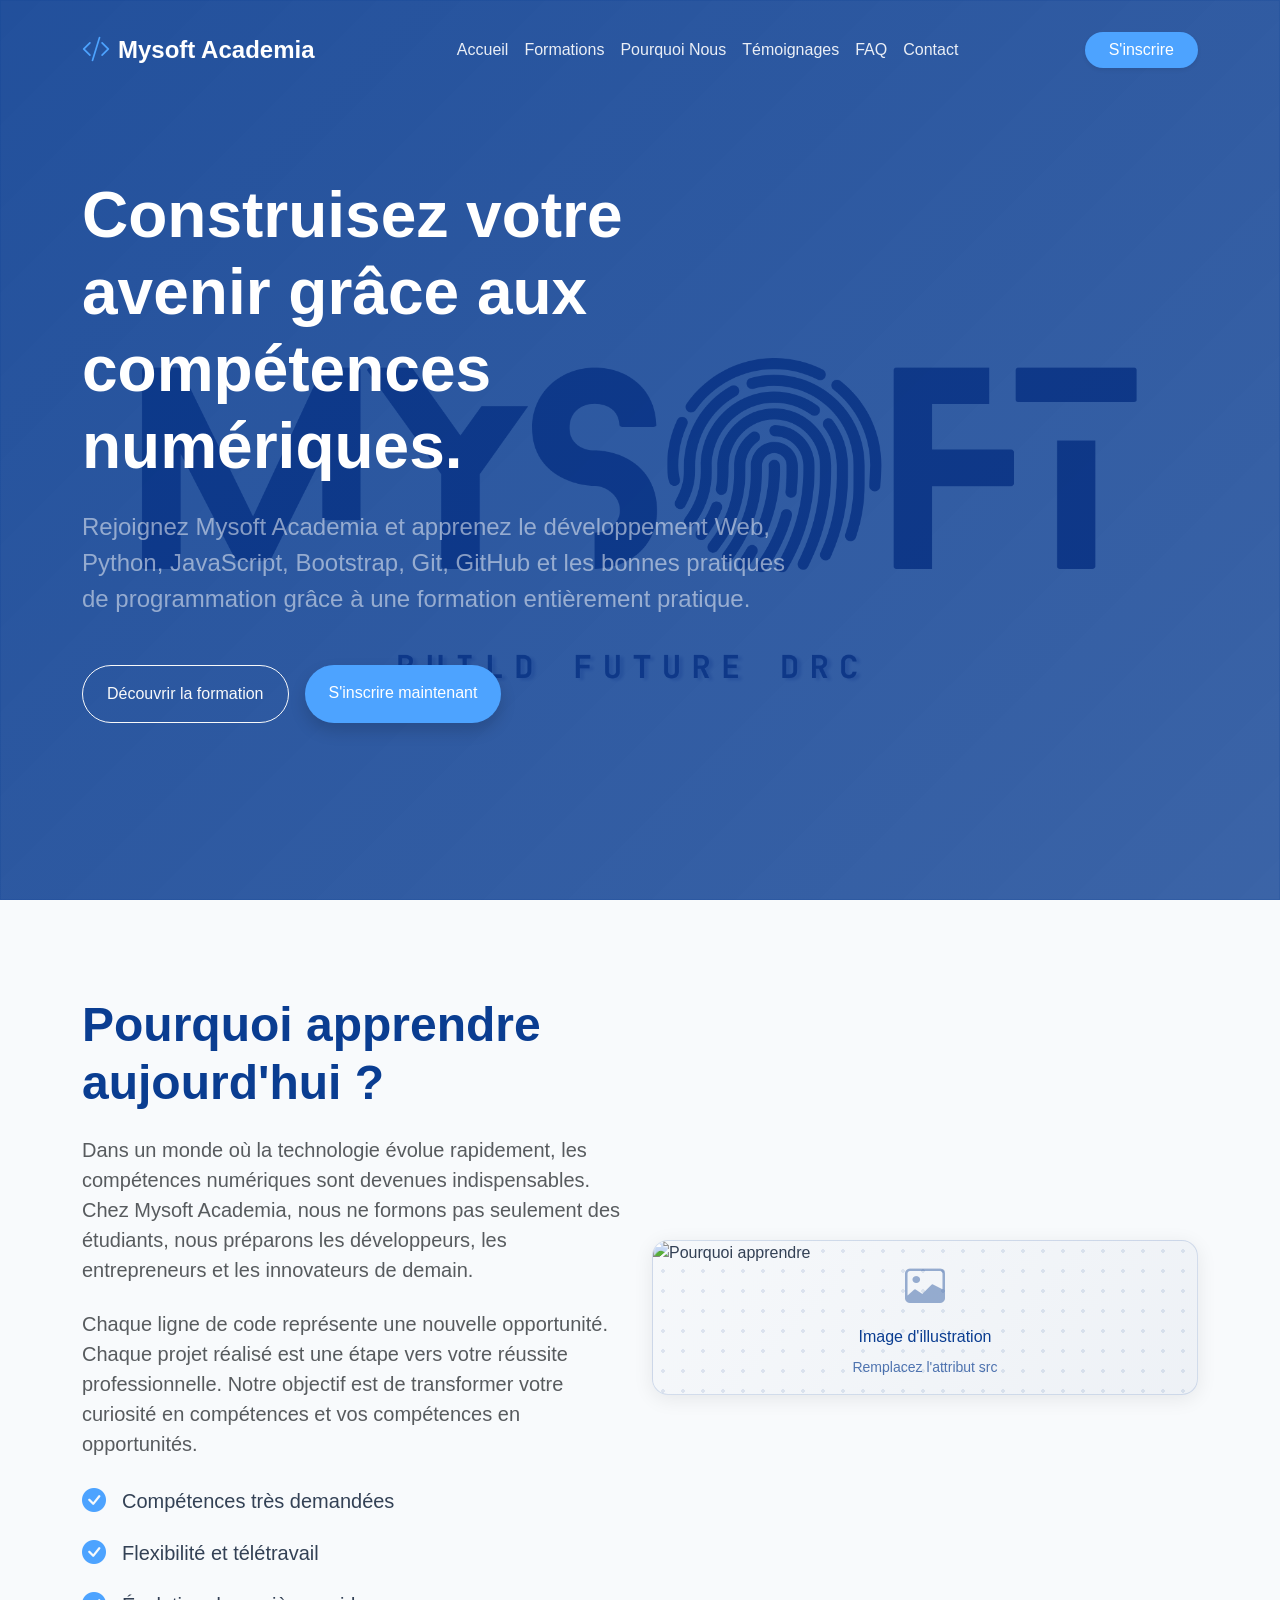
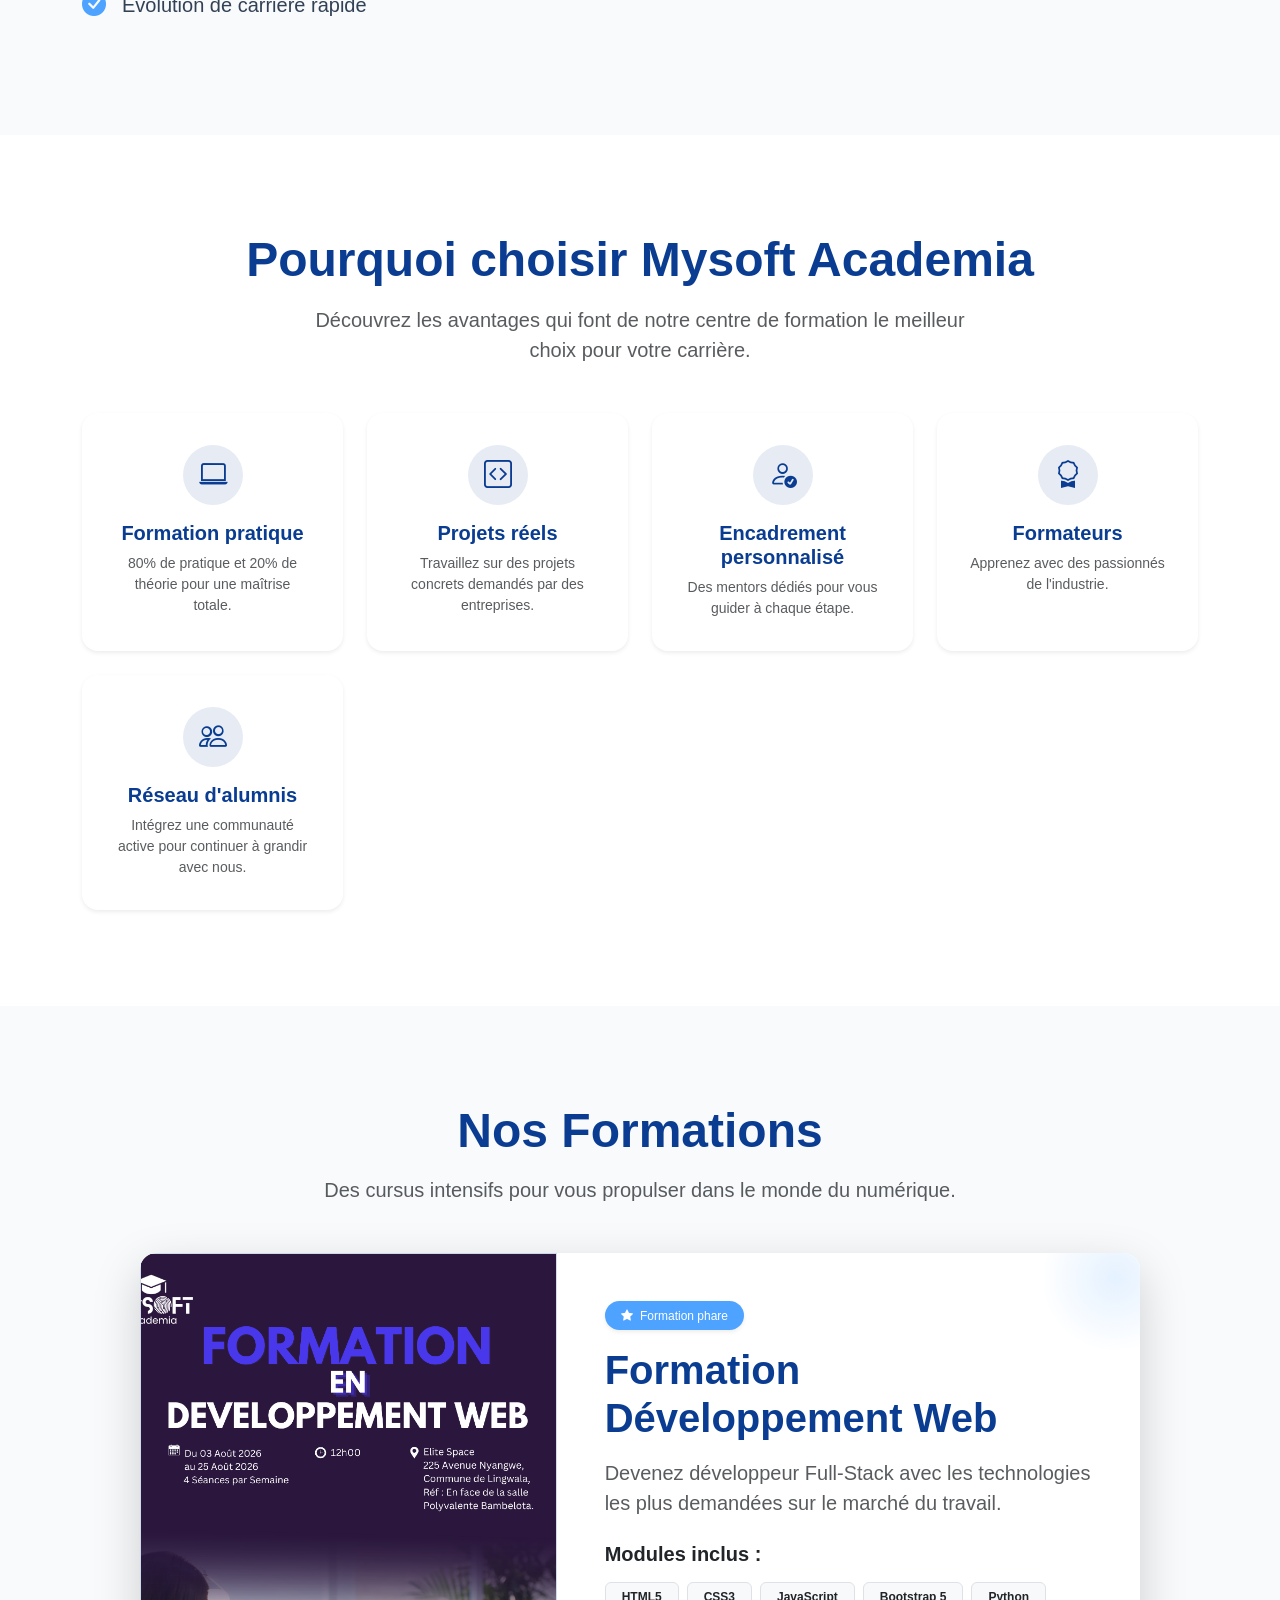
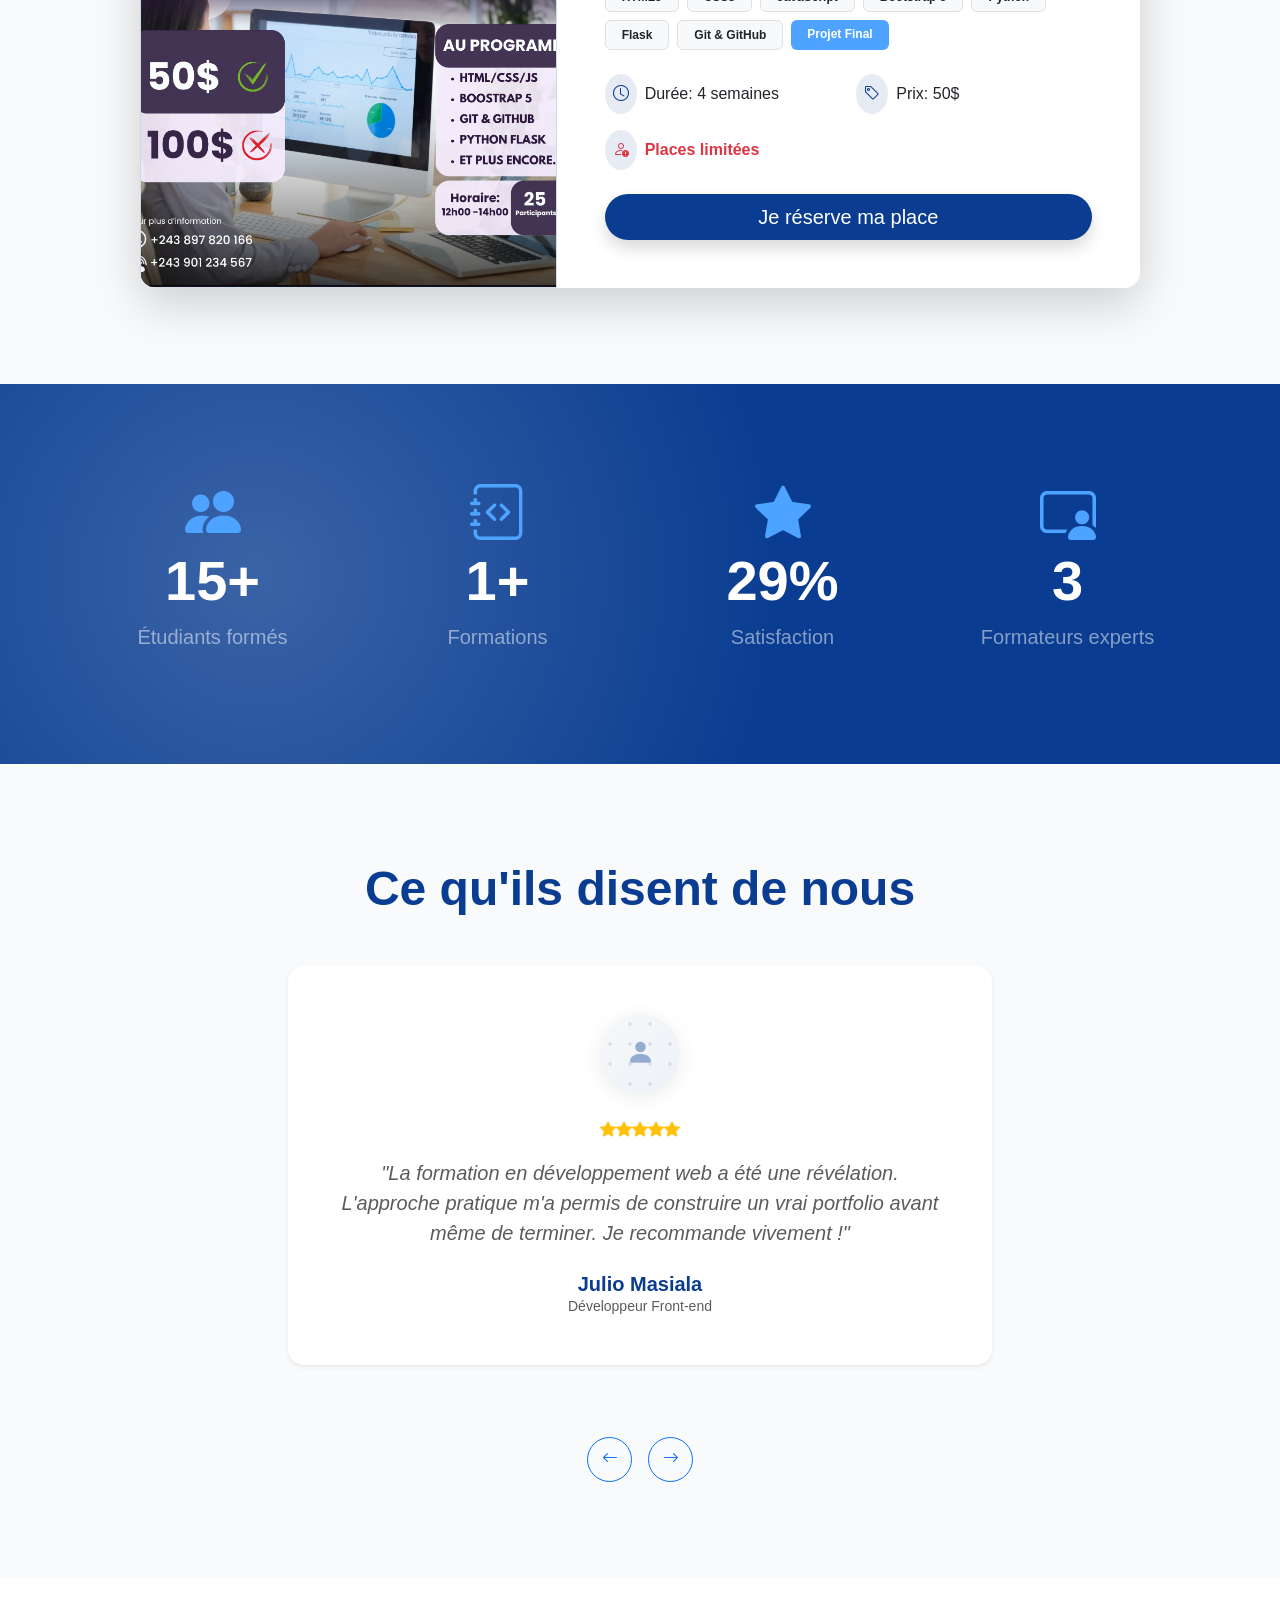
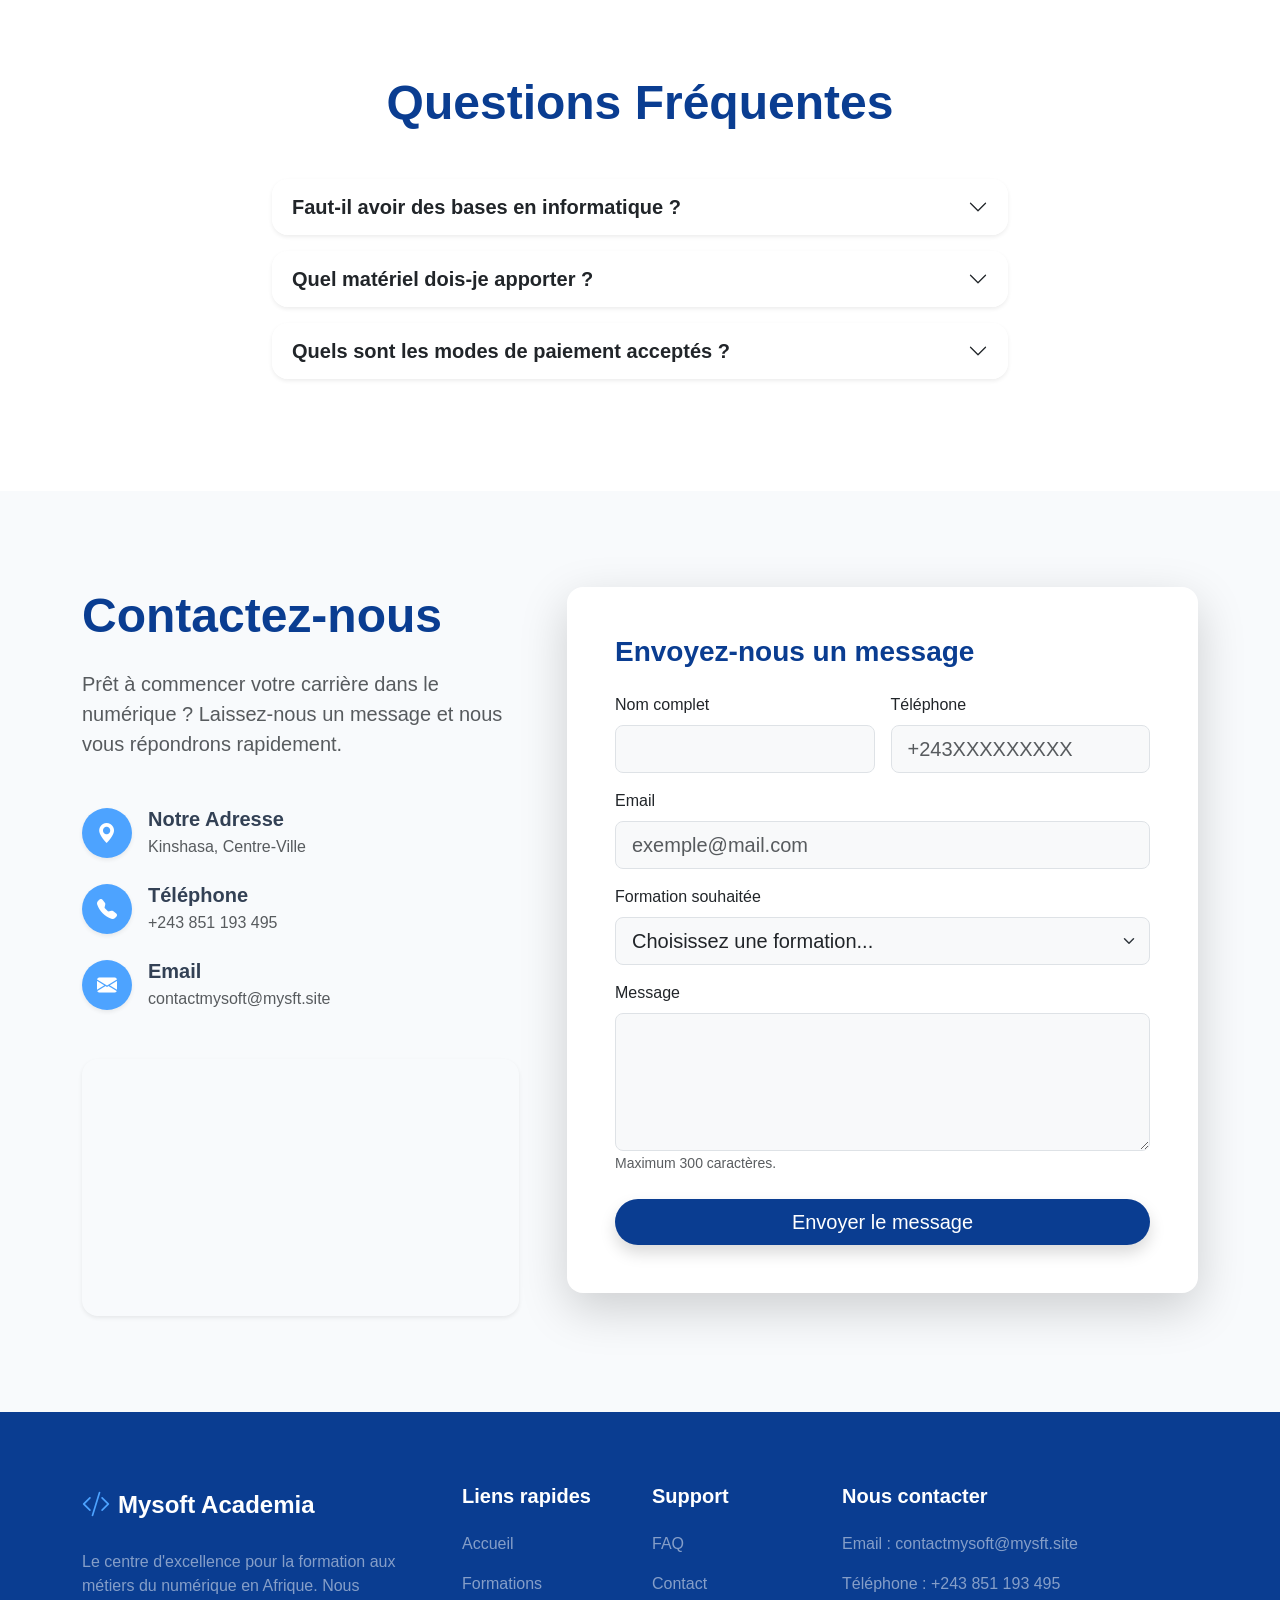
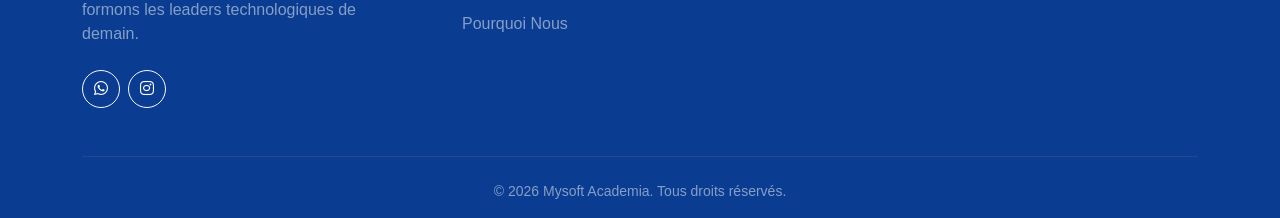
==== Academia/mysoft-academia-site (2)/index.html @ deef4ec7 "Add files via upload" ====
<!DOCTYPE html>
<html lang="fr">
<head>
  <meta charset="UTF-8">
  <meta name="viewport" content="width=device-width, initial-scale=1.0">
  <meta http-equiv="Content-Security-Policy" content="default-src 'self'; script-src 'self' https://cdn.jsdelivr.net; style-src 'self' 'unsafe-inline' https://cdn.jsdelivr.net https://fonts.googleapis.com; font-src 'self' https://cdn.jsdelivr.net https://fonts.gstatic.com data:; img-src 'self' data: https: blob:; frame-src https://www.google.com https://www.google.com/maps; connect-src 'self' https://formsubmit.co; object-src 'none'; base-uri 'self'; form-action 'self' https://formsubmit.co; upgrade-insecure-requests">
  <meta http-equiv="Referrer-Policy" content="strict-origin-when-cross-origin">
  <meta http-equiv="X-Content-Type-Options" content="nosniff">
  <meta http-equiv="Permissions-Policy" content="geolocation=(), microphone=(), camera=()">
  <title>Formation Développement Web, Python &amp; JavaScript à Kinshasa | Mysoft Academia</title>
  <meta name="description" content="Mysoft Academia forme les futurs développeurs à Kinshasa avec des cours pratiques en développement web, Python, JavaScript, Bootstrap, Git et GitHub.">
  <meta name="keywords" content="formation informatique kinshasa, développement web, python, javascript, bootstrap, git github, Mysoft Academia">
  <meta name="author" content="Mysoft Academia">
  <meta name="robots" content="index, follow">
  <link rel="canonical" href="https://mysft.site/">
  <meta property="og:title" content="Formation Développement Web, Python &amp; JavaScript à Kinshasa | Mysoft Academia">
  <meta property="og:description" content="Mysoft Academia forme les futurs développeurs à Kinshasa avec des cours pratiques en développement web, Python, JavaScript, Bootstrap, Git et GitHub.">
  <meta property="og:type" content="website">
  <meta property="og:url" content="https://mysft.site/">
  <meta property="og:image" content="https://mysft.site/img/IMG_2325.PNG">
  <meta name="twitter:card" content="summary_large_image">
  <meta name="twitter:title" content="Formation Développement Web, Python &amp; JavaScript à Kinshasa | Mysoft Academia">
  <meta name="twitter:description" content="Mysoft Academia forme les futurs développeurs à Kinshasa avec des cours pratiques en développement web, Python, JavaScript, Bootstrap, Git et GitHub.">
  <meta name="twitter:image" content="https://mysft.site/img/IMG_2325.PNG">
  <link rel="icon" type="image/png" href="img/IMG_2325.PNG">
  
  <!-- Bootstrap 5 CSS -->
  <link href="https://cdn.jsdelivr.net/npm/bootstrap@5.3.3/dist/css/bootstrap.min.css" rel="stylesheet">
  <!-- Bootstrap Icons -->
  <link href="https://cdn.jsdelivr.net/npm/bootstrap-icons@1.11.3/font/bootstrap-icons.css" rel="stylesheet">
  <!-- Google Fonts: Poppins -->
  <link rel="preconnect" href="https://fonts.googleapis.com">
  <link rel="preconnect" href="https://fonts.gstatic.com" crossorigin>
  <link href="https://fonts.googleapis.com/css2?family=Poppins:wght@300;400;500;600;700;800&display=swap" rel="stylesheet">
  <!-- Custom CSS -->
  <link rel="stylesheet" href="./style.css">
  <script type="application/ld+json">
  {
    "@context": "https://schema.org",
    "@type": "EducationalOrganization",
    "name": "Mysoft Academia",
    "url": "https://mysft.site/",
    "description": "Centre de formation en développement web, Python, JavaScript et compétences numériques à Kinshasa.",
    "address": {
      "@type": "PostalAddress",
      "addressLocality": "Kinshasa",
      "addressCountry": "CD"
    },
    "email": "contactmysoft@mysft.site",
    "telephone": "+243851193495"
  }
  </script>
</head>
<body>

  <!-- 1. Loader -->
  <div id="loader" class="loader-overlay">
    <div class="spinner"></div>
  </div>

  <!-- 2. Navbar -->
  <nav class="navbar navbar-expand-lg fixed-top" id="navbar">
    <div class="container">
      <a class="navbar-brand d-flex align-items-center gap-2" href="#hero">
        <i class="bi bi-code-slash text-accent fs-3"></i>
        <span class="fw-bold fs-4">Mysoft Academia</span>
      </a>
      <button class="navbar-toggler bg-white text-primary" type="button" data-bs-toggle="collapse" data-bs-target="#navbarNav">
        <span class="navbar-toggler-icon"></span>
      </button>
      <div class="collapse navbar-collapse" id="navbarNav">
        <ul class="navbar-nav mx-auto">
          <li class="nav-item"><a class="nav-link" href="#hero">Accueil</a></li>
          <li class="nav-item"><a class="nav-link" href="#formations">Formations</a></li>
          <li class="nav-item"><a class="nav-link" href="#pourquoi-nous">Pourquoi Nous</a></li>
          
          <li class="nav-item"><a class="nav-link" href="#temoignages">Témoignages</a></li>
          <li class="nav-item"><a class="nav-link" href="#faq">FAQ</a></li>
          <li class="nav-item"><a class="nav-link" href="#contact">Contact</a></li>
        </ul>
        <a href="#contact" class="btn btn-accent rounded-pill px-4 fw-medium shadow-sm hover-lift mt-3 mt-lg-0">S'inscrire</a>
      </div>
    </div>
  </nav>

  <!-- 3. Hero Section -->
  <section id="hero" class="hero-section position-relative vh-100 d-flex align-items-center overflow-hidden">
    <!-- Background Wrapper -->
    <div class="position-absolute w-100 h-100 top-0 start-0 z-0">
      <div class="img-placeholder-wrapper img-placeholder h-100 w-100 rounded-0 hero-placeholder fade-element">
        <img src="img/IMG_2325.PNG" alt="Centre de formation Mysoft Academia à Kinshasa" class="placeholder-img" onerror="this.style.display='none'">
        <div class="placeholder-content">
          <i class="bi bi-image"></i>
          <span>Image d'arrière-plan Hero (16:9)</span>
          <small>Remplacez l'attribut src</small>
        </div>
      </div>
      <div class="position-absolute top-0 start-0 w-100 h-100 hero-overlay"></div>
    </div>
    
    <!-- Content -->
    <div class="container position-relative z-1 text-white">
      <div class="row">
        <div class="col-lg-8 fade-element">
          <h1 class="display-3 fw-bold mb-4">Construisez votre avenir grâce aux compétences numériques.</h1>
          <p class="lead mb-5 fs-4 text-white-50">Rejoignez Mysoft Academia et apprenez le développement Web, Python, JavaScript, Bootstrap, Git, GitHub et les bonnes pratiques de programmation grâce à une formation entièrement pratique.</p>
          <div class="d-flex gap-3 flex-wrap">
            <a href="#formations" class="btn btn-outline-light rounded-pill px-4 py-3 fw-medium hover-lift">Découvrir la formation</a>
            <a href="#contact" class="btn btn-accent rounded-pill px-4 py-3 fw-medium shadow hover-lift">S'inscrire maintenant</a>
          </div>
        </div>
      </div>
    </div>
  </section>

  <!-- 4. Pourquoi Apprendre -->
  <section id="pourquoi-apprendre" class="py-5 section-bg-light">
    <div class="container py-5">
      <div class="row align-items-center gy-5">
        <div class="col-lg-6 fade-element">
          <h2 class="display-5 fw-bold text-primary-custom mb-4">Pourquoi apprendre aujourd'hui ?</h2>
          <p class="fs-5 text-muted mb-4">Dans un monde où la technologie évolue rapidement, les compétences numériques sont devenues indispensables. Chez Mysoft Academia, nous ne formons pas seulement des étudiants, nous préparons les développeurs, les entrepreneurs et les innovateurs de demain.</p>
          <p class="fs-5 text-muted mb-4">Chaque ligne de code représente une nouvelle opportunité. Chaque projet réalisé est une étape vers votre réussite professionnelle. Notre objectif est de transformer votre curiosité en compétences et vos compétences en opportunités.</p>
          <ul class="list-unstyled d-flex flex-column gap-3 mt-4">
            <li class="d-flex align-items-center gap-3"><i class="bi bi-check-circle-fill text-accent fs-4"></i> <span class="fs-5 fw-medium text-main">Compétences très demandées</span></li>
            <li class="d-flex align-items-center gap-3"><i class="bi bi-check-circle-fill text-accent fs-4"></i> <span class="fs-5 fw-medium text-main">Flexibilité et télétravail</span></li>
            <li class="d-flex align-items-center gap-3"><i class="bi bi-check-circle-fill text-accent fs-4"></i> <span class="fs-5 fw-medium text-main">Évolution de carrière rapide</span></li>
          </ul>
        </div>
        <div class="col-lg-6 fade-element">
          <div class="placeholder-float-wrapper">
            <div class="img-placeholder-wrapper img-placeholder rounded-4 ratio ratio-4x3">
              <img src="img/" alt="Pourquoi apprendre" class="placeholder-img" onerror="this.style.display='none'">
              <div class="placeholder-content">
                <i class="bi bi-image"></i>
                <span>Image d'illustration</span>
                <small>Remplacez l'attribut src</small>
              </div>
            </div>
          </div>
        </div>
      </div>
    </div>
  </section>

  <!-- 5. Pourquoi Choisir Mysoft Academia -->
  <section id="pourquoi-nous" class="py-5">
    <div class="container py-5">
      <div class="text-center mb-5 fade-element">
        <h2 class="display-5 fw-bold text-primary-custom mb-3">Pourquoi choisir Mysoft Academia</h2>
        <p class="lead text-muted max-w-700 mx-auto">Découvrez les avantages qui font de notre centre de formation le meilleur choix pour votre carrière.</p>
      </div>
      <div class="row g-4">
        <!-- Card 1 -->
        <div class="col-lg-3 col-md-6 fade-element">
          <div class="card h-100 border-0 shadow-sm tilt-card rounded-4 p-3 hover-lift">
            <div class="card-body text-center">
              <div class="icon-box bg-primary-light text-primary-custom rounded-circle mx-auto mb-3 d-flex align-items-center justify-content-center" style="width: 60px; height: 60px;">
                <i class="bi bi-laptop fs-3"></i>
              </div>
               
              
              <h4 class="card-title fw-bold text-primary-custom h5">Formation pratique</h4>
              <p class="card-text text-muted small">80% de pratique et 20% de théorie pour une maîtrise totale.</p>
            </div>
          </div>
        </div>
        <!-- Card 2 -->
        <div class="col-lg-3 col-md-6 fade-element">
          <div class="card h-100 border-0 shadow-sm tilt-card rounded-4 p-3 hover-lift">
            <div class="card-body text-center">
              <div class="icon-box bg-primary-light text-primary-custom rounded-circle mx-auto mb-3 d-flex align-items-center justify-content-center" style="width: 60px; height: 60px;">
                <i class="bi bi-code-square fs-3"></i>
              </div>
              
              <h4 class="card-title fw-bold text-primary-custom h5">Projets réels</h4>
              <p class="card-text text-muted small">Travaillez sur des projets concrets demandés par des entreprises.</p>
            </div>
          </div>
        </div>
        <!-- Card 3 -->
        <div class="col-lg-3 col-md-6 fade-element">
          <div class="card h-100 border-0 shadow-sm tilt-card rounded-4 p-3 hover-lift">
            <div class="card-body text-center">
              <div class="icon-box bg-primary-light text-primary-custom rounded-circle mx-auto mb-3 d-flex align-items-center justify-content-center" style="width: 60px; height: 60px;">
                <i class="bi bi-person-check fs-3"></i>
              </div>
             
              <h4 class="card-title fw-bold text-primary-custom h5">Encadrement personnalisé</h4>
              <p class="card-text text-muted small">Des mentors dédiés pour vous guider à chaque étape.</p>
            </div>
          </div>
        </div>
        <!-- Card 4 -->
        <div class="col-lg-3 col-md-6 fade-element">
          <div class="card h-100 border-0 shadow-sm tilt-card rounded-4 p-3 hover-lift">
            <div class="card-body text-center">
              <div class="icon-box bg-primary-light text-primary-custom rounded-circle mx-auto mb-3 d-flex align-items-center justify-content-center" style="width: 60px; height: 60px;">
                <i class="bi bi-award fs-3"></i>
              </div>
              
              <h4 class="card-title fw-bold text-primary-custom h5">Formateurs </h4>
              <p class="card-text text-muted small">Apprenez avec des passionnés  de l'industrie.</p>
            </div>
          </div>
        </div>
        <!-- Card 5 -->
        
        <!-- Card 6 -->
        
        <!-- Card 7 -->
        
        <!-- Card 8 -->
        <div class="col-lg-3 col-md-6 fade-element">
          <div class="card h-100 border-0 shadow-sm tilt-card rounded-4 p-3 hover-lift">
            <div class="card-body text-center">
              <div class="icon-box bg-primary-light text-primary-custom rounded-circle mx-auto mb-3 d-flex align-items-center justify-content-center" style="width: 60px; height: 60px;">
                <i class="bi bi-people fs-3"></i>
              </div>
              
              
              <h4 class="card-title fw-bold text-primary-custom h5">Réseau d'alumnis</h4>
              <p class="card-text text-muted small">Intégrez une communauté active pour continuer à grandir avec nous.</p>
            </div>
          </div>
        </div>
      </div>
    </div>
  </section>

  <!-- 6. Formation en vedette -->
  <section id="formations" class="py-5 section-bg-light">
    <div class="container py-5">
      <div class="text-center mb-5 fade-element">
        <h2 class="display-5 fw-bold text-primary-custom mb-3">Nos Formations</h2>
        <p class="lead text-muted max-w-700 mx-auto">Des cursus intensifs pour vous propulser dans le monde du numérique.</p>
      </div>
      
      <div class="card border-0 shadow-lg rounded-4 overflow-hidden fade-element feature-course-card mx-auto max-w-700" style="max-width: 1000px;">
        <div class="row g-0">
          <div class="col-md-5 image-zoom-card image-frame-enhanced">
            <div class="img-placeholder-wrapper img-placeholder h-100 min-h-300 w-100 rounded-0">
              <img src="img/IMG_2256.PNG" alt="Affiche de la formation développement web à Mysoft Academia" class="placeholder-img" onerror="this.style.display='none'">
              <div class="placeholder-content">
                <i class="bi bi-image"></i>
                <span>Votre affiche ici (3:4)</span>
                <small>Remplacez l'attribut src</small>
              </div>
            </div>
          </div>
          <div class="col-md-7 p-4 p-lg-5 d-flex flex-column justify-content-center position-relative z-1 course-content">
            <div class="course-bg-glow"></div>
            <div class="mb-3">
              <span class="badge bg-accent text-white rounded-pill px-3 py-2 fw-medium shadow-sm"><i class="bi bi-star-fill me-1"></i> Formation phare</span>
            </div>
            <h3 class="display-6 fw-bold text-primary-custom mb-3">Formation Développement Web</h3>
            <p class="text-muted mb-4 fs-5">Devenez développeur Full-Stack avec les technologies les plus demandées sur le marché du travail.</p>
            
            <h5 class="fw-bold mb-3">Modules inclus :</h5>
            <div class="d-flex flex-wrap gap-2 mb-4">
              <span class="badge bg-light text-dark border px-3 py-2">HTML5</span>
              <span class="badge bg-light text-dark border px-3 py-2">CSS3</span>
              <span class="badge bg-light text-dark border px-3 py-2">JavaScript</span>
              <span class="badge bg-light text-dark border px-3 py-2">Bootstrap 5</span>
              <span class="badge bg-light text-dark border px-3 py-2">Python</span>
              <span class="badge bg-light text-dark border px-3 py-2">Flask</span>
              <span class="badge bg-light text-dark border px-3 py-2">Git & GitHub</span>
              <span class="badge bg-accent text-white border-accent px-3 py-2">Projet Final</span>
            </div>
            
            <div class="row g-3 mb-4">
              <div class="col-sm-6">
                <div class="d-flex align-items-center gap-2">
                  <div class="bg-primary-light text-primary-custom rounded-circle p-2 d-flex"><i class="bi bi-clock"></i></div>
                  <span class="fw-medium text-main">Durée: 4 semaines</span>
                </div>
              </div>
              <div class="col-sm-6">
                <div class="d-flex align-items-center gap-2">
                  <div class="bg-primary-light text-primary-custom rounded-circle p-2 d-flex"><i class="bi bi-tag"></i></div>
                  <span class="fw-medium text-main">Prix: 50$</span>
                </div>
              </div>
              
              <div class="col-sm-6">
                <div class="d-flex align-items-center gap-2">
                  <div class="bg-primary-light text-danger rounded-circle p-2 d-flex"><i class="bi bi-person-exclamation text-danger"></i></div>
                  <span class="fw-bold text-danger">Places limitées</span>
                </div>
              </div>
            </div>
            
            <div class="mt-auto">
              <a href="#contact" class="btn btn-primary-custom btn-lg rounded-pill px-5 hover-lift shadow w-100">Je réserve ma place</a>
            </div>
          </div>
        </div>
      </div>
    </div>
  </section>

  

  <!-- 8. Statistiques -->
  <section class="py-5 bg-primary-custom text-white position-relative overflow-hidden">
    <div class="position-absolute top-0 start-0 w-100 h-100 opacity-10" style="background-image: radial-gradient(circle at 20% 50%, rgba(255,255,255,0.2) 0%, transparent 50%); pointer-events: none;"></div>
    <div class="container py-5 position-relative z-1">
      <div class="row g-4 text-center" id="stats-container">
        <div class="col-md-3 col-6 fade-element">
          <i class="bi bi-people-fill display-4 text-accent mb-3"></i>
          <h3 class="display-4 fw-bold mb-0"><span class="counter" data-target="50">0</span>+</h3>
          <p class="fs-5 text-white-50 mt-2">Étudiants formés</p>
        </div>
        <div class="col-md-3 col-6 fade-element">
          <i class="bi bi-journal-code display-4 text-accent mb-3"></i>
          <h3 class="display-4 fw-bold mb-0"><span class="counter" data-target="3">0</span>+</h3>
          <p class="fs-5 text-white-50 mt-2">Formations</p>
        </div>
        <div class="col-md-3 col-6 fade-element">
          <i class="bi bi-star-fill display-4 text-accent mb-3"></i>
          <h3 class="display-4 fw-bold mb-0"><span class="counter" data-target="98">0</span>%</h3>
          <p class="fs-5 text-white-50 mt-2">Satisfaction</p>
        </div>
        <div class="col-md-3 col-6 fade-element">
          <i class="bi bi-person-video3 display-4 text-accent mb-3"></i>
          <h3 class="display-4 fw-bold mb-0"><span class="counter" data-target="8">0</span></h3>
          <p class="fs-5 text-white-50 mt-2">Formateurs experts</p>
        </div>
      </div>
    </div>
  </section>

  <!-- 9. Témoignages -->
  <section id="temoignages" class="py-5 section-bg-light">
    <div class="container py-5">
      <div class="text-center mb-5 fade-element">
        <h2 class="display-5 fw-bold text-primary-custom mb-3">Ce qu'ils disent de nous</h2>
      </div>
      <div class="row justify-content-center fade-element">
        <div class="col-lg-8">
          <div id="testimonialCarousel" class="carousel slide" data-bs-ride="carousel">
            <div class="carousel-inner pb-5">
              <!-- Testimonial 1 -->
              <div class="carousel-item active text-center">
                <div class="card border-0 shadow-sm rounded-4 p-4 p-md-5 mx-3 mb-4">
                  <div class="img-placeholder-wrapper img-placeholder rounded-circle mx-auto mb-4 border-0" style="width: 80px; height: 80px; flex-shrink: 0;">
                    
                    <div class="placeholder-content">
                      <i class="bi bi-person-fill fs-3 m-0"></i>
                    </div>
                  </div>
                  <div class="text-warning mb-3">
                    <i class="bi bi-star-fill"></i><i class="bi bi-star-fill"></i><i class="bi bi-star-fill"></i><i class="bi bi-star-fill"></i><i class="bi bi-star-fill"></i>
                  </div>
                  <p class="lead fst-italic text-muted mb-4">"La formation en développement web a été une révélation. L'approche pratique m'a permis de construire un vrai portfolio avant même de terminer. Je recommande vivement !"</p>
                  <h5 class="fw-bold text-primary-custom mb-0">Julio Masiala</h5>
                  <span class="text-muted small">Développeur Front-end</span>
                </div>
              </div>
              <!-- Testimonial 2 -->
              <div class="carousel-item text-center">
                <div class="card border-0 shadow-sm rounded-4 p-4 p-md-5 mx-3 mb-4">
                  <div class="img-placeholder-wrapper img-placeholder rounded-circle mx-auto mb-4 border-0" style="width: 80px; height: 80px; flex-shrink: 0;">
                    
                    <div class="placeholder-content">
                      <i class="bi bi-person-fill fs-3 m-0"></i>
                    </div>
                  </div>
                  <div class="text-warning mb-3">
                    <i class="bi bi-star-fill"></i><i class="bi bi-star-fill"></i><i class="bi bi-star-fill"></i><i class="bi bi-star-fill"></i><i class="bi bi-star-fill"></i>
                  </div>
                  <p class="lead fst-italic text-muted mb-4">"J'avais peur de me lancer car je n'avais aucune base. Les formateurs de Mysoft Academia ont su m'accompagner pas à pas. Aujourd'hui, je crée des applications complètes."</p>
                  <h5 class="fw-bold text-primary-custom mb-0">Merdi Mbazi</h5>
                  <span class="text-muted small">Étudiant en Sciences Informatiques</span>
                </div>
              </div>
              <!-- Testimonial 3 -->
              <div class="carousel-item text-center">
                <div class="card border-0 shadow-sm rounded-4 p-4 p-md-5 mx-3 mb-4">
                  <div class="img-placeholder-wrapper img-placeholder rounded-circle mx-auto mb-4 border-0" style="width: 80px; height: 80px; flex-shrink: 0;">
                   
                    <div class="placeholder-content">
                      <i class="bi bi-person-fill fs-3 m-0"></i>
                    </div>
                  </div>
                  <div class="text-warning mb-3">
                    <i class="bi bi-star-fill"></i><i class="bi bi-star-fill"></i><i class="bi bi-star-fill"></i><i class="bi bi-star-fill"></i><i class="bi bi-star-fill"></i>
                  </div>
                  <p class="lead fst-italic text-muted mb-4">"Une école qui ne se contente pas de donner des cours, mais qui forme de vrais professionnels. Le projet final m'a permis de valider mon année."</p>
                  <h5 class="fw-bold text-primary-custom mb-0">Winner Parker</h5>
                  <span class="text-muted small">Développeur Junior</span>
                </div>
              </div>
            </div>
            <div class="d-flex justify-content-center gap-3">
              <button class="btn btn-outline-primary rounded-circle" type="button" data-bs-target="#testimonialCarousel" data-bs-slide="prev" style="width: 45px; height: 45px;">
                <i class="bi bi-arrow-left"></i>
                <span class="visually-hidden">Précédent</span>
              </button>
              <button class="btn btn-outline-primary rounded-circle" type="button" data-bs-target="#testimonialCarousel" data-bs-slide="next" style="width: 45px; height: 45px;">
                <i class="bi bi-arrow-right"></i>
                <span class="visually-hidden">Suivant</span>
              </button>
            </div>
          </div>
        </div>
      </div>
    </div>
  </section>

  <!-- 10. FAQ -->
  <section id="faq" class="py-5">
    <div class="container py-5">
      <div class="text-center mb-5 fade-element">
        <h2 class="display-5 fw-bold text-primary-custom mb-3">Questions Fréquentes</h2>
      </div>
      <div class="row justify-content-center fade-element">
        <div class="col-lg-8">
          <div class="accordion custom-accordion" id="faqAccordion">
            <!-- Item 1 -->
            <div class="accordion-item border-0 mb-3 shadow-sm rounded-4 overflow-hidden">
              <h2 class="accordion-header">
                <button class="accordion-button fw-bold fs-5 collapsed" type="button" data-bs-toggle="collapse" data-bs-target="#faq1">
                  Faut-il avoir des bases en informatique ?
                </button>
              </h2>
              <div id="faq1" class="accordion-collapse collapse" data-bs-parent="#faqAccordion">
                <div class="accordion-body text-muted">
                  Non, nos formations sont conçues pour accueillir des débutants absolus. Nous commençons par les fondamentaux avant de progresser vers des concepts plus avancés.
                </div>
              </div>
            </div>
            <!-- Item 2 -->
            <div class="accordion-item border-0 mb-3 shadow-sm rounded-4 overflow-hidden">
              <h2 class="accordion-header">
                <button class="accordion-button fw-bold fs-5 collapsed" type="button" data-bs-toggle="collapse" data-bs-target="#faq2">
                  Quel matériel dois-je apporter ?
                </button>
              </h2>
              <div id="faq2" class="accordion-collapse collapse" data-bs-parent="#faqAccordion">
                <div class="accordion-body text-muted">
                  Il est recommandé d'avoir votre propre ordinateur portable (Windows, Mac ou Linux).
                </div>
              </div>
            </div>
            
            
            
            
            
            <div class="accordion-item border-0 mb-3 shadow-sm rounded-4 overflow-hidden">
              <h2 class="accordion-header">
                <button class="accordion-button fw-bold fs-5 collapsed" type="button" data-bs-toggle="collapse" data-bs-target="#faq6">
                  Quels sont les modes de paiement acceptés ?
                </button>
              </h2>
              <div id="faq6" class="accordion-collapse collapse" data-bs-parent="#faqAccordion">
                <div class="accordion-body text-muted">
                  Nous acceptons les paiements par mobile money et espèces. Il est également possible de payer en plusieurs tranches selon la durée de la formation.
                </div>
              </div>
            </div>
          </div>
        </div>
      </div>
    </div>
  </section>

  <!-- 11. Contact -->
  <section id="contact" class="py-5 section-bg-light">
    <div class="container py-5">
      <div class="row g-5">
        <div class="col-lg-5 fade-element">
          <h2 class="display-5 fw-bold text-primary-custom mb-4">Contactez-nous</h2>
          <p class="text-muted mb-5 fs-5">Prêt à commencer votre carrière dans le numérique ? Laissez-nous un message et nous vous répondrons rapidement.</p>
          
          <div class="d-flex align-items-center mb-4">
            <div class="icon-box bg-accent text-white rounded-circle d-flex align-items-center justify-content-center me-3 shadow-sm" style="width: 50px; height: 50px; flex-shrink: 0;">
              <i class="bi bi-geo-alt-fill fs-5"></i>
            </div>
            <div>
              <h5 class="fw-bold mb-1">Notre Adresse</h5>
              <p class="text-muted mb-0">Kinshasa, Centre-Ville</p>
            </div>
          </div>
          
          <div class="d-flex align-items-center mb-4">
            <div class="icon-box bg-accent text-white rounded-circle d-flex align-items-center justify-content-center me-3 shadow-sm" style="width: 50px; height: 50px; flex-shrink: 0;">
              <i class="bi bi-telephone-fill fs-5"></i>
            </div>
            <div>
              <h5 class="fw-bold mb-1">Téléphone</h5>
              <p class="text-muted mb-0">+243 851 193 495</p>
            </div>
          </div>
          
          <div class="d-flex align-items-center mb-4">
            <div class="icon-box bg-accent text-white rounded-circle d-flex align-items-center justify-content-center me-3 shadow-sm" style="width: 50px; height: 50px; flex-shrink: 0;">
              <i class="bi bi-envelope-fill fs-5"></i>
            </div>
            <div>
              <h5 class="fw-bold mb-1">Email</h5>
              <p class="text-muted mb-0">contactmysoft@mysft.site</p>
            </div>
          </div>
          
          <div class="mt-5 rounded-4 overflow-hidden shadow-sm">
            <iframe
              src="https://www.google.com/maps?q=Kinshasa,DR%20Congo&z=12&output=embed"
              width="100%"
              height="250"
              style="border:0;"
              allowfullscreen=""
              loading="lazy"
              referrerpolicy="no-referrer-when-downgrade"
              title="Carte de Kinshasa">
            </iframe>
          </div>
        </div>
        
        <div class="col-lg-7 fade-element">
          <div class="card border-0 shadow-lg rounded-4 p-4 p-md-5">
            <h3 class="fw-bold text-primary-custom mb-4">Envoyez-nous un message</h3>
            <form id="contactForm" action="https://formsubmit.co/ajax/contactmysoft@mysft.site" method="POST" novalidate>
              <input type="hidden" name="_captcha" value="false">
              <input type="hidden" id="emailSubject" name="subject" value="Nouvelle Demande de Réservation">
              <input type="text" name="_honey" style="display:none" tabindex="-1" autocomplete="off">
              <div class="row g-3">
                <div class="col-md-6">
                  <label for="name" class="form-label fw-medium">Nom complet</label>
                  <input type="text" class="form-control form-control-lg bg-light" id="name" name="name" required>
                  <div class="invalid-feedback">Veuillez entrer votre nom.</div>
                </div>
                <div class="col-md-6">
                  <label for="phone" class="form-label fw-medium">Téléphone</label>
                  <input type="tel" class="form-control form-control-lg bg-light" id="phone" name="phone" pattern="\+243[0-9]{9}" placeholder="+243XXXXXXXXX" required>
                  <div class="invalid-feedback">Veuillez entrer un numéro au format +243XXXXXXXXX.</div>
                </div>
                <div class="col-12">
                  <label for="email" class="form-label fw-medium">Email</label>
                  <input type="email" class="form-control form-control-lg bg-light" id="email" name="email" pattern=".+@.+\\..+" placeholder="exemple@mail.com" required>
                  <div class="invalid-feedback">Veuillez entrer une adresse email valide.</div>
                </div>
                <div class="col-12">
                  <label for="formation" class="form-label fw-medium">Formation souhaitée</label>
                  <select class="form-select form-select-lg bg-light" id="formation" name="formation" required>
                    <option value="" selected disabled>Choisissez une formation...</option>
                    <option value="web">Développement Web</option>
                    <option value="other">Autre</option>
                  </select>
                  <div class="invalid-feedback">Veuillez sélectionner une formation.</div>
                </div>
                <div class="col-12">
                  <label for="message" class="form-label fw-medium">Message</label>
                  <textarea class="form-control form-control-lg bg-light" id="message" name="message" rows="4" maxlength="300" required></textarea>
                  <div class="invalid-feedback">Veuillez écrire votre message.</div>
                  <small class="form-text text-muted">Maximum 300 caractères.</small>
                </div>
                <div class="col-12 mt-4">
                  <button type="submit" class="btn btn-primary-custom btn-lg w-100 rounded-pill shadow hover-lift">Envoyer le message</button>
                </div>
              </div>
              <div id="formSuccessMessage" class="alert alert-success mt-4 d-none">
                <i class="bi bi-check-circle-fill me-2"></i> Votre message a été envoyé avec succès ! Nous vous contacterons bientôt.
              </div>
            </form>
          </div>
        </div>
      </div>
    </div>
  </section>

  <!-- 12. Footer -->
  <footer class="bg-primary-custom text-white pt-5 pb-3">
    <div class="container pt-4">
      <div class="row g-4 mb-5">
        <div class="col-lg-4 col-md-6">
          <a class="navbar-brand d-flex align-items-center gap-2 mb-4 text-white text-decoration-none" href="#">
            <i class="bi bi-code-slash text-accent fs-3"></i>
            <span class="fw-bold fs-4">Mysoft Academia</span>
          </a>
          <p class="text-white-50 mb-4 pe-lg-4">Le centre d'excellence pour la formation aux métiers du numérique en Afrique. Nous formons les leaders technologiques de demain.</p>
          <div class="d-flex gap-2">
            <a href="https://whatsapp.com/channel/0029VbD4Xp5Bqbr5gcWJtO2D" target="_blank" rel="noopener noreferrer" class="btn btn-outline-light rounded-circle btn-sm d-flex align-items-center justify-content-center" style="width: 38px; height: 38px;"><i class="bi bi-whatsapp"></i></a>
            <a href="https://www.instagram.com/mysoftstartup?igsh=b2gzcmU5cm5nMGpn" target="_blank" rel="noopener noreferrer" class="btn btn-outline-light rounded-circle btn-sm d-flex align-items-center justify-content-center" style="width: 38px; height: 38px;"><i class="bi bi-instagram"></i></a>
          </div>
        </div>
        <div class="col-lg-2 col-md-6">
          <h5 class="fw-bold mb-4">Liens rapides</h5>
          <ul class="list-unstyled d-flex flex-column gap-3">
            <li><a href="#hero" class="text-white-50 text-decoration-none">Accueil</a></li>
            <li><a href="#formations" class="text-white-50 text-decoration-none">Formations</a></li>
            <li><a href="#pourquoi-nous" class="text-white-50 text-decoration-none">Pourquoi Nous</a></li>
            
          </ul>
        </div>
        <div class="col-lg-2 col-md-6">
          <h5 class="fw-bold mb-4">Support</h5>
          <ul class="list-unstyled d-flex flex-column gap-3">
            <li><a href="#faq" class="text-white-50 text-decoration-none">FAQ</a></li>
            <li><a href="#contact" class="text-white-50 text-decoration-none">Contact</a></li>
          </ul>
        </div>
        <div class="col-lg-4 col-md-6">
          <h5 class="fw-bold mb-4">Nous contacter</h5>
          <p class="text-white-50 mb-3">Email : contactmysoft@mysft.site</p>
          <p class="text-white-50 mb-0">Téléphone : +243 851 193 495</p>
        </div>
      </div>
      <hr class="border-secondary opacity-25 mb-4">
      <div class="text-center text-white-50 small">
        <p class="mb-0">&copy; <span id="current-year">2024</span> Mysoft Academia. Tous droits réservés.</p>
      </div>
    </div>
  </footer>

  <!-- 13. Boutons flottants -->
  <a href="#contact" id="floating-btn" class="floating-cta text-decoration-none">
    🚀 S'inscrire maintenant
  </a>
  <button id="back-to-top" class="back-to-top">
    <i class="bi bi-arrow-up fs-5"></i>
  </button>

  <!-- Bootstrap 5 JS Bundle (includes Popper.js) -->
  <script src="https://cdn.jsdelivr.net/npm/bootstrap@5.3.3/dist/js/bootstrap.bundle.min.js"></script>
  <!-- Custom JS -->
  <script src="./script.js"></script>
</body>
</html>
---- Academia/mysoft-academia-site (2)/style.css ----
:root {
  --primary: #0A3D91;
  --primary-light: rgba(10, 61, 145, 0.1);
  --primary-hover: #082d6b;
  --accent: #4DA3FF;
  --accent-hover: #318bf0;
  --white: #ffffff;
  --bg-light: #f8fafc;
  --text-main: #334155;
  --text-muted: #64748b;
  --font-main: 'Poppins', sans-serif;
}

body {
  font-family: var(--font-main);
  color: var(--text-main);
  overflow-x: hidden;
  scroll-behavior: auto; /* Handled by JS for smooth scroll */
}

/* Loader */
.loader-overlay {
  position: fixed;
  top: 0; left: 0; width: 100%; height: 100%;
  background: var(--white);
  z-index: 9999;
  display: flex;
  align-items: center;
  justify-content: center;
  transition: opacity 0.5s ease;
}
.loader-overlay.fade-out {
  opacity: 0;
  pointer-events: none;
}
.spinner {
  width: 50px; height: 50px;
  border: 4px solid var(--primary-light);
  border-top-color: var(--accent);
  border-radius: 50%;
  animation: spin 1s linear infinite;
}

/* Utilities */
.text-primary-custom { color: var(--primary) !important; }
.bg-primary-custom { background-color: var(--primary) !important; }
.bg-primary-light { background-color: var(--primary-light) !important; }
.text-accent { color: var(--accent) !important; }
.bg-accent { background-color: var(--accent) !important; }
.section-bg-light { background-color: var(--bg-light); }
.max-w-700 { max-width: 700px; }
.min-h-300 { min-height: 300px; }

/* Buttons */
.btn-primary-custom {
  background-color: var(--primary);
  color: var(--white);
  border: none;
}
.btn-primary-custom:hover {
  background-color: var(--primary-hover);
  color: var(--white);
}
.btn-accent {
  background-color: var(--accent);
  color: var(--white);
  border: none;
}
.btn-accent:hover {
  background-color: var(--accent-hover);
  color: var(--white);
}
.hover-lift {
  transition: transform 0.3s ease, box-shadow 0.3s ease;
}
.hover-lift:hover {
  transform: translateY(-5px);
  box-shadow: 0 10px 25px rgba(0,0,0,0.1) !important;
}

/* Navbar */
.navbar {
  transition: all 0.3s ease;
  padding: 1.5rem 0;
  background: transparent;
}
.navbar.scrolled {
  background: var(--white);
  padding: 0.8rem 0;
  box-shadow: 0 4px 20px rgba(0,0,0,0.05);
}
.nav-link {
  font-weight: 500;
  color: rgba(255,255,255,0.9);
  transition: color 0.3s ease;
  position: relative;
}
.nav-link::after {
  content: '';
  position: absolute;
  bottom: 0; left: 50%;
  width: 0; height: 2px;
  background: var(--accent);
  transition: all 0.3s ease;
  transform: translateX(-50%);
}
.nav-link:hover { color: var(--white); }
.nav-link:hover::after,
.nav-link.active::after {
  width: 80%;
}
.navbar.scrolled .nav-link {
  color: var(--text-main);
}
.navbar.scrolled .nav-link:hover,
.navbar.scrolled .nav-link.active {
  color: var(--primary);
}
.navbar.scrolled .navbar-brand span { color: var(--primary) !important; }
.navbar:not(.scrolled) .navbar-brand span { color: var(--white) !important; }

/* Hero Overlay */
.hero-overlay {
  background: linear-gradient(135deg, rgba(10, 61, 145, 0.9) 0%, rgba(10, 61, 145, 0.8) 100%);
  z-index: 1;
}
.hero-content {
  text-shadow: 0 2px 10px rgba(0,0,0,0.2);
}

/* --- IMAGE PLACEHOLDER SPECS --- */
.img-placeholder-wrapper {
  position: relative;
  overflow: hidden;
  display: flex;
  align-items: center;
  justify-content: center;
  background-color: rgba(255, 255, 255, 0.85);
  background-image: 
    radial-gradient(rgba(10, 61, 145, 0.1) 2px, transparent 2px),
    linear-gradient(135deg, rgba(240, 244, 248, 0.6) 0%, rgba(226, 232, 240, 0.6) 100%);
  background-size: 20px 20px, 100% 100%;
  border-radius: 12px;
  border: 1px solid rgba(10, 61, 145, 0.15);
  box-shadow: 0 4px 20px rgba(0,0,0,0.08);
  backdrop-filter: blur(4px);
  -webkit-backdrop-filter: blur(4px);
  transition: transform 0.4s ease, box-shadow 0.4s ease;
}

/* Light effect / Shine */
.img-placeholder-wrapper::before {
  content: '';
  position: absolute;
  top: 0; left: -100%;
  width: 50%; height: 100%;
  background: linear-gradient(to right, rgba(255,255,255,0) 0%, rgba(255,255,255,0.7) 50%, rgba(255,255,255,0) 100%);
  transform: skewX(-25deg);
  z-index: 5;
  pointer-events: none;
}

/* Hover States for Placeholder */
.img-placeholder-wrapper:hover {
  transform: scale(1.03) rotate(0.5deg);
  box-shadow: 0 10px 30px rgba(10, 61, 145, 0.15);
}
.img-placeholder-wrapper:hover::before {
  animation: shine 0.75s ease-in-out;
}

@keyframes shine {
  100% { left: 200%; }
}

.placeholder-content {
  position: relative;
  z-index: 2;
  text-align: center;
  display: flex;
  flex-direction: column;
  align-items: center;
  gap: 0.5rem;
  color: var(--primary);
  padding: 1rem;
}
.placeholder-content i {
  font-size: 2.5rem;
  opacity: 0.4;
}
.placeholder-content span {
  font-weight: 500;
}
.placeholder-content small {
  opacity: 0.7;
}

.placeholder-img {
  position: absolute;
  top: 0; left: 0;
  width: 100%; height: 100%;
  object-fit: cover;
  z-index: 3;
  transition: transform 0.5s ease;
}
.placeholder-img[src=""] {
  display: none !important;
}

/* Apply specific border-radius overrides */
#hero .img-placeholder-wrapper { border-radius: 0; }
.rounded-circle.img-placeholder-wrapper { border-radius: 50% !important; }

/* Global CSS3 Animations */
@keyframes fadeInUp {
  from { opacity: 0; transform: translateY(40px); }
  to { opacity: 1; transform: translateY(0); }
}

@keyframes float {
  0%, 100% { transform: translateY(0); }
  50% { transform: translateY(-6px); }
}

@keyframes pulseGlow {
  0%, 100% { box-shadow: 0 4px 20px rgba(10, 61, 145, 0.08); }
  50% { box-shadow: 0 4px 30px rgba(77, 163, 255, 0.35); }
}

@keyframes spin {
  to { transform: rotate(360deg); }
}

/* Animation Classes applied via JS */
.fade-element {
  opacity: 0;
}
.fade-element.visible {
  animation: fadeInUp 0.8s cubic-bezier(0.2, 0.8, 0.2, 1) forwards;
}

/* Combine float and pulse glow for the placeholder wrapper inner elements or specific wrappers */
.placeholder-float-wrapper {
  animation: float 3s ease-in-out infinite;
  height: 100%;
}
.pulse-glow-effect {
  animation: pulseGlow 4s ease-in-out infinite;
}

/* Feature Course */
.feature-course-card {
  transition: all 0.4s ease;
}
.feature-course-card:hover {
  transform: translateY(-10px);
  box-shadow: 0 20px 40px rgba(10, 61, 145, 0.15) !important;
}
.image-frame-enhanced {
  min-height: 360px;
}
.image-frame-enhanced .img-placeholder-wrapper {
  min-height: 360px;
  border-radius: 0;
}
@media (max-width: 767.8px) {
  .image-frame-enhanced {
    min-height: 280px;
  }
  .image-frame-enhanced .img-placeholder-wrapper {
    min-height: 280px;
    border-radius: 0;
  }
}
.course-content {
  background: var(--white);
}
.course-bg-glow {
  position: absolute;
  top: -50px; right: -50px;
  width: 150px; height: 150px;
  background: radial-gradient(circle, rgba(77, 163, 255, 0.15) 0%, transparent 70%);
  border-radius: 50%;
  z-index: 0;
  pointer-events: none;
}

/* Gallery */
.gallery-item {
  cursor: pointer;
}
.gallery-overlay {
  position: absolute;
  top: 0; left: 0; right: 0; bottom: 0;
  background: linear-gradient(to top, rgba(10, 61, 145, 0.9), transparent);
  z-index: 4;
  display: flex;
  align-items: flex-end;
  padding: 1.5rem;
  opacity: 0;
  transition: opacity 0.3s ease;
}
.gallery-item:hover .gallery-overlay {
  opacity: 1;
}
.gallery-item:hover .placeholder-img {
  transform: scale(1.1);
}

/* Accordion Custom */
.custom-accordion .accordion-button:not(.collapsed) {
  background-color: var(--primary-light);
  color: var(--primary);
  box-shadow: none;
}
.custom-accordion .accordion-button:focus {
  box-shadow: none;
  border-color: rgba(0,0,0,0.1);
}

/* Tilt Card */
.tilt-card {
  transition: transform 0.1s ease-out;
  transform-style: preserve-3d;
  will-change: transform;
}

/* Floating & Top Buttons */
.floating-cta {
  position: fixed;
  bottom: 30px;
  right: 30px;
  background-color: var(--accent);
  color: var(--white);
  padding: 14px 28px;
  border-radius: 50px;
  font-weight: 600;
  font-size: 1.1rem;
  z-index: 1000;
  display: flex;
  align-items: center;
  gap: 8px;
  opacity: 0;
  transform: translateY(20px);
  pointer-events: none;
  transition: all 0.4s cubic-bezier(0.175, 0.885, 0.32, 1.275);
  animation: cta-pulse 3s infinite;
  box-shadow: 0 4px 15px rgba(77, 163, 255, 0.4);
}
.floating-cta.visible {
  opacity: 1;
  transform: translateY(0);
  pointer-events: auto;
}
.floating-cta:hover {
  color: var(--white);
  transform: scale(1.05) translateY(-5px) !important;
  box-shadow: 0 15px 25px rgba(77, 163, 255, 0.5) !important;
  animation: none;
}

@keyframes cta-pulse {
  0% { box-shadow: 0 0 0 0 rgba(77, 163, 255, 0.7); }
  70% { box-shadow: 0 0 0 15px rgba(77, 163, 255, 0); }
  100% { box-shadow: 0 0 0 0 rgba(77, 163, 255, 0); }
}

.back-to-top {
  position: fixed;
  bottom: 90px;
  right: 30px;
  width: 45px;
  height: 45px;
  background-color: var(--primary);
  color: var(--white);
  border: none;
  border-radius: 50%;
  display: flex;
  align-items: center;
  justify-content: center;
  z-index: 999;
  opacity: 0;
  transform: translateY(20px);
  pointer-events: none;
  transition: all 0.3s ease;
  box-shadow: 0 4px 15px rgba(10, 61, 145, 0.3);
}
.back-to-top.visible {
  opacity: 1;
  transform: translateY(0);
  pointer-events: auto;
}
.back-to-top:hover {
  background-color: var(--primary-hover);
  transform: translateY(-5px);
}

/* Media Queries */
@media (max-width: 991px) {
  .navbar { background: var(--white); padding: 0.8rem 0; box-shadow: 0 4px 20px rgba(0,0,0,0.05); }
  .navbar .nav-link { color: var(--text-main); }
  .navbar .navbar-brand span { color: var(--primary) !important; }
  .navbar-toggler { border: none; }
  .navbar-toggler:focus { box-shadow: none; }
  .navbar-collapse { padding: 1rem 0; }
  .hero-section { text-align: center; }
  .hero-section .d-flex { justify-content: center; }
}

@media (max-width: 768px) {
  .display-3 { font-size: 2.5rem; }
  .floating-cta { bottom: 20px; right: 20px; font-size: 1rem; padding: 10px 20px; }
  .back-to-top { bottom: 80px; right: 20px; }
}
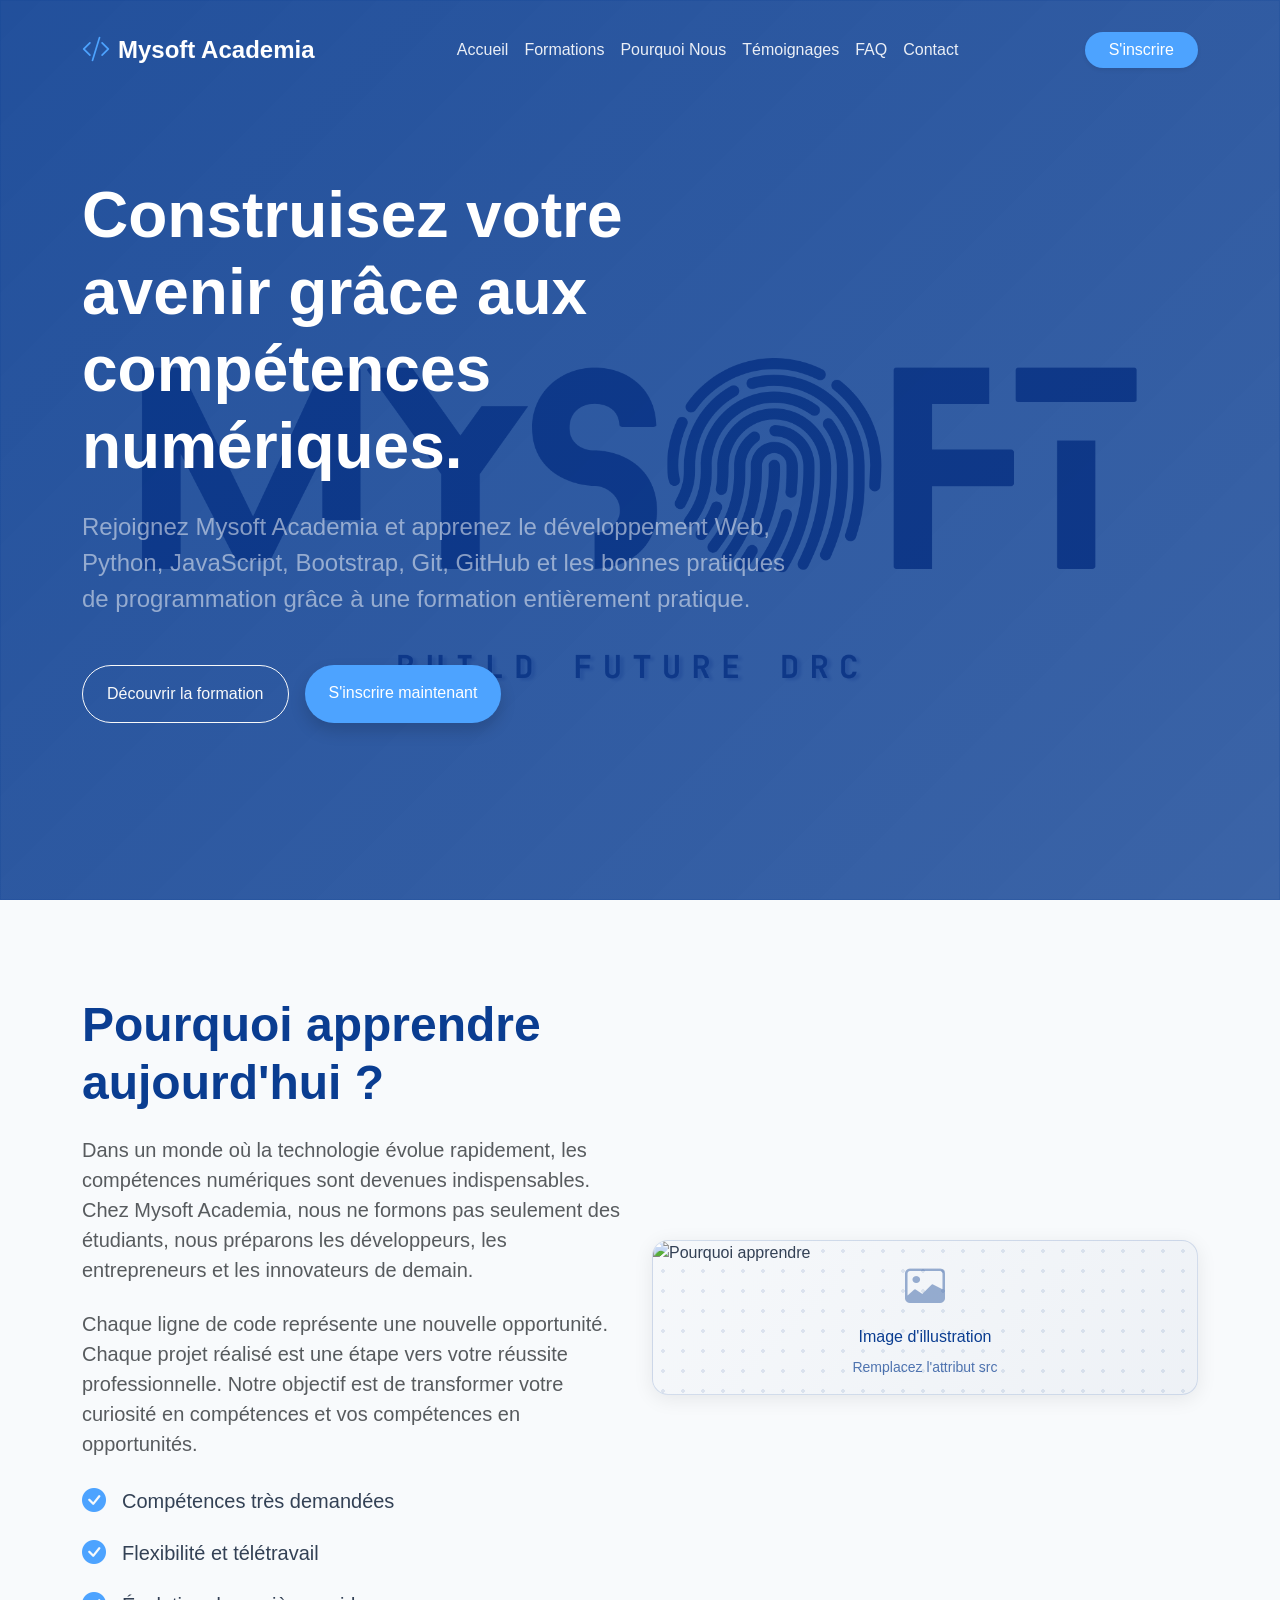
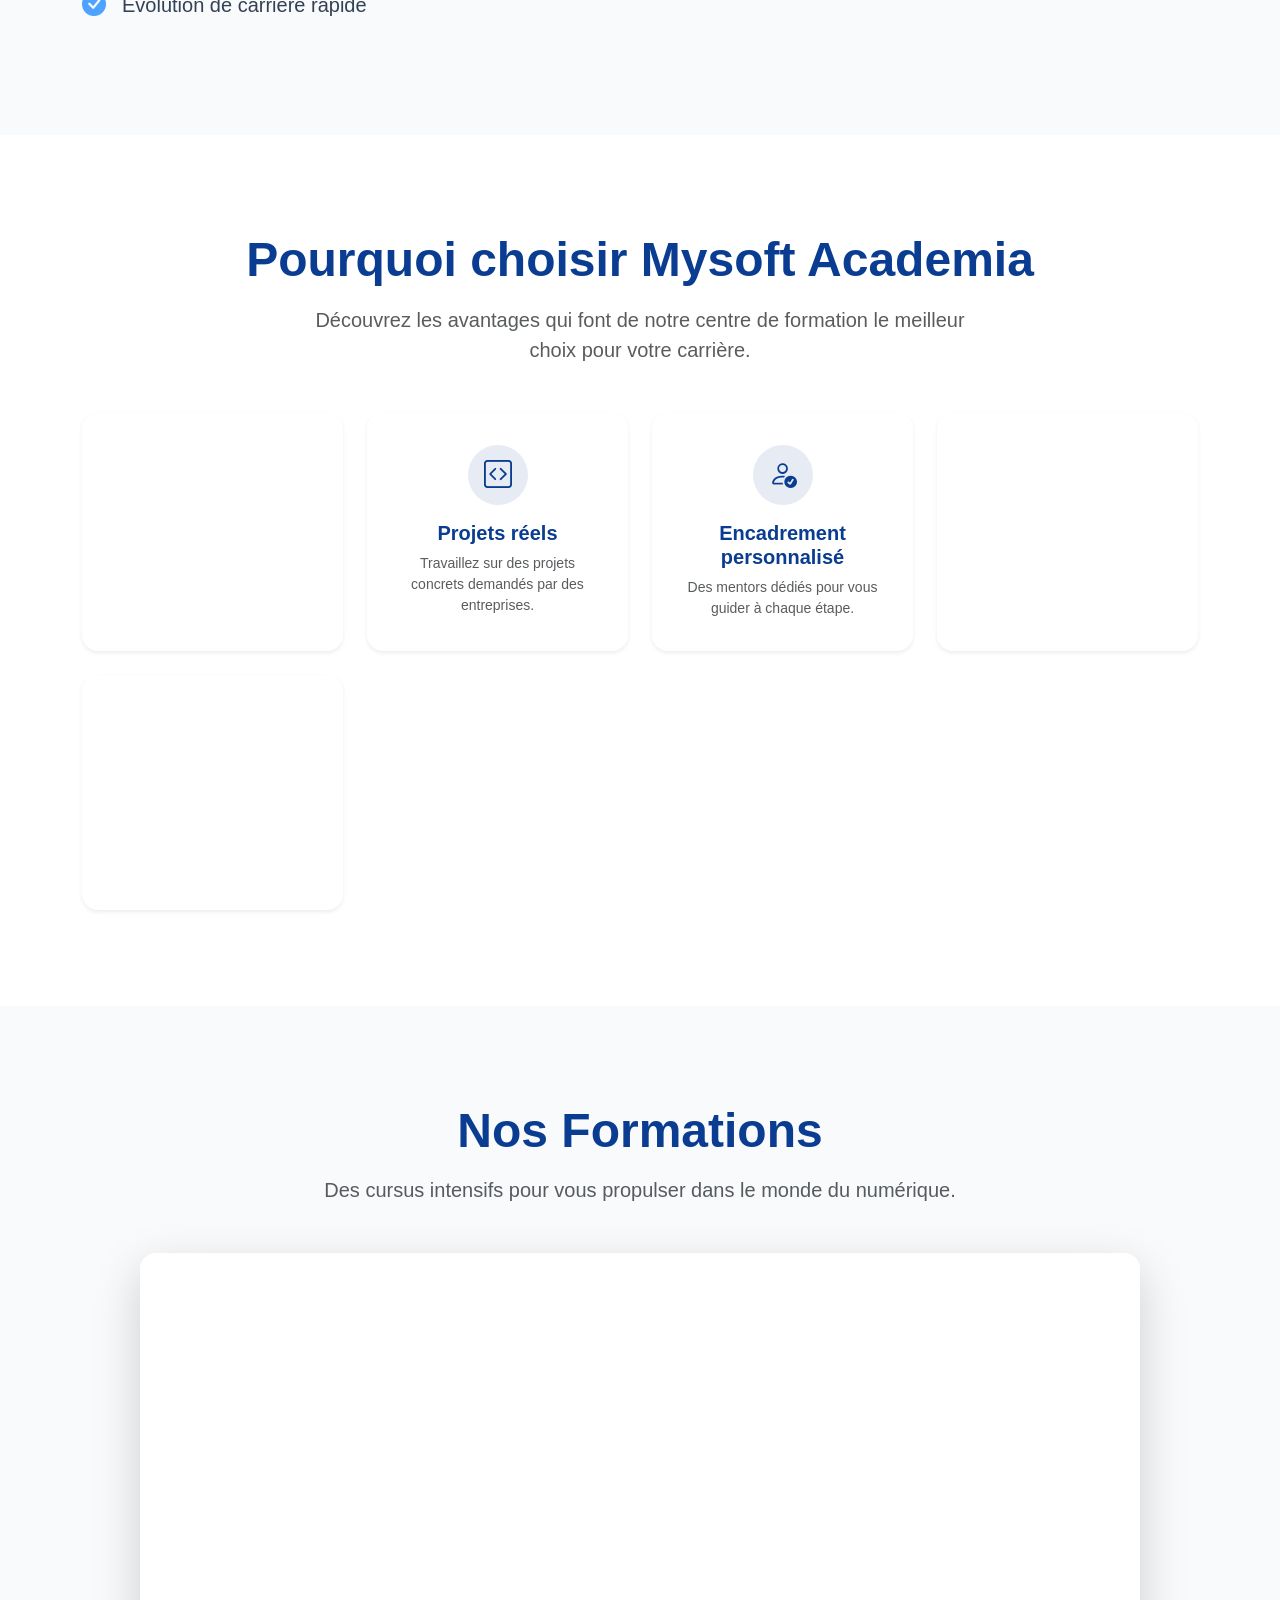
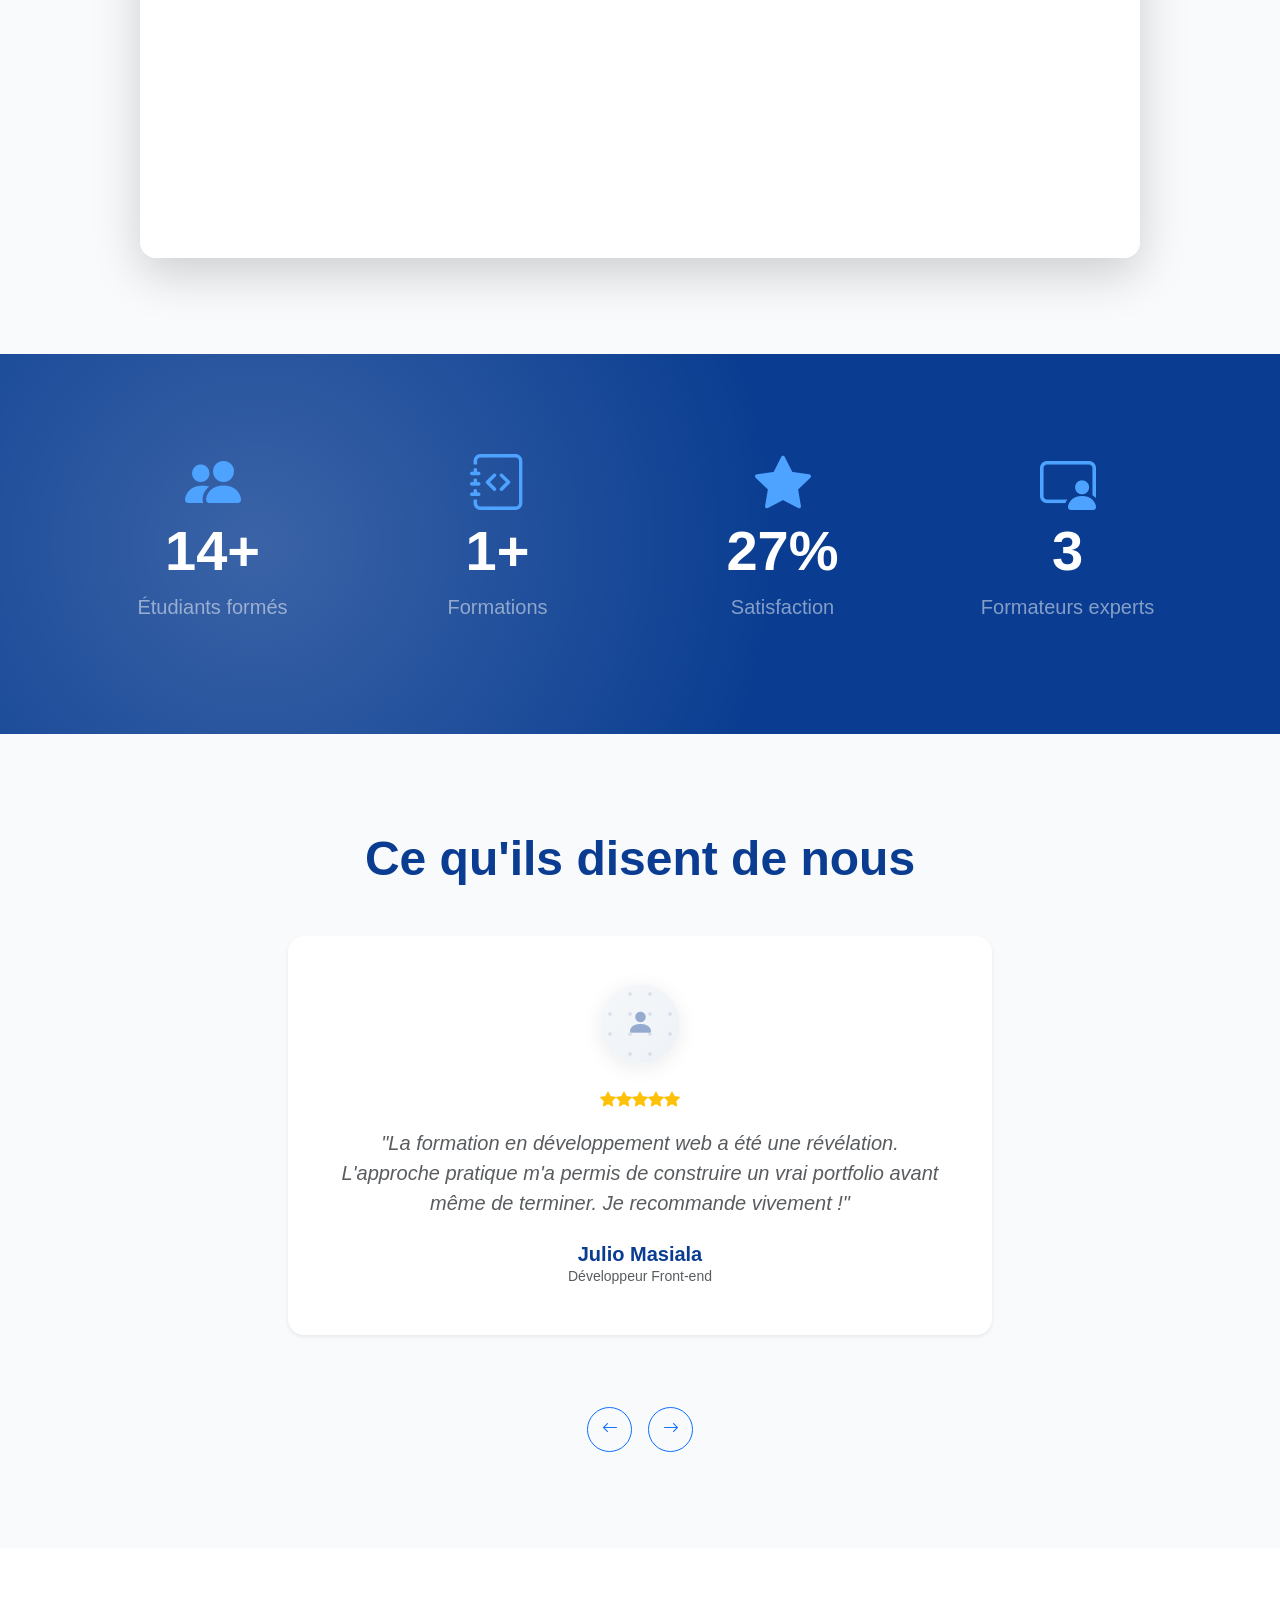
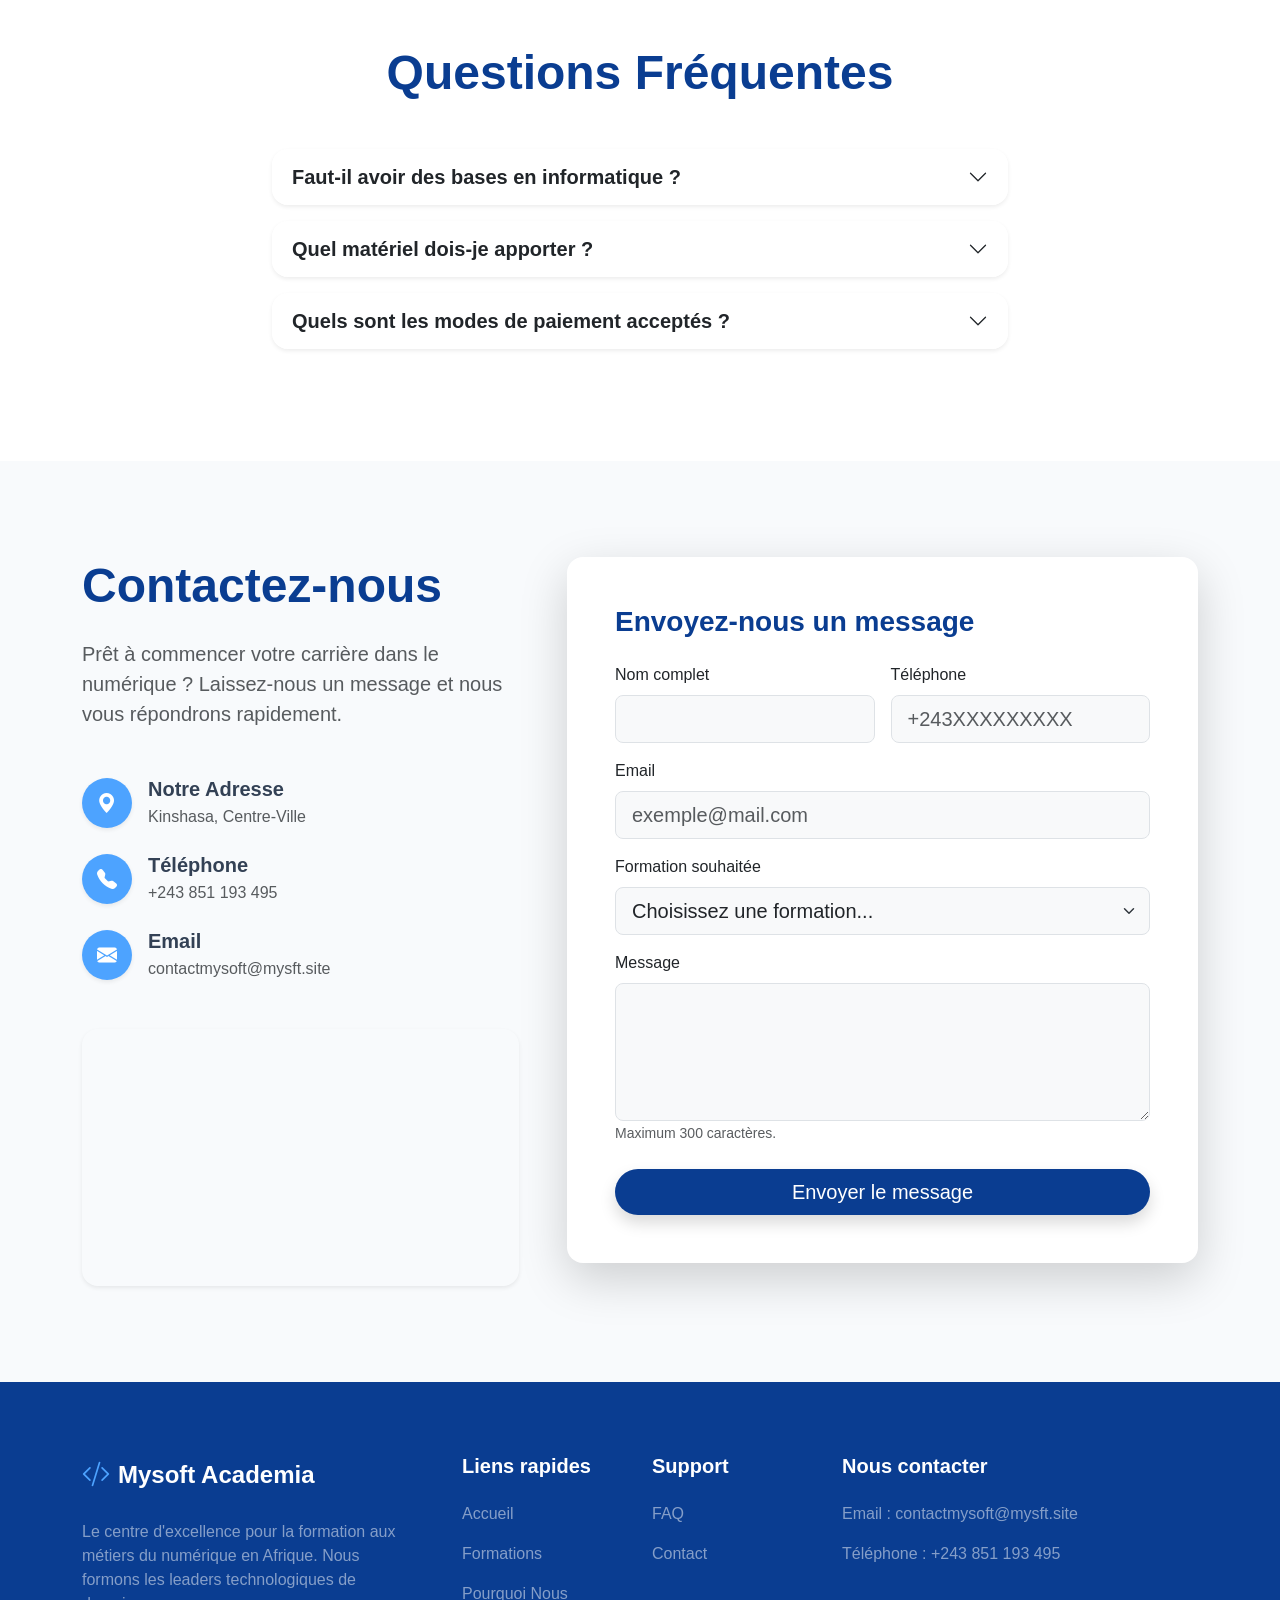
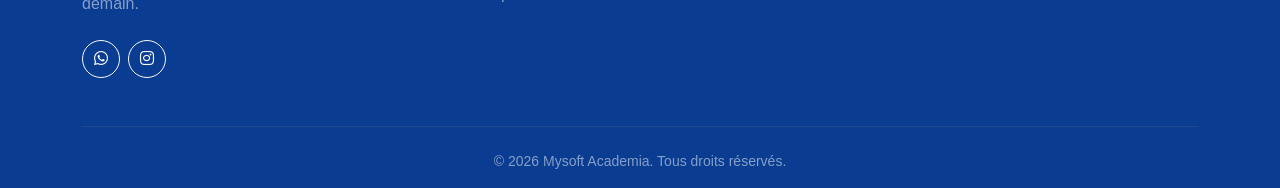
==== commit da1ddb78: "Update title and description for web development course" ====
--- a/Academia/mysoft-academia-site (2)/index.html
+++ b/Academia/mysoft-academia-site (2)/index.html
@@ -7,7 +7,7 @@
   <meta http-equiv="Referrer-Policy" content="strict-origin-when-cross-origin">
   <meta http-equiv="X-Content-Type-Options" content="nosniff">
   <meta http-equiv="Permissions-Policy" content="geolocation=(), microphone=(), camera=()">
-  <title>Formation Développement Web, Python &amp; JavaScript à Kinshasa | Mysoft Academia</title>
+  <title>Formation en Développement Web, Python &amp; JavaScript à Kinshasa | Mysoft Academia</title>
   <meta name="description" content="Mysoft Academia forme les futurs développeurs à Kinshasa avec des cours pratiques en développement web, Python, JavaScript, Bootstrap, Git et GitHub.">
   <meta name="keywords" content="formation informatique kinshasa, développement web, python, javascript, bootstrap, git github, Mysoft Academia">
   <meta name="author" content="Mysoft Academia">
@@ -254,7 +254,7 @@
               <span class="badge bg-accent text-white rounded-pill px-3 py-2 fw-medium shadow-sm"><i class="bi bi-star-fill me-1"></i> Formation phare</span>
             </div>
             <h3 class="display-6 fw-bold text-primary-custom mb-3">Formation Développement Web</h3>
-            <p class="text-muted mb-4 fs-5">Devenez développeur Full-Stack avec les technologies les plus demandées sur le marché du travail.</p>
+            <p class="text-muted mb-4 fs-5">Devenez développeur Web.</p>
             
             <h5 class="fw-bold mb-3">Modules inclus :</h5>
             <div class="d-flex flex-wrap gap-2 mb-4">
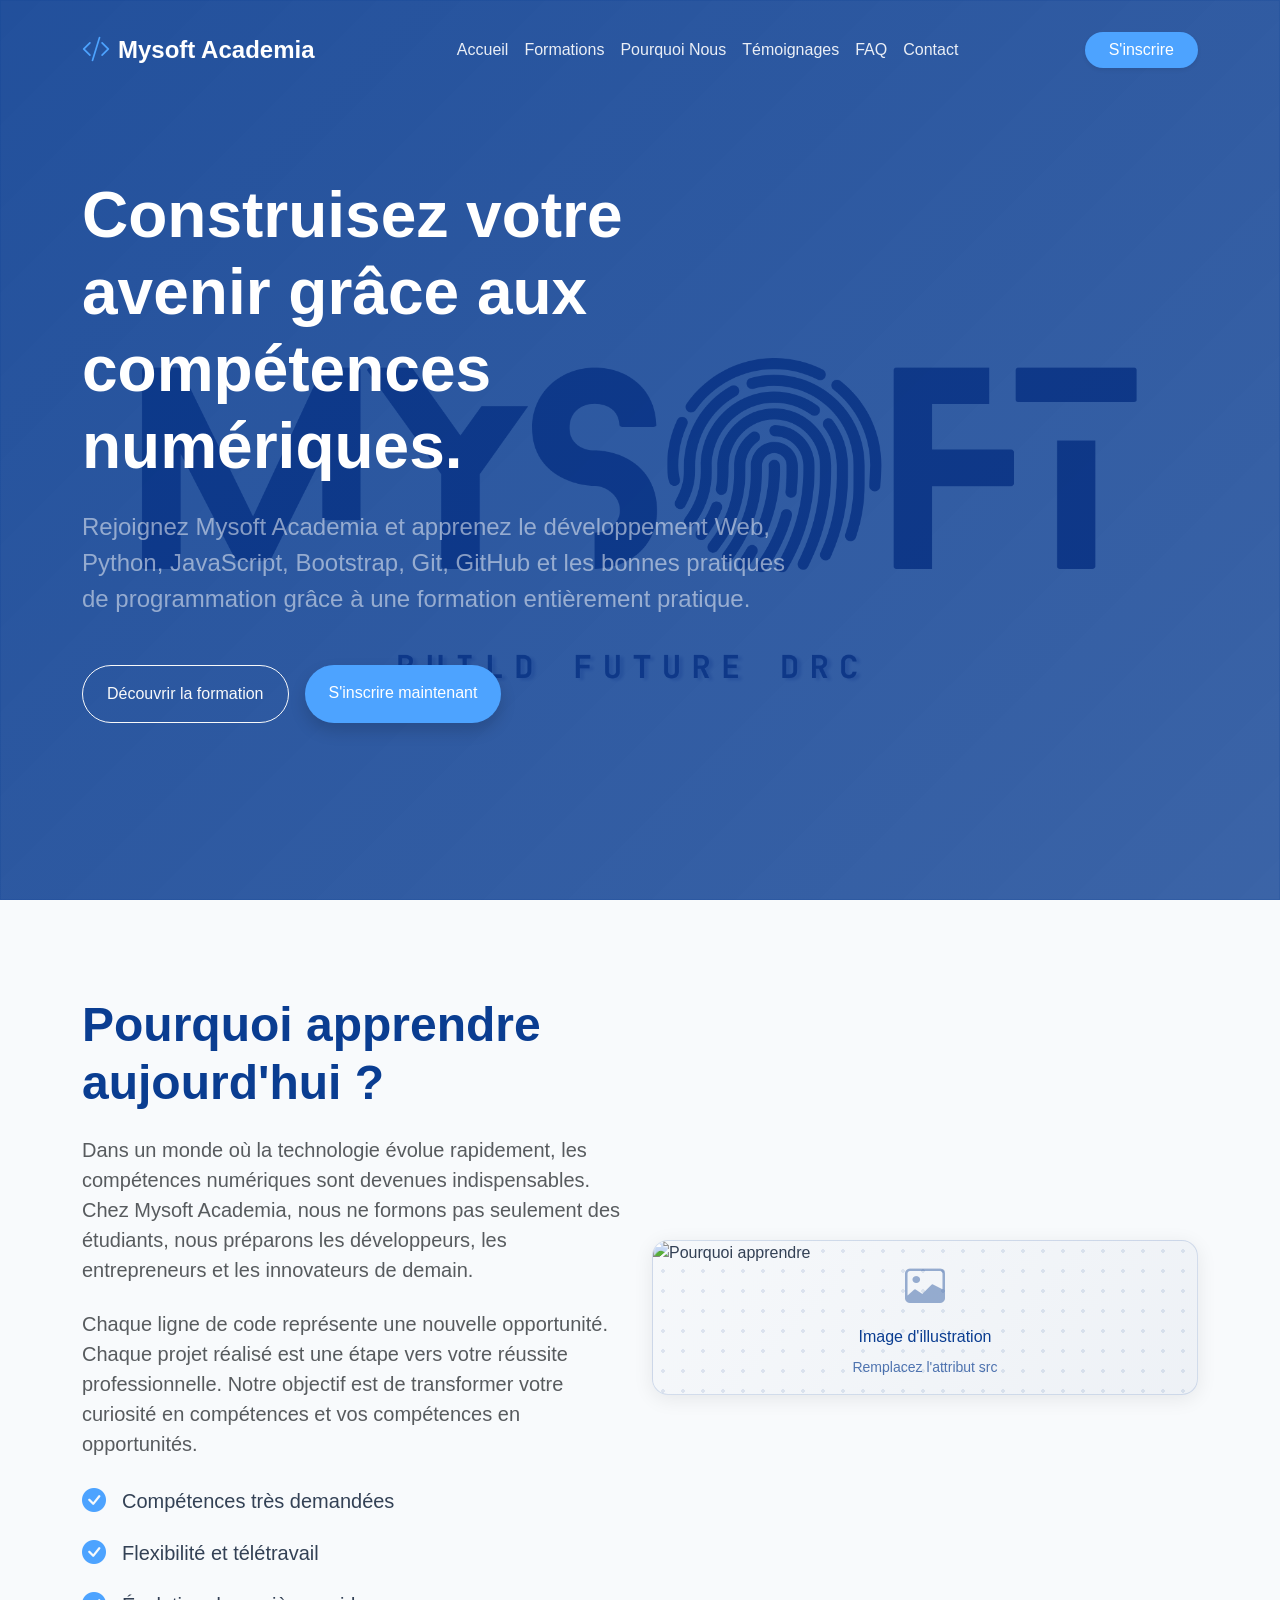
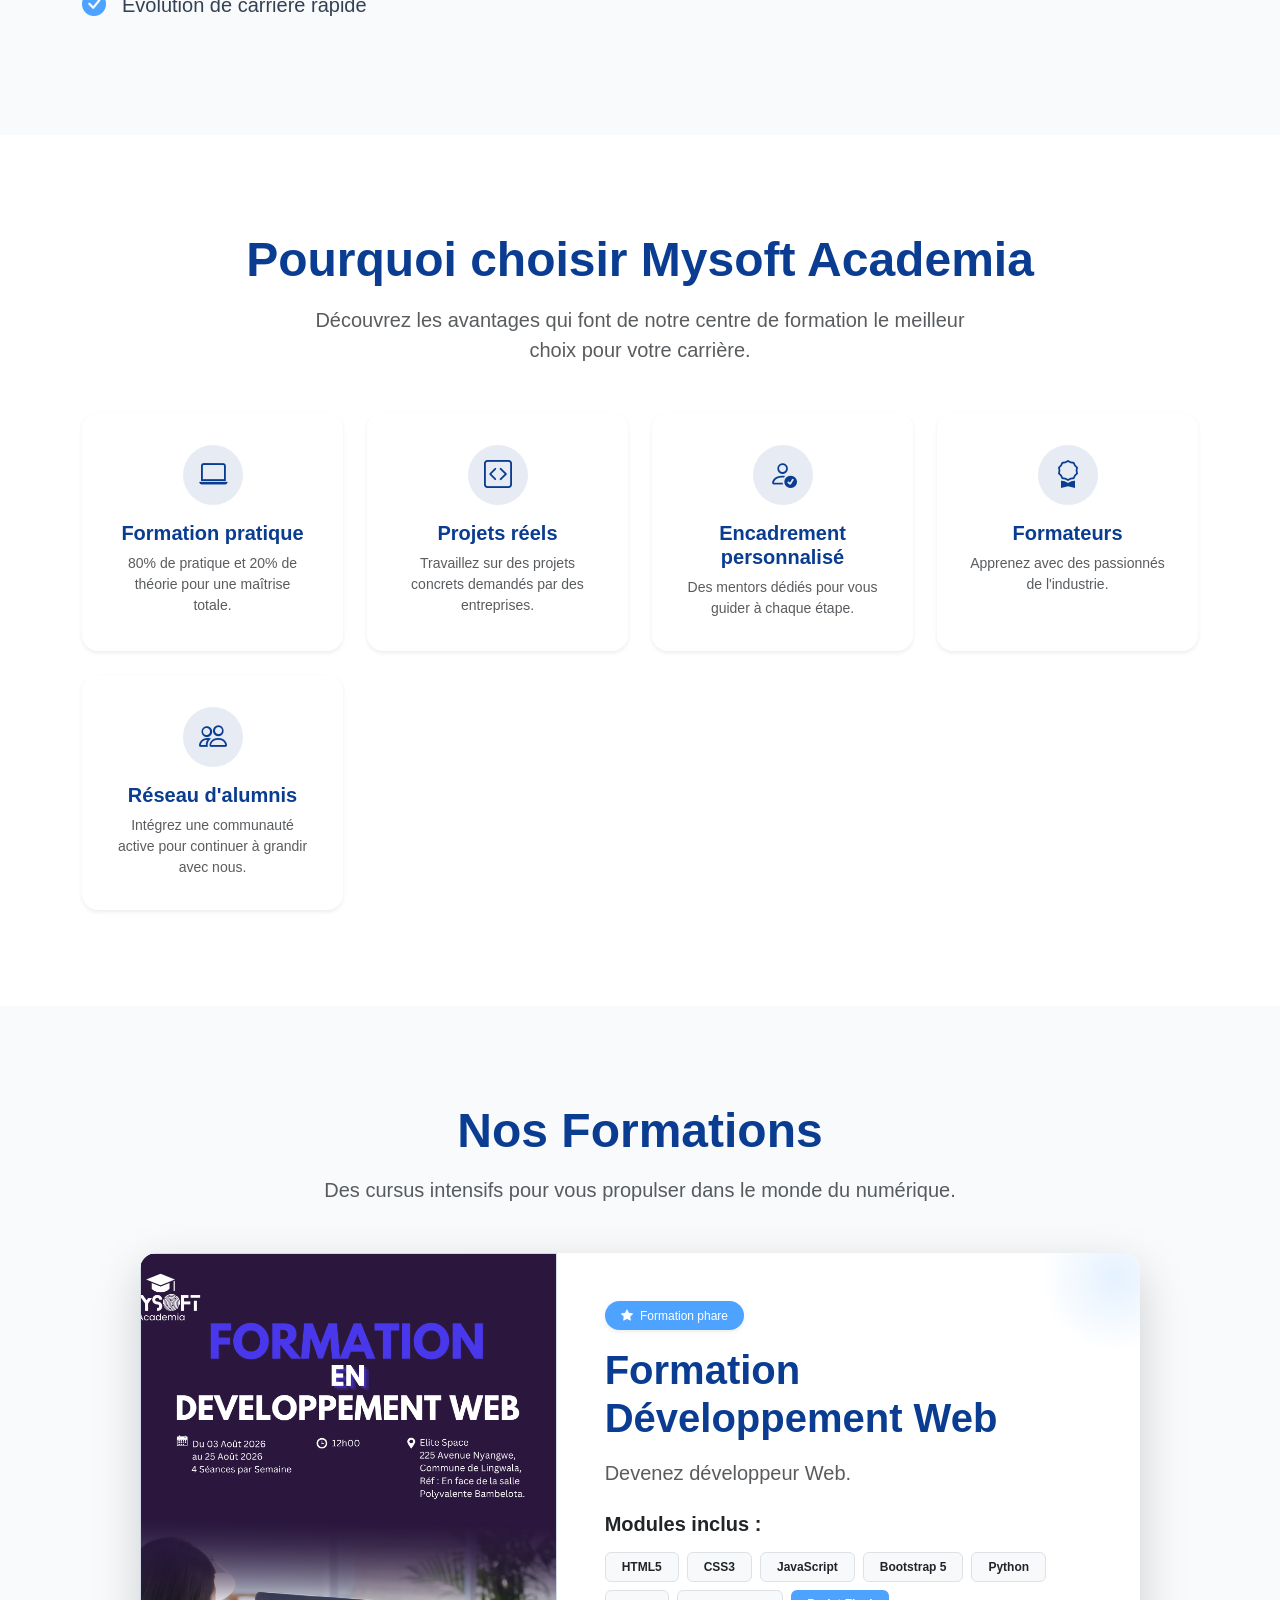
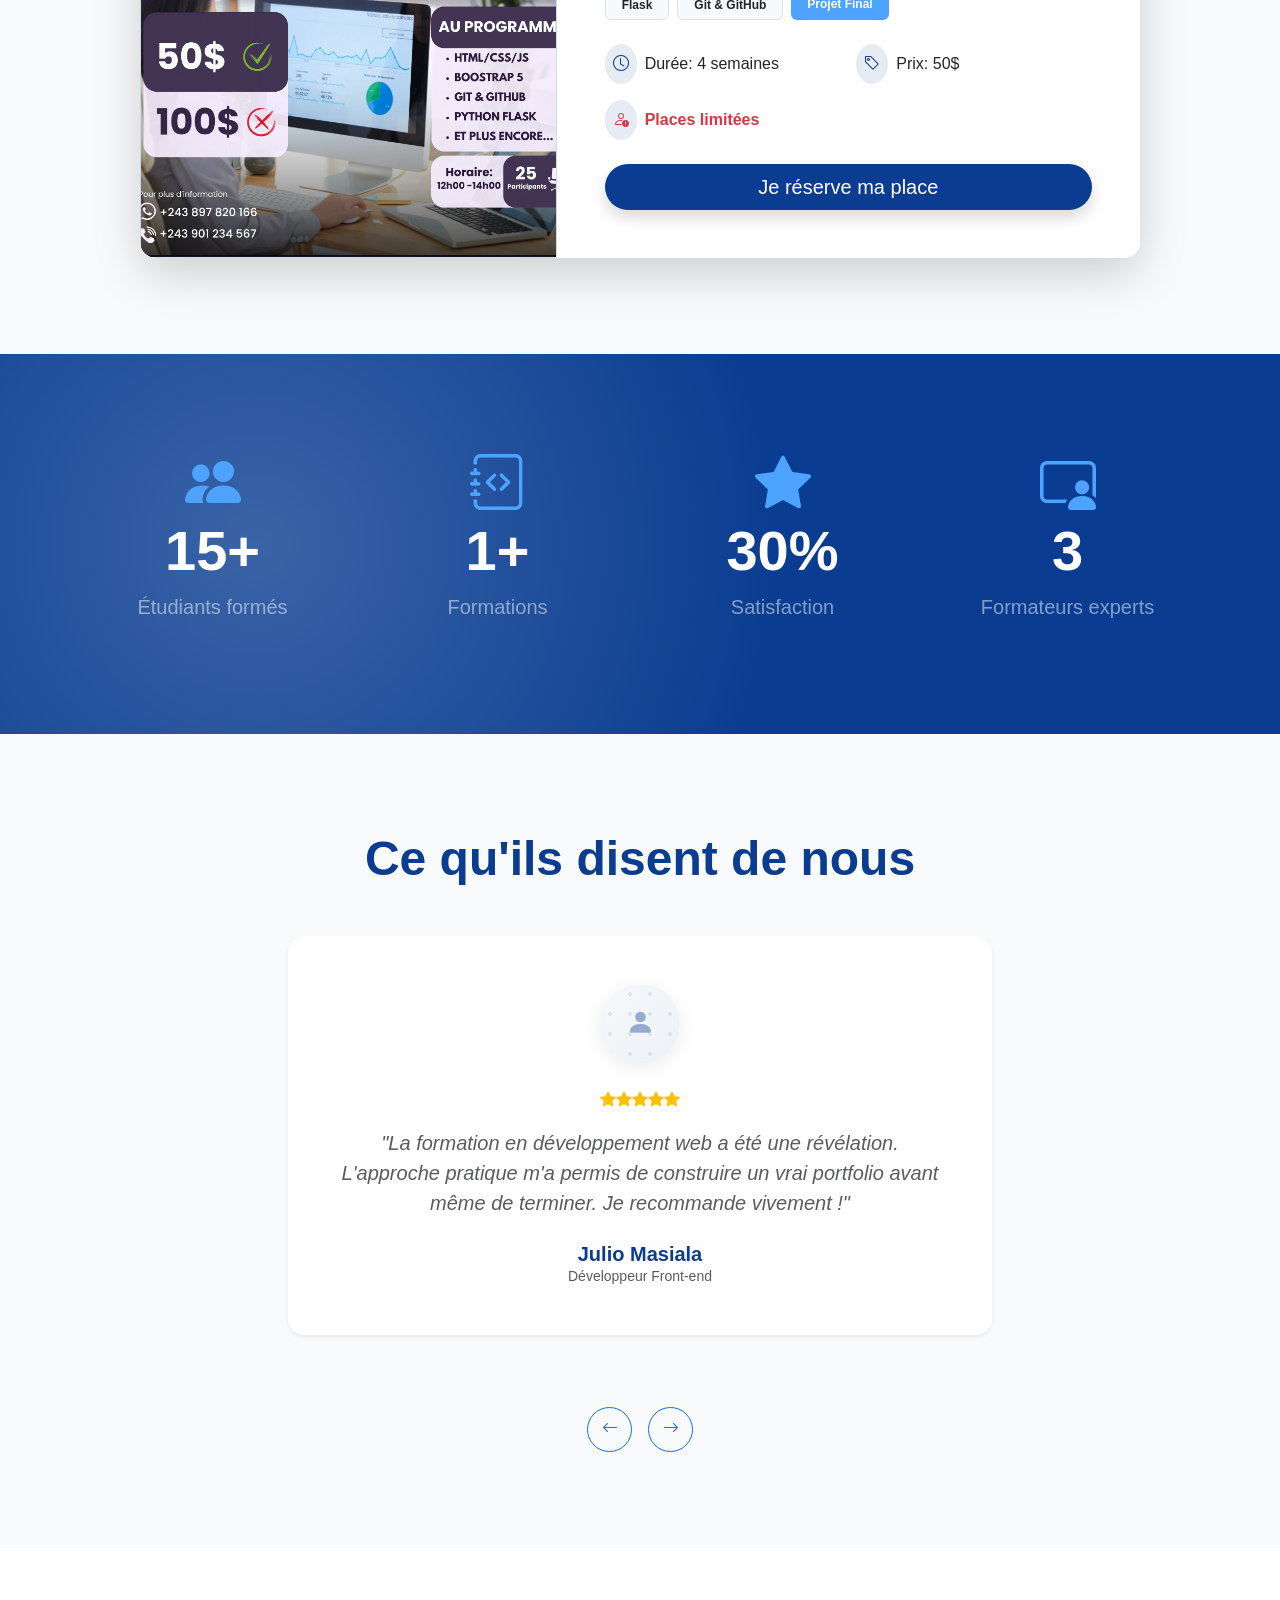
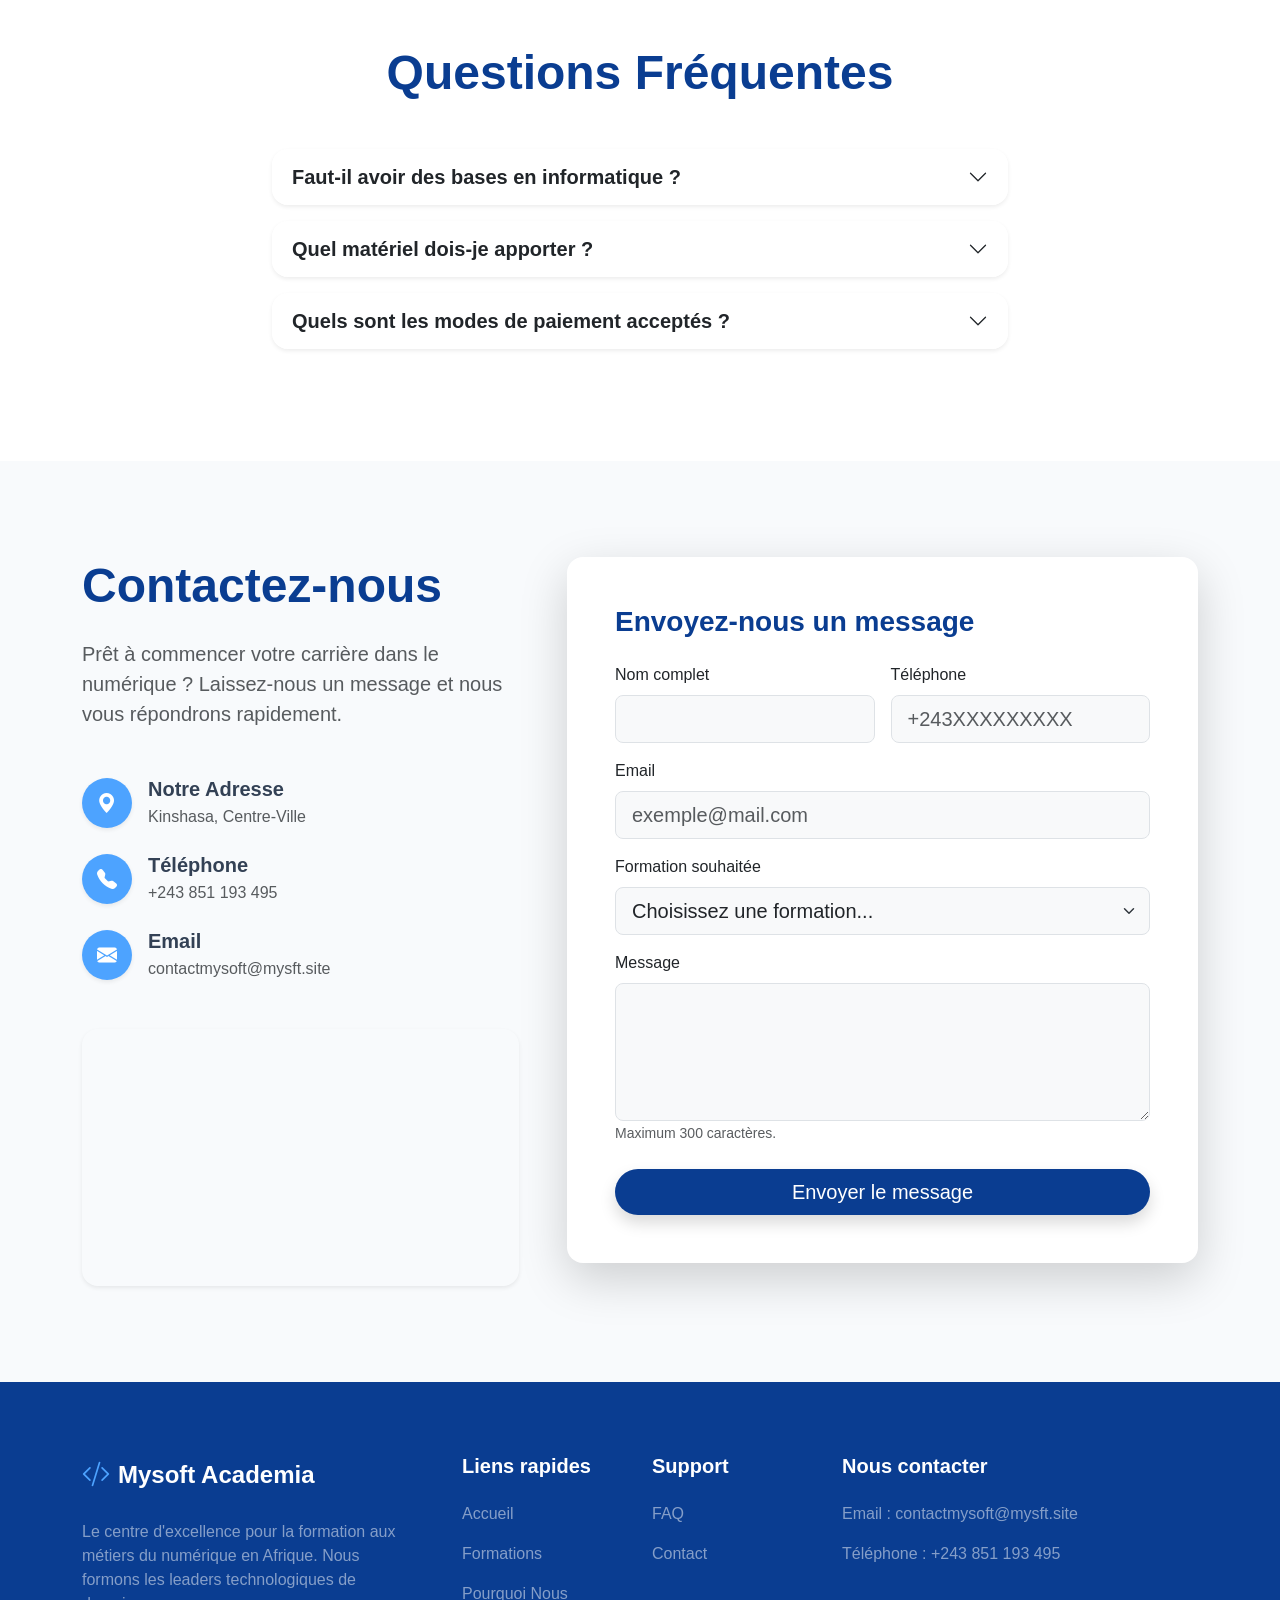
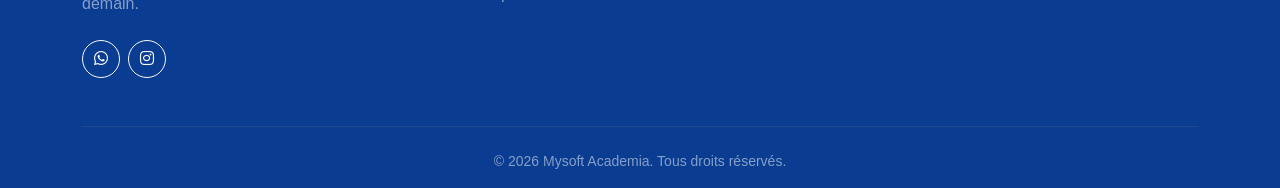
==== commit 97f2cafb: "Update email input field in index.html Removed email pattern validation from input field." ====
--- a/Academia/mysoft-academia-site (2)/index.html
+++ b/Academia/mysoft-academia-site (2)/index.html
@@ -538,7 +538,7 @@
                 </div>
                 <div class="col-12">
                   <label for="email" class="form-label fw-medium">Email</label>
-                  <input type="email" class="form-control form-control-lg bg-light" id="email" name="email" pattern=".+@.+\\..+" placeholder="exemple@mail.com" required>
+                  <input type="email" class="form-control form-control-lg bg-light" id="email" name="email"  placeholder="exemple@mail.com" required>
                   <div class="invalid-feedback">Veuillez entrer une adresse email valide.</div>
                 </div>
                 <div class="col-12">
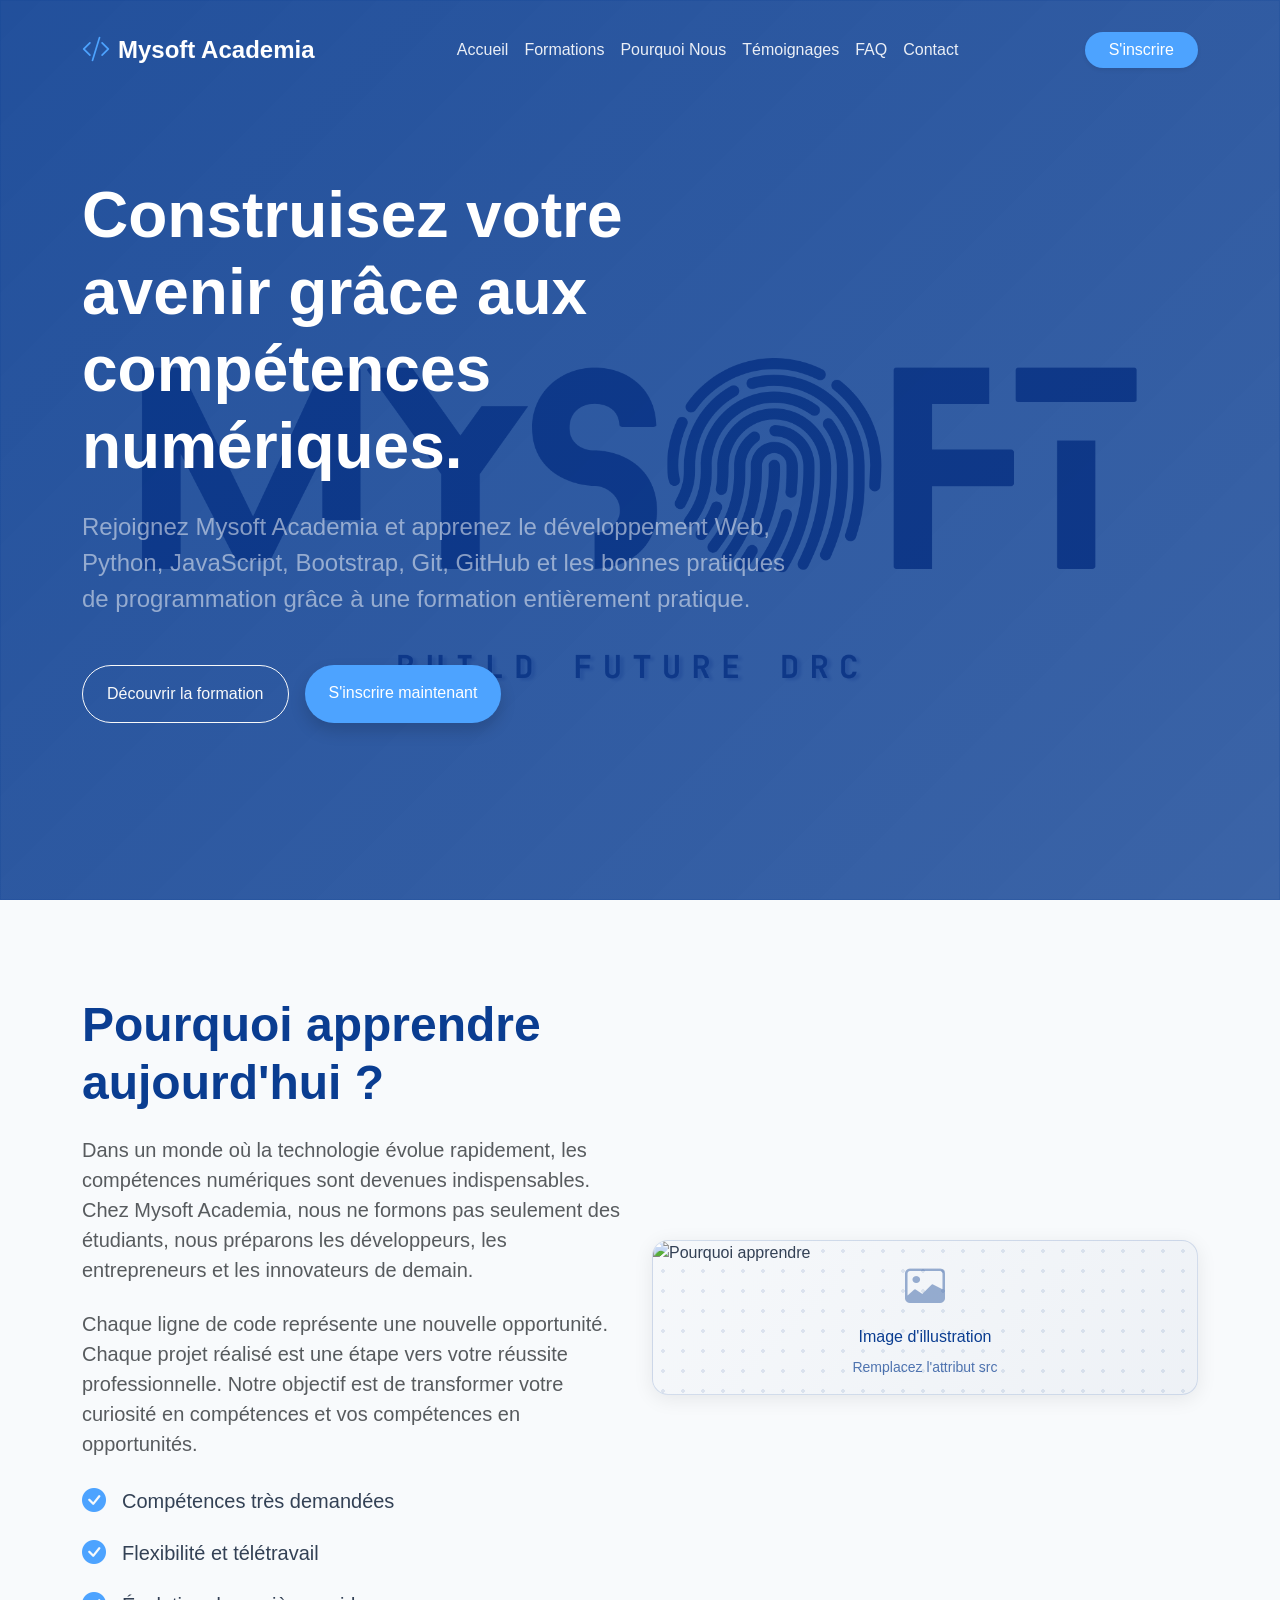
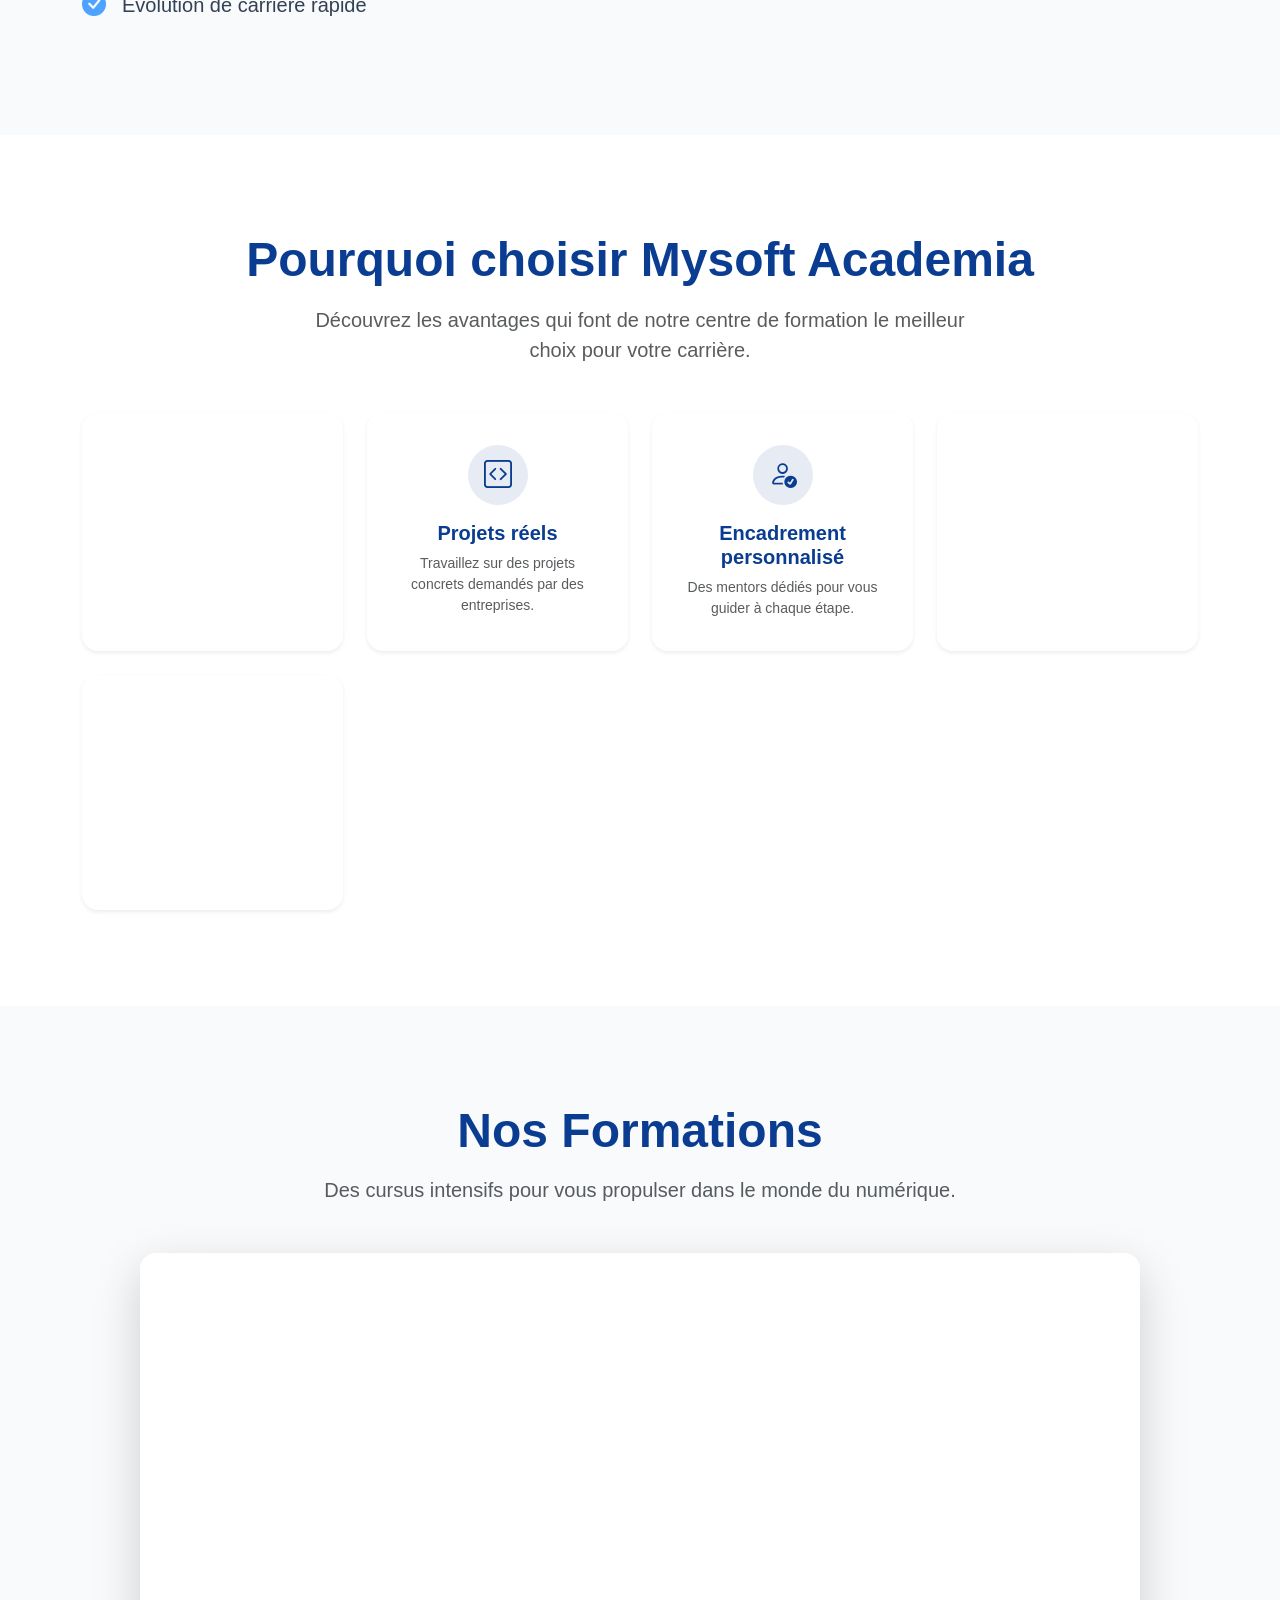
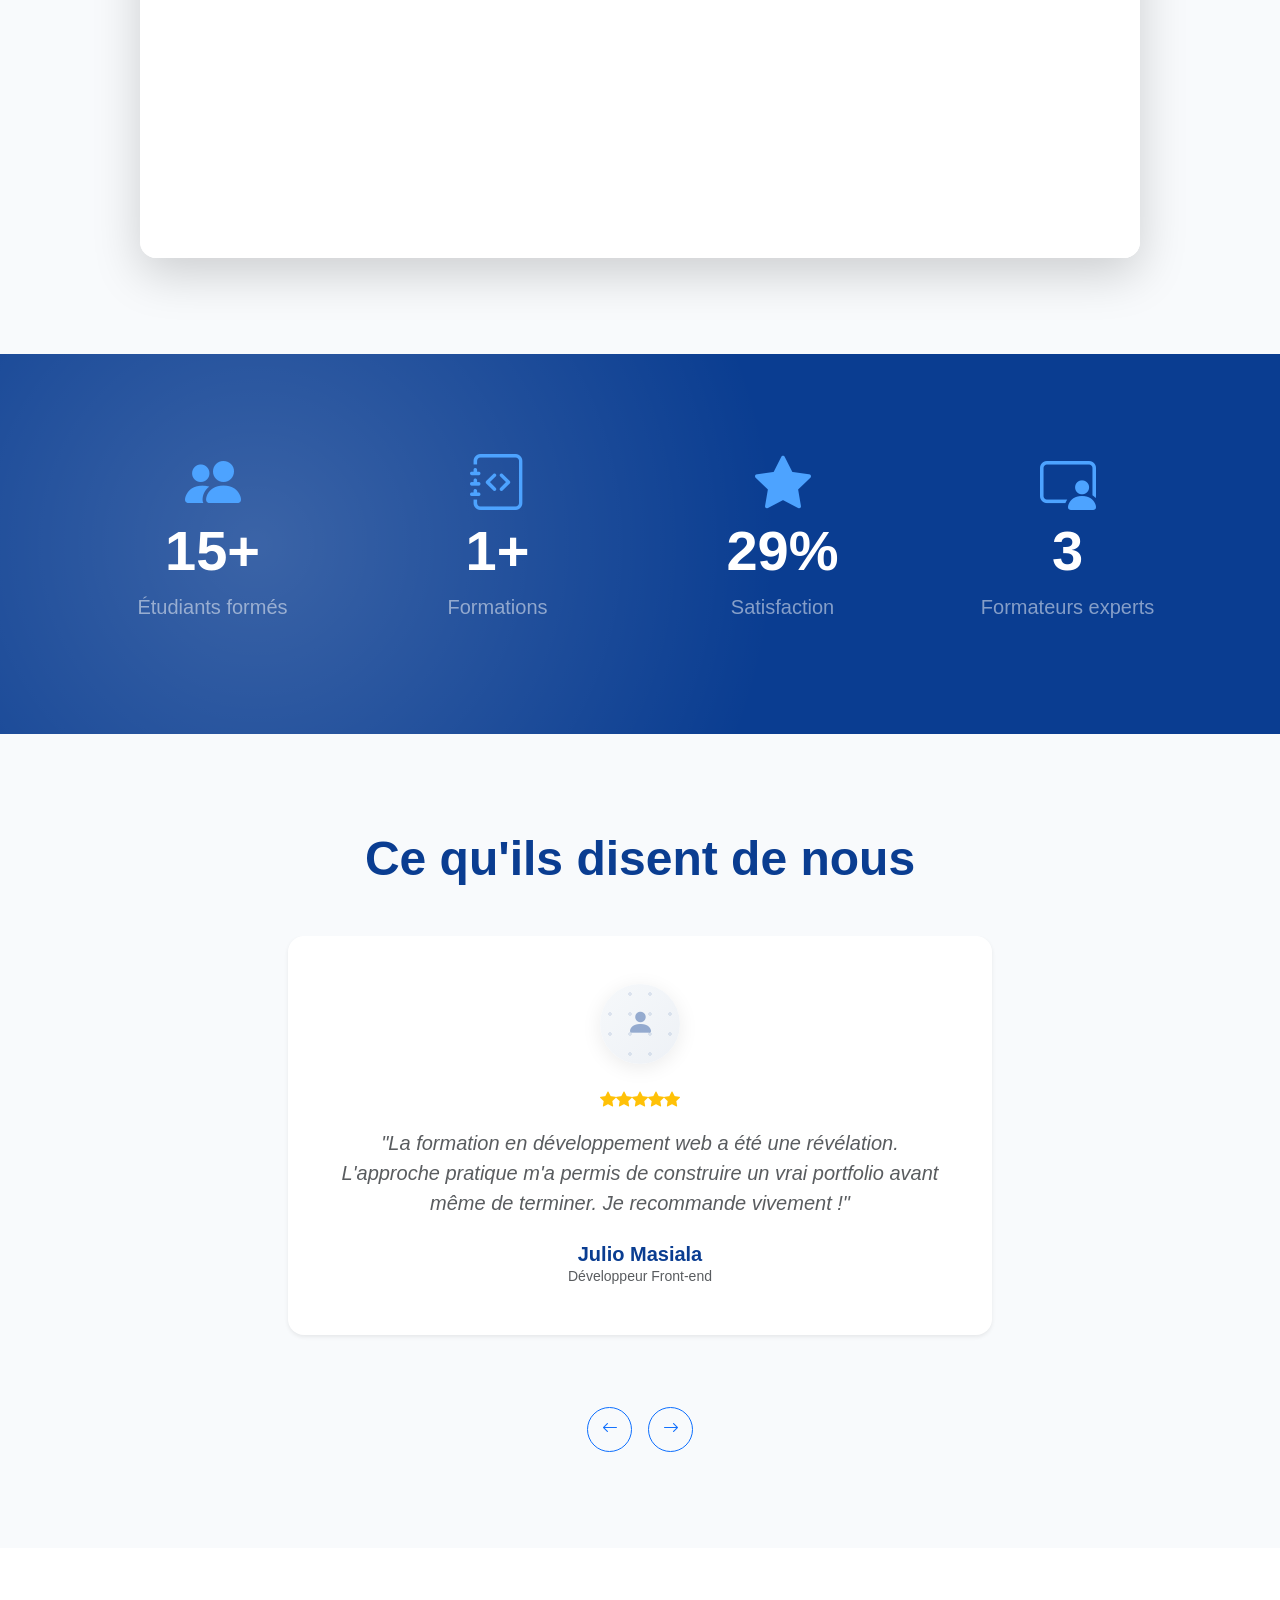
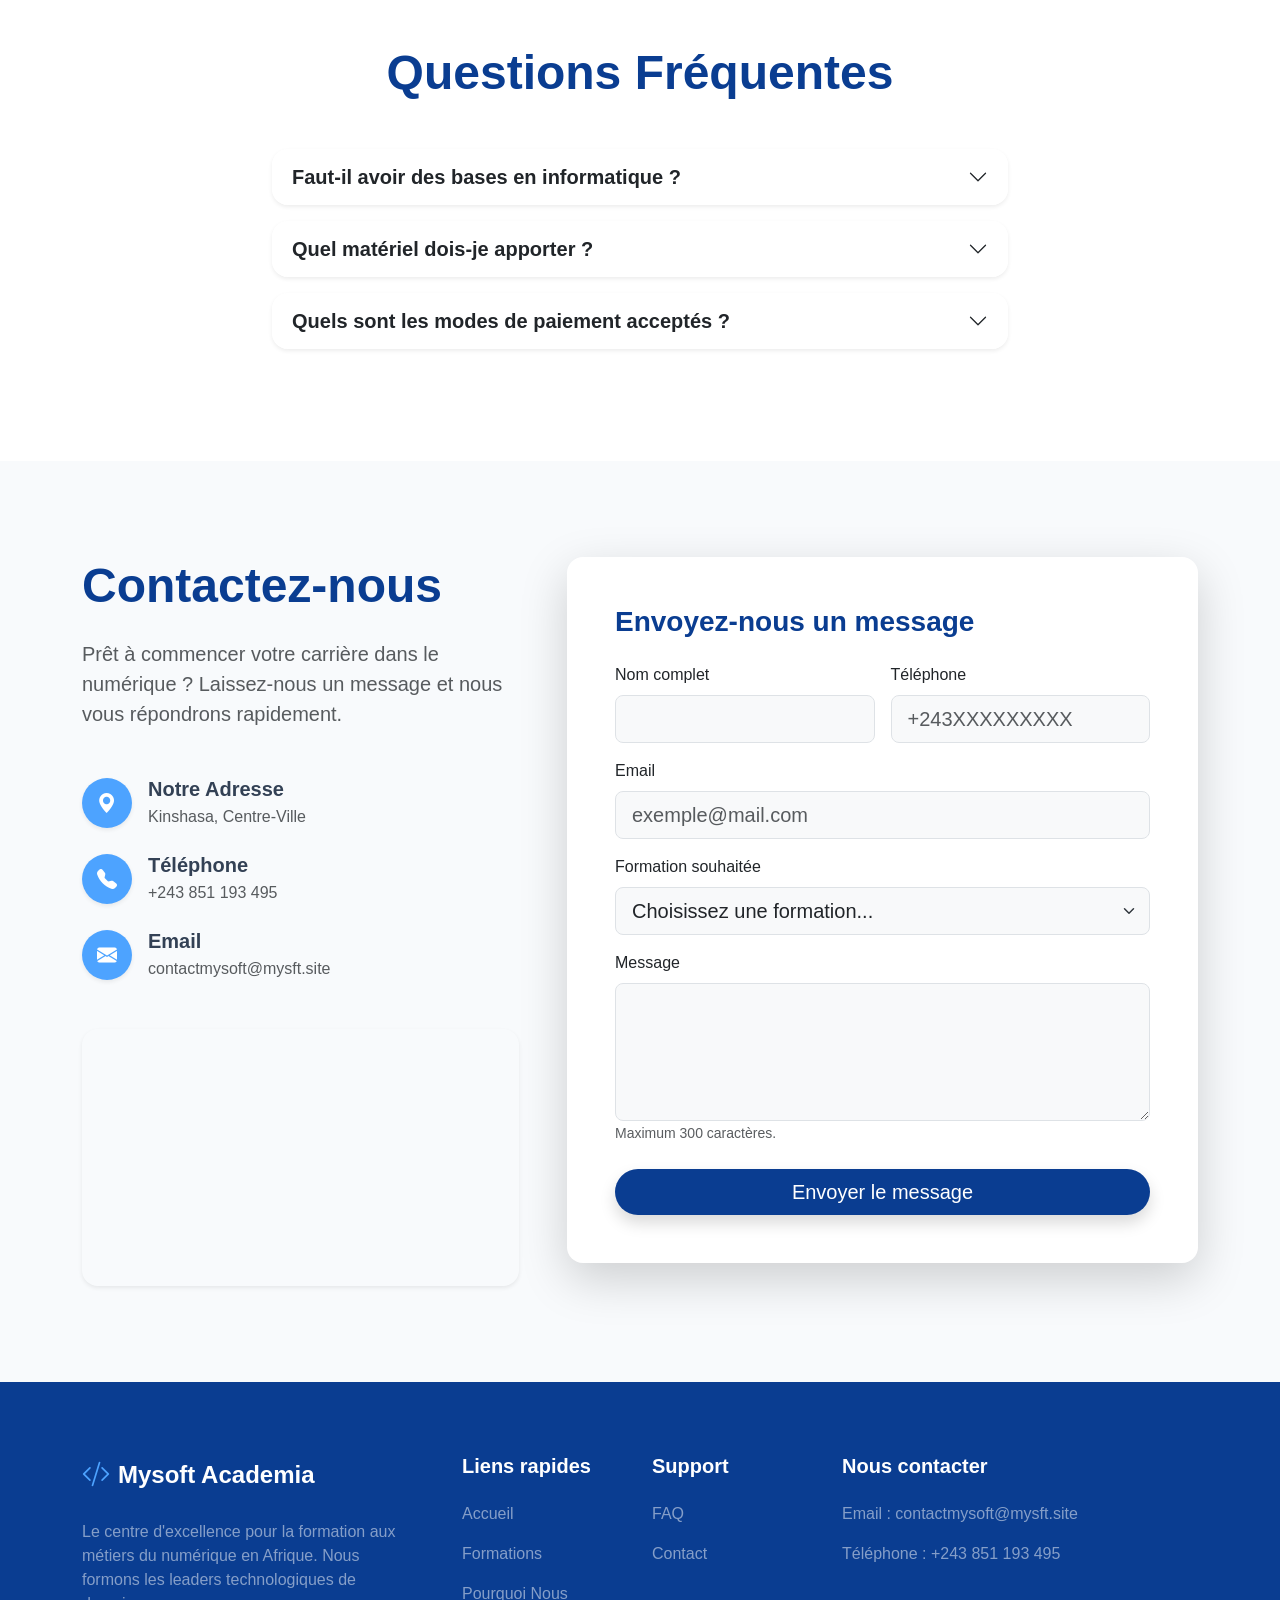
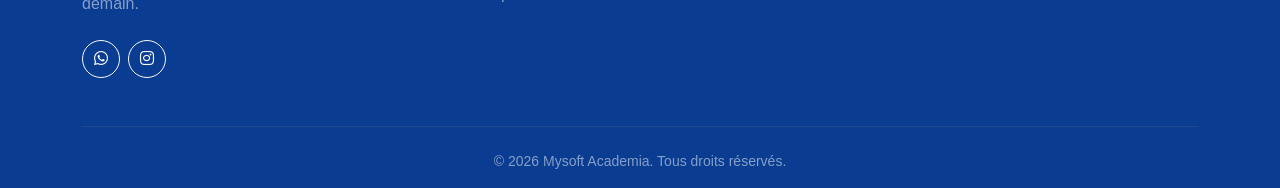
==== commit 88723692: "Configure contact form with FormSubmit settings Added hidden inputs for FormSubmit configuration." ====
--- a/Academia/mysoft-academia-site (2)/index.html
+++ b/Academia/mysoft-academia-site (2)/index.html
@@ -522,6 +522,10 @@
           <div class="card border-0 shadow-lg rounded-4 p-4 p-md-5">
             <h3 class="fw-bold text-primary-custom mb-4">Envoyez-nous un message</h3>
             <form id="contactForm" action="https://formsubmit.co/ajax/contactmysoft@mysft.site" method="POST" novalidate>
+                 <!-- Configuration FormSubmit pour un rendu plus pro -->
+                    <input type="hidden" name="_next" value="https://mysft.site">
+                    <input type="hidden" name="_subject" value="Nouvelle réservation - MySoft-Academia 2026">
+                     <input type="text" name="_honey" style="display:none"
               <input type="hidden" name="_captcha" value="false">
               <input type="hidden" id="emailSubject" name="subject" value="Nouvelle Demande de Réservation">
               <input type="text" name="_honey" style="display:none" tabindex="-1" autocomplete="off">
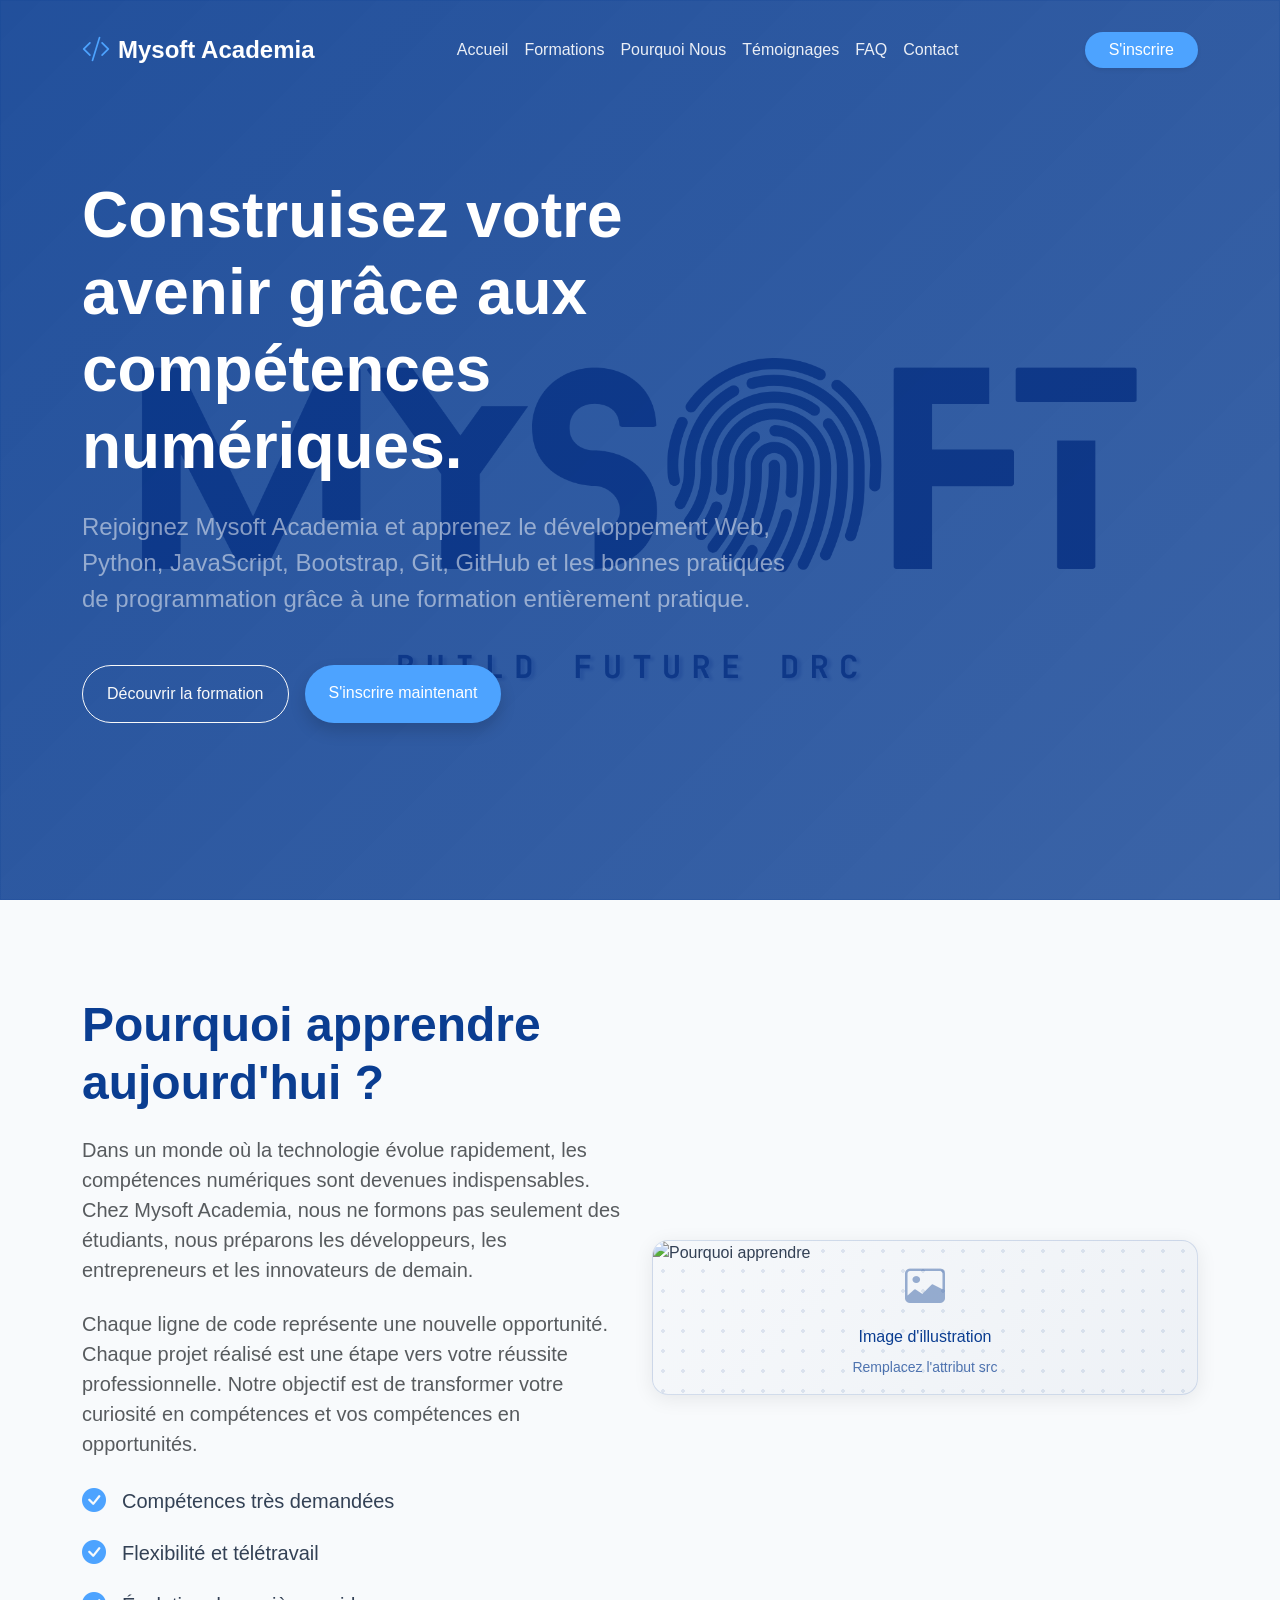
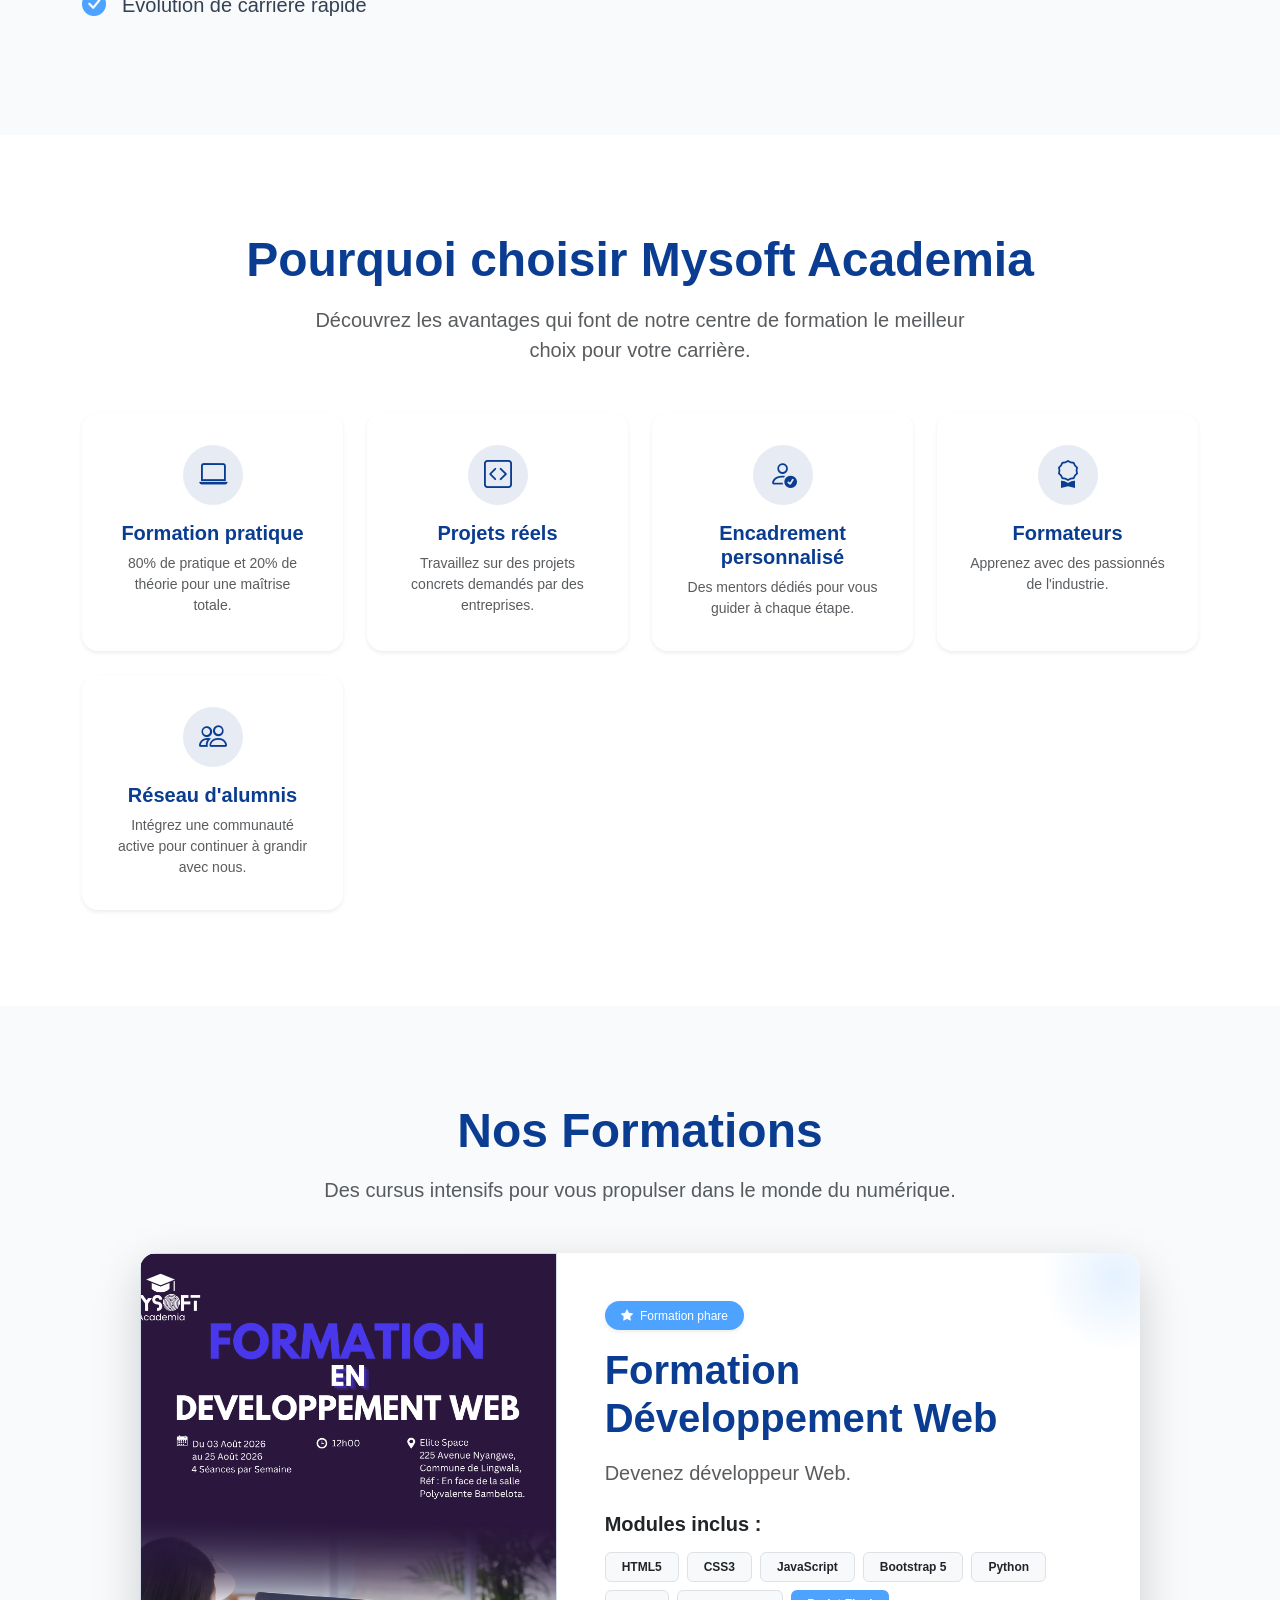
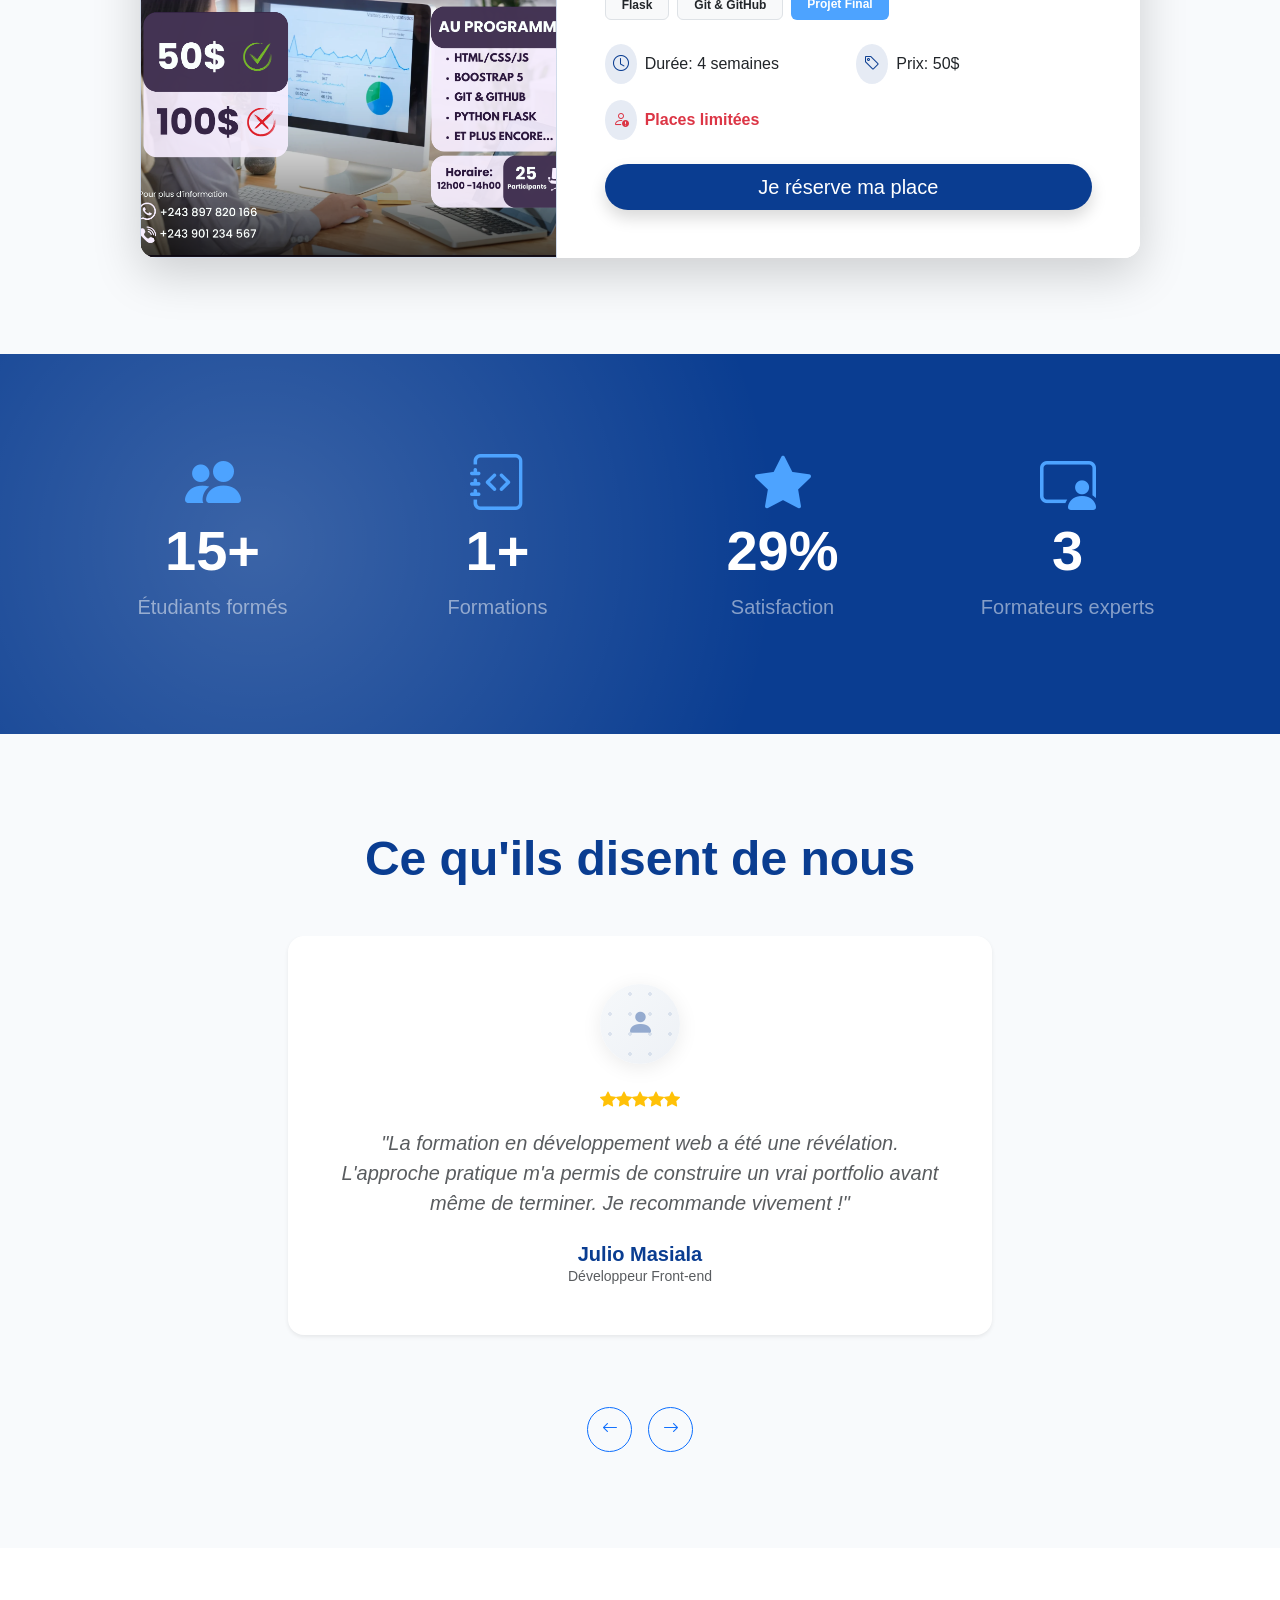
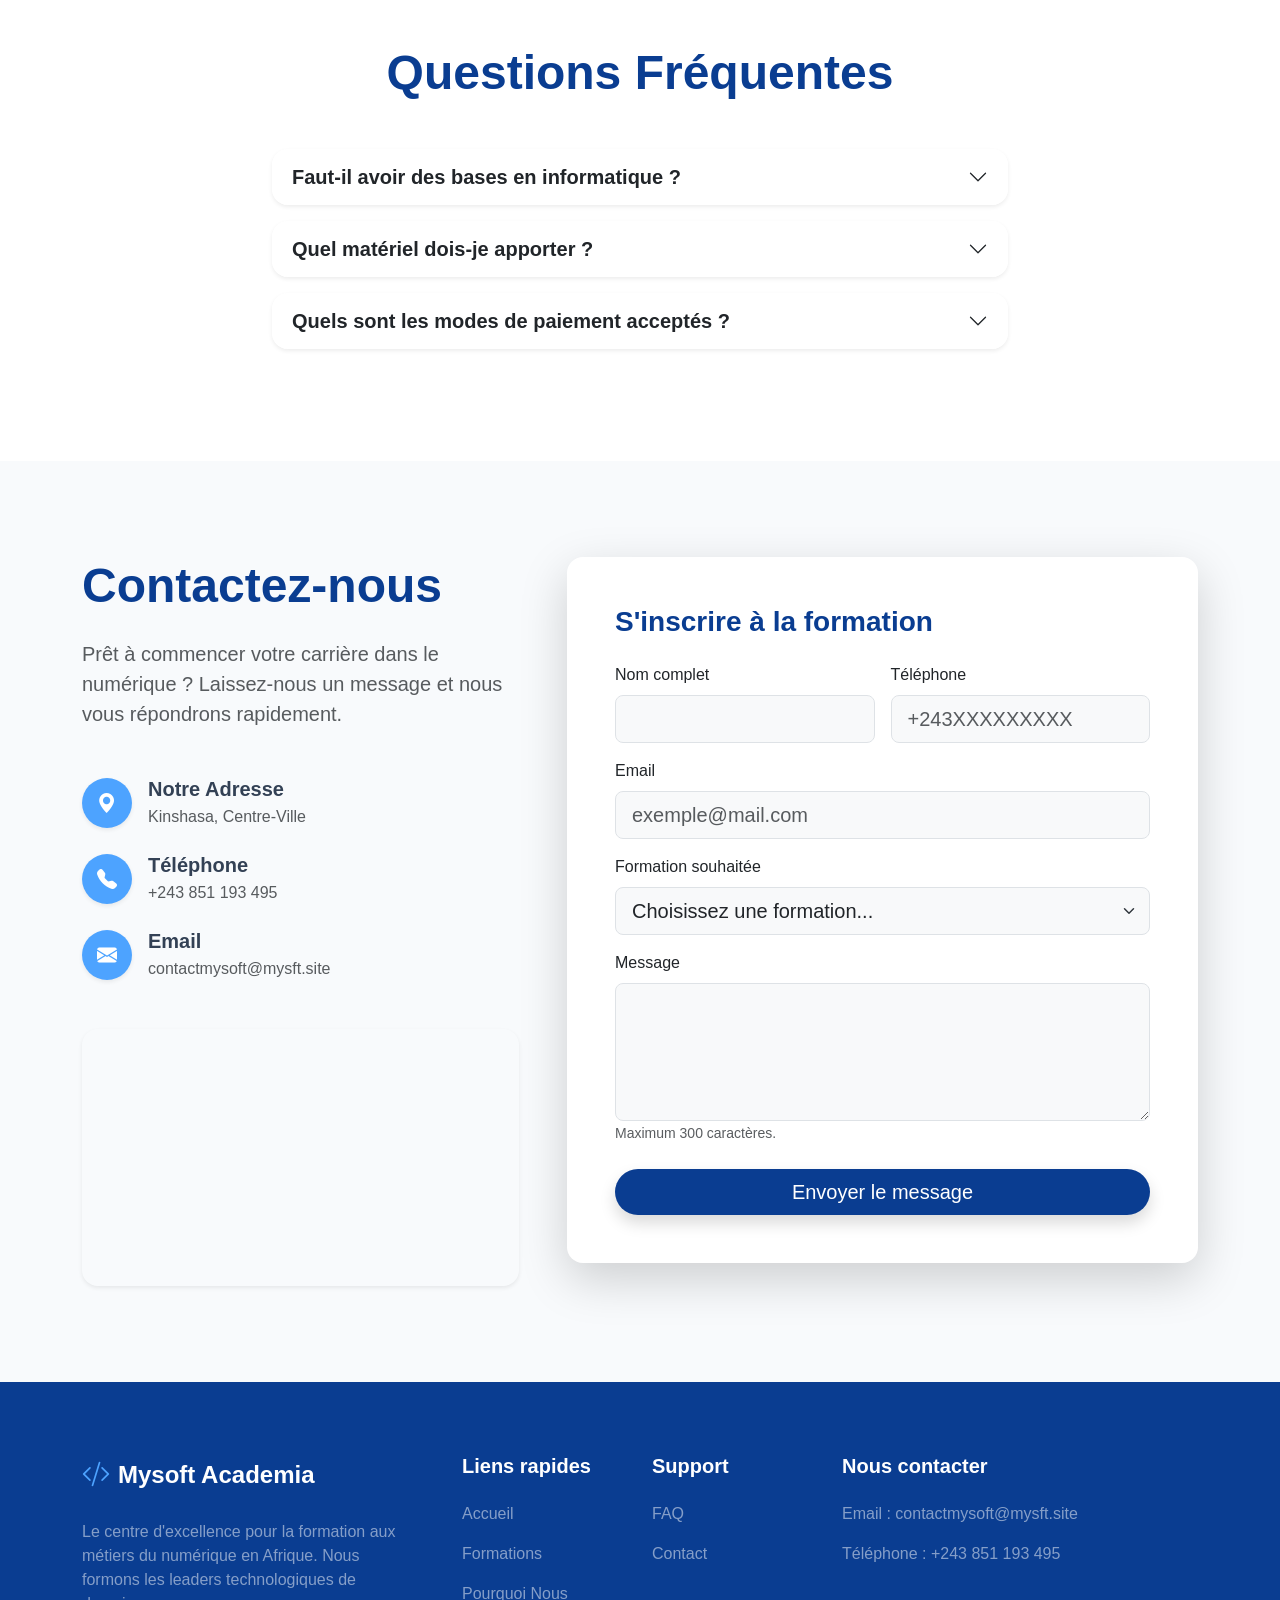
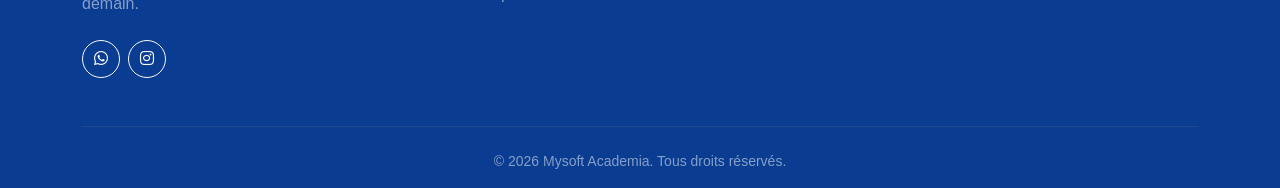
==== commit 9c13dc22: "Update contact form title and input attributes" ====
--- a/Academia/mysoft-academia-site (2)/index.html
+++ b/Academia/mysoft-academia-site (2)/index.html
@@ -520,16 +520,14 @@
         
         <div class="col-lg-7 fade-element">
           <div class="card border-0 shadow-lg rounded-4 p-4 p-md-5">
-            <h3 class="fw-bold text-primary-custom mb-4">Envoyez-nous un message</h3>
+            <h3 class="fw-bold text-primary-custom mb-4">S'inscrire à la formation</h3>
             <form id="contactForm" action="https://formsubmit.co/ajax/contactmysoft@mysft.site" method="POST" novalidate>
                  <!-- Configuration FormSubmit pour un rendu plus pro -->
                     <input type="hidden" name="_next" value="https://mysft.site">
-                    <input type="hidden" name="_subject" value="Nouvelle réservation - MySoft-Academia 2026">
-                     <input type="text" name="_honey" style="display:none"
-              <input type="hidden" name="_captcha" value="false">
-              <input type="hidden" id="emailSubject" name="subject" value="Nouvelle Demande de Réservation">
-              <input type="text" name="_honey" style="display:none" tabindex="-1" autocomplete="off">
-              <div class="row g-3">
+                    <input type="hidden" name="_subject" value="Nouvelle Inscription - MySoft-Academia 2026">
+             
+                    <input type="text" name="_honey" style="display:none" tabindex="-1" autocomplete="off">
+             <div class="row g-3">
                 <div class="col-md-6">
                   <label for="name" class="form-label fw-medium">Nom complet</label>
                   <input type="text" class="form-control form-control-lg bg-light" id="name" name="name" required>
@@ -542,7 +540,7 @@
                 </div>
                 <div class="col-12">
                   <label for="email" class="form-label fw-medium">Email</label>
-                  <input type="email" class="form-control form-control-lg bg-light" id="email" name="email"  placeholder="exemple@mail.com" required>
+                  <input type="email" class="form-control form-control-lg bg-light" id="email" name="email" inputmode="email" autocomplete="email" placeholder="exemple@mail.com" required>
                   <div class="invalid-feedback">Veuillez entrer une adresse email valide.</div>
                 </div>
                 <div class="col-12">
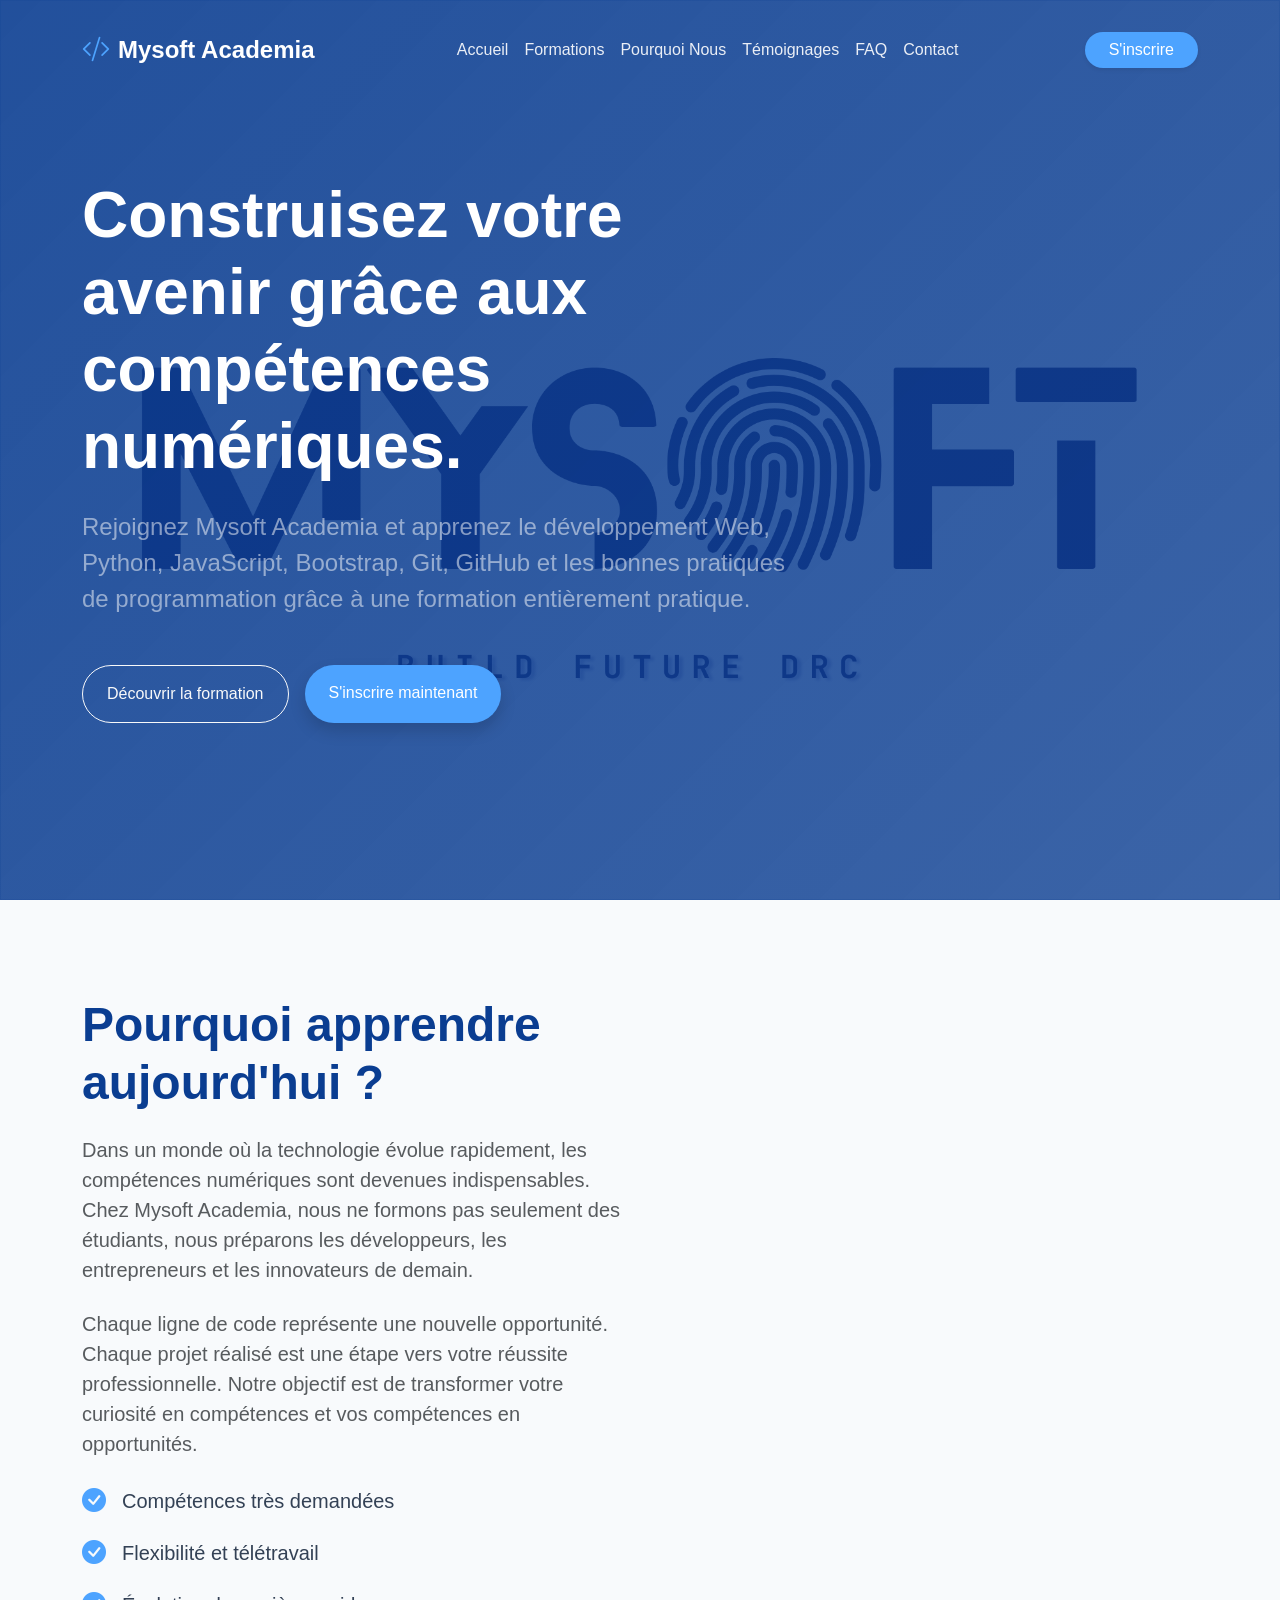
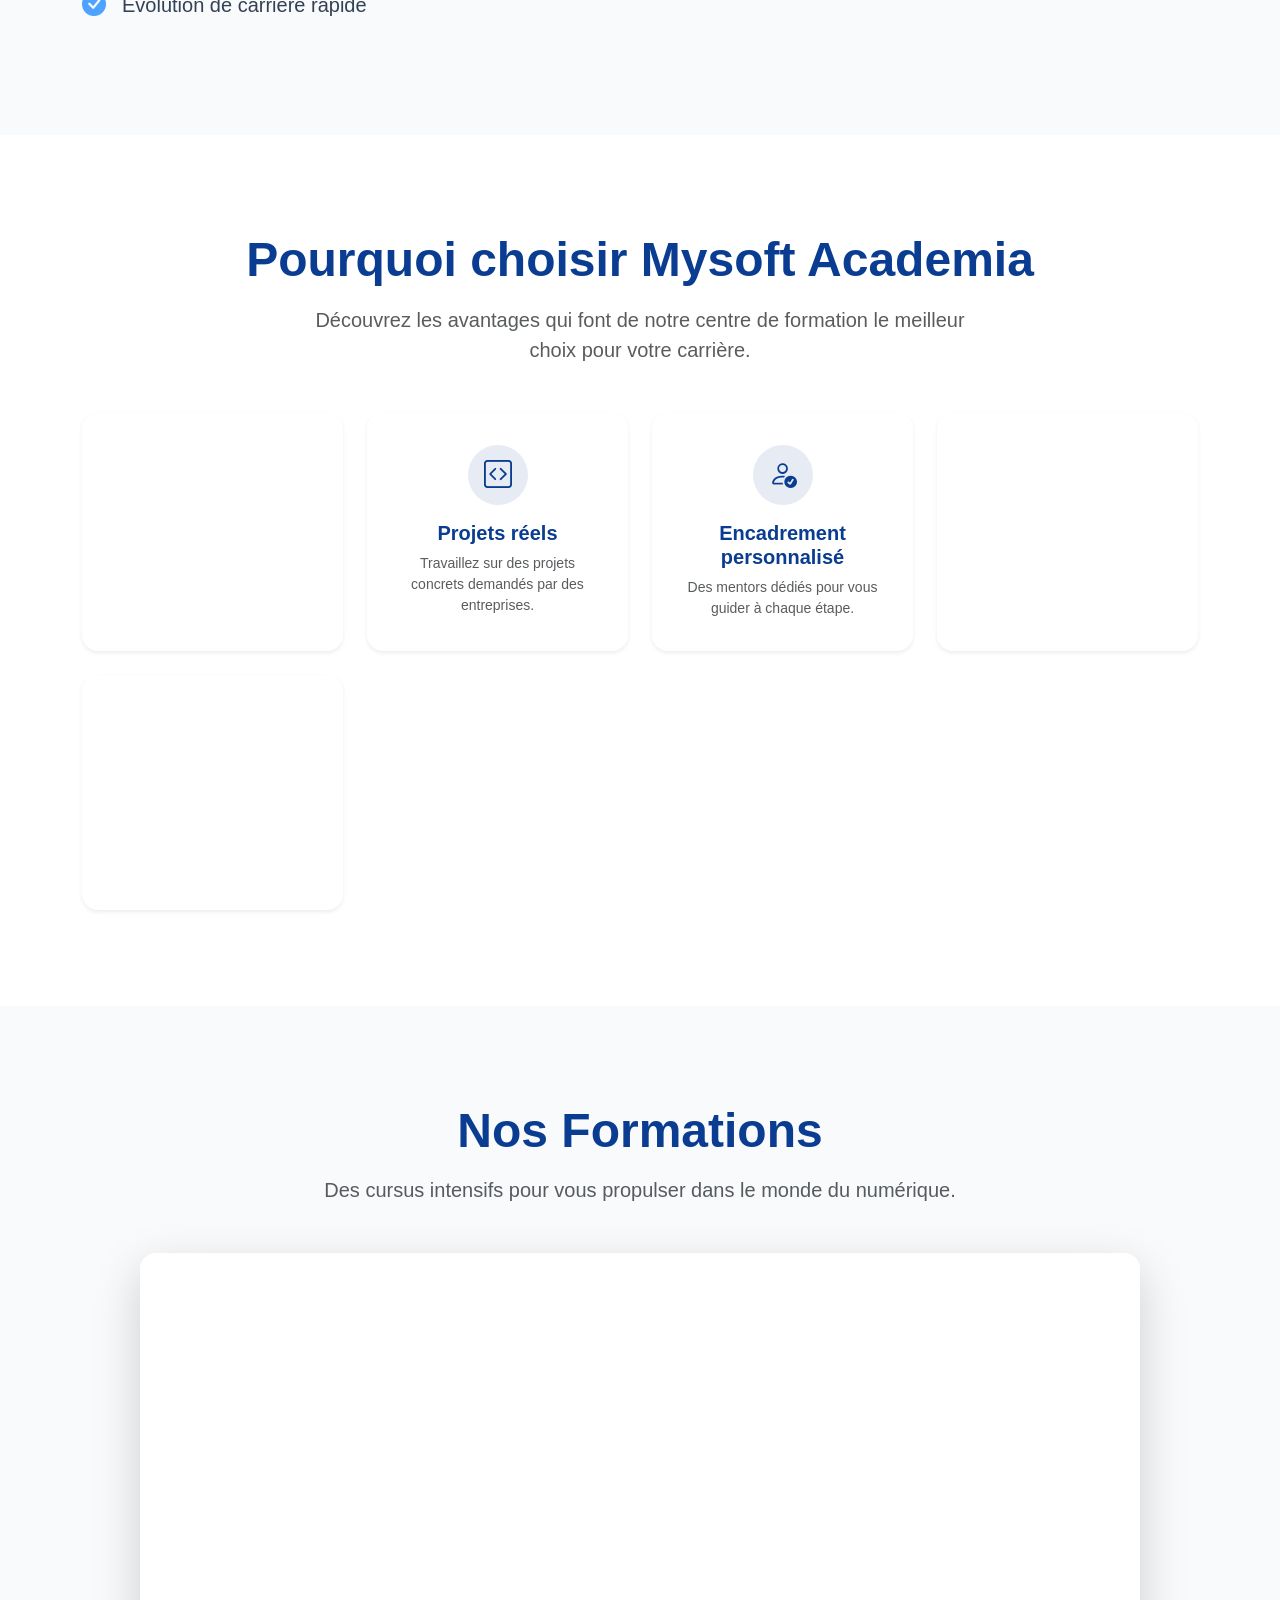
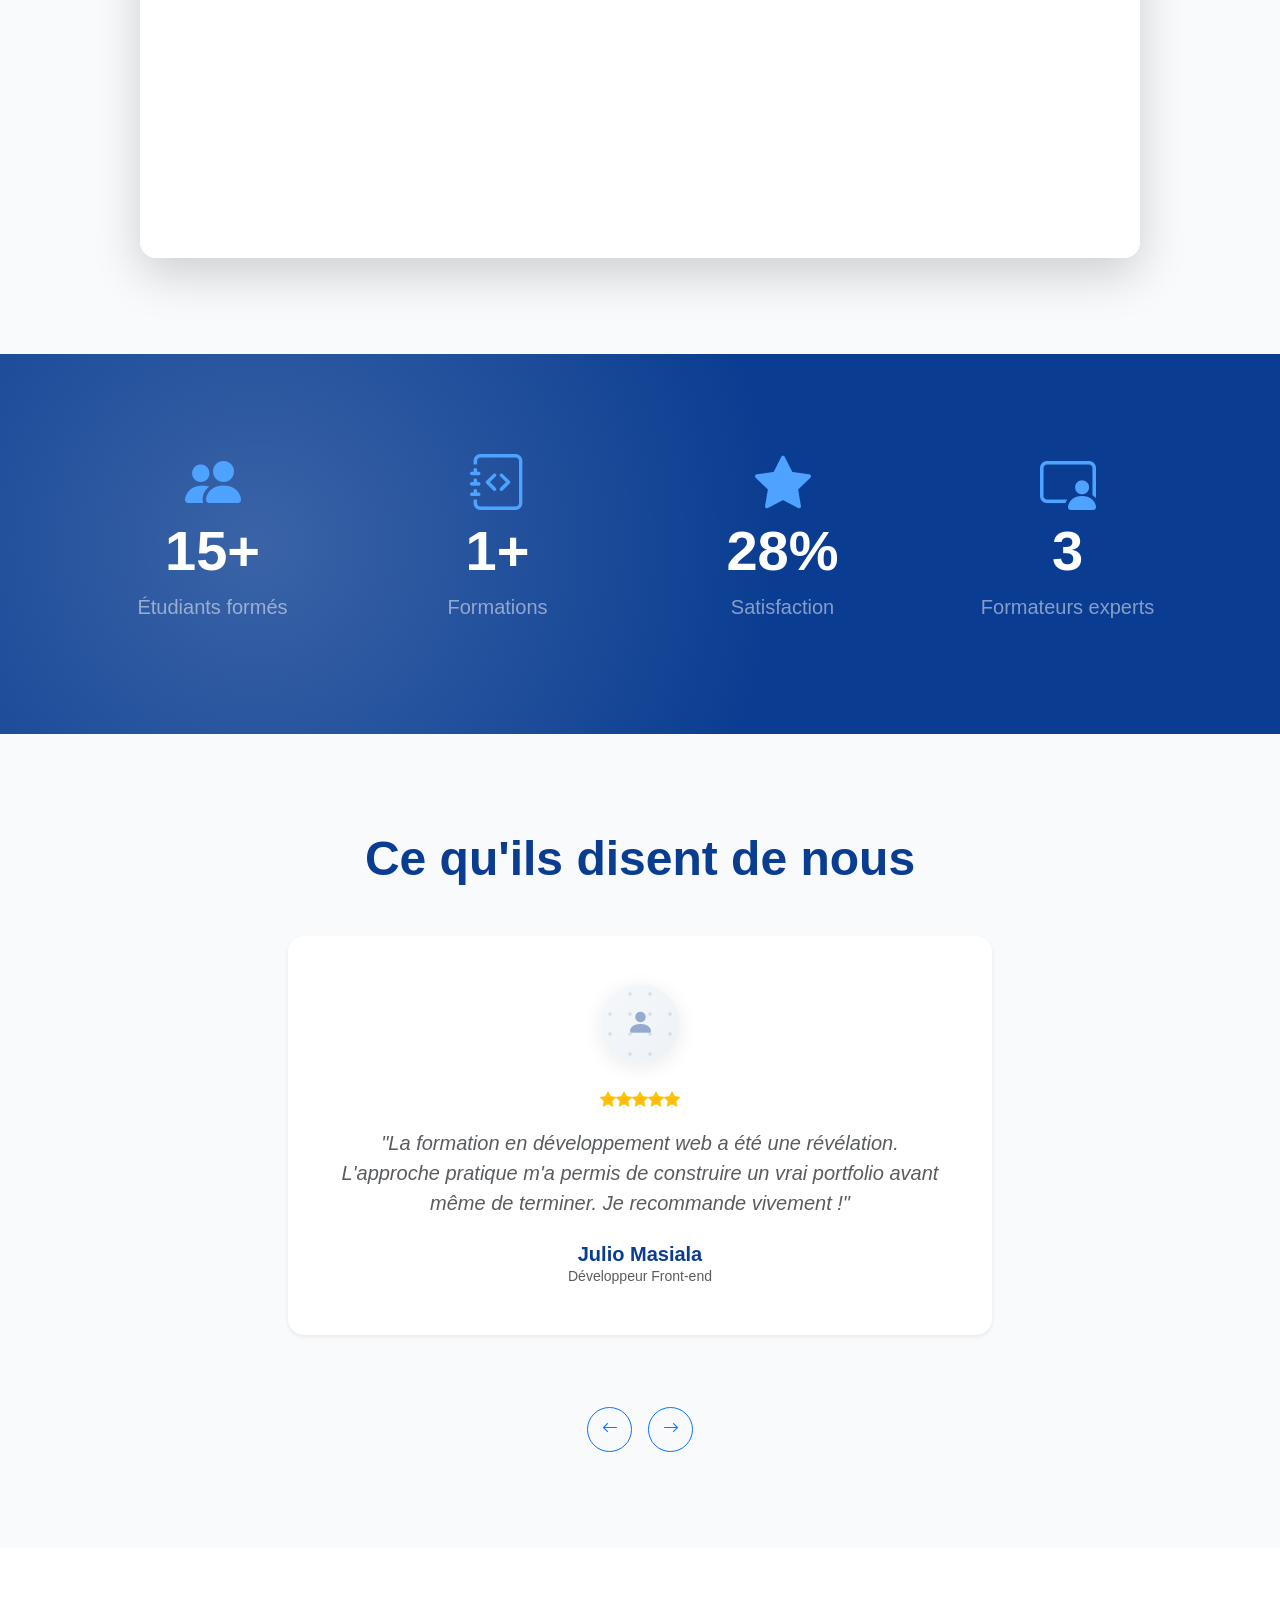
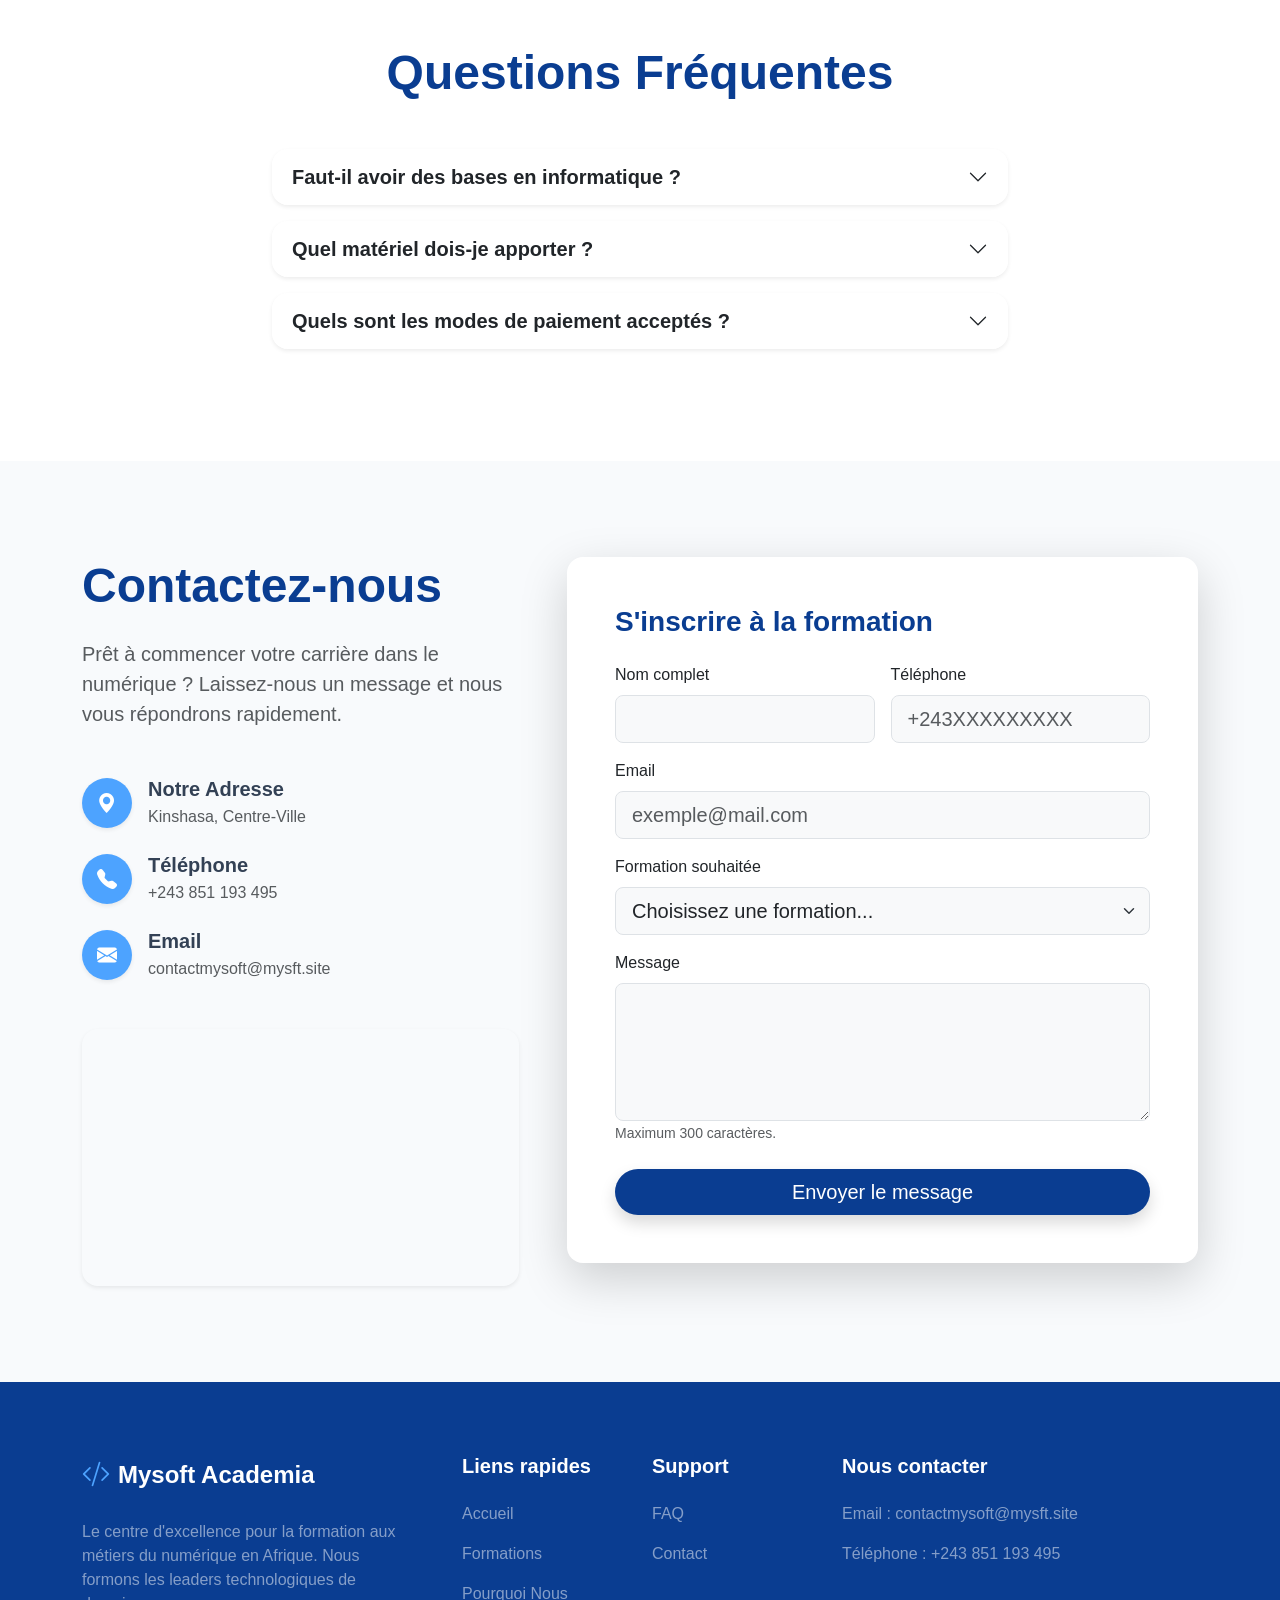
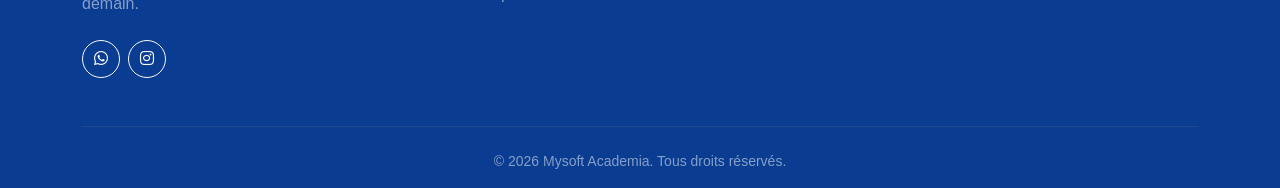
==== commit 4fc89c79: "Update index.html" ====
--- a/Academia/mysoft-academia-site (2)/index.html
+++ b/Academia/mysoft-academia-site (2)/index.html
@@ -3,11 +3,23 @@
 <head>
   <meta charset="UTF-8">
   <meta name="viewport" content="width=device-width, initial-scale=1.0">
-  <meta http-equiv="Content-Security-Policy" content="default-src 'self'; script-src 'self' https://cdn.jsdelivr.net; style-src 'self' 'unsafe-inline' https://cdn.jsdelivr.net https://fonts.googleapis.com; font-src 'self' https://cdn.jsdelivr.net https://fonts.gstatic.com data:; img-src 'self' data: https: blob:; frame-src https://www.google.com https://www.google.com/maps; connect-src 'self' https://formsubmit.co; object-src 'none'; base-uri 'self'; form-action 'self' https://formsubmit.co; upgrade-insecure-requests">
+ <meta http-equiv="Content-Security-Policy" content="
+    default-src 'self';
+    script-src 'self' https://cdn.jsdelivr.net;
+    style-src 'self' 'unsafe-inline' https://cdn.jsdelivr.net https://fonts.googleapis.com;
+    font-src 'self' https://cdn.jsdelivr.net https://fonts.gstatic.com data:;
+    img-src 'self' data: https: blob:;
+    frame-src https://www.google.com https://www.google.com/maps;
+    connect-src 'self' https://formsubmit.co https://cdn.jsdelivr.net;
+    object-src 'none';
+    base-uri 'self';
+    form-action 'self' https://formsubmit.co;
+    upgrade-insecure-requests">
+
   <meta http-equiv="Referrer-Policy" content="strict-origin-when-cross-origin">
   <meta http-equiv="X-Content-Type-Options" content="nosniff">
   <meta http-equiv="Permissions-Policy" content="geolocation=(), microphone=(), camera=()">
-  <title>Formation en Développement Web, Python &amp; JavaScript à Kinshasa | Mysoft Academia</title>
+  <title>Formation en Développement Web,  à Kinshasa | Mysoft Academia</title>
   <meta name="description" content="Mysoft Academia forme les futurs développeurs à Kinshasa avec des cours pratiques en développement web, Python, JavaScript, Bootstrap, Git et GitHub.">
   <meta name="keywords" content="formation informatique kinshasa, développement web, python, javascript, bootstrap, git github, Mysoft Academia">
   <meta name="author" content="Mysoft Academia">
@@ -127,17 +139,7 @@
             <li class="d-flex align-items-center gap-3"><i class="bi bi-check-circle-fill text-accent fs-4"></i> <span class="fs-5 fw-medium text-main">Évolution de carrière rapide</span></li>
           </ul>
         </div>
-        <div class="col-lg-6 fade-element">
-          <div class="placeholder-float-wrapper">
-            <div class="img-placeholder-wrapper img-placeholder rounded-4 ratio ratio-4x3">
-              <img src="img/" alt="Pourquoi apprendre" class="placeholder-img" onerror="this.style.display='none'">
-              <div class="placeholder-content">
-                <i class="bi bi-image"></i>
-                <span>Image d'illustration</span>
-                <small>Remplacez l'attribut src</small>
-              </div>
-            </div>
-          </div>
+       
         </div>
       </div>
     </div>
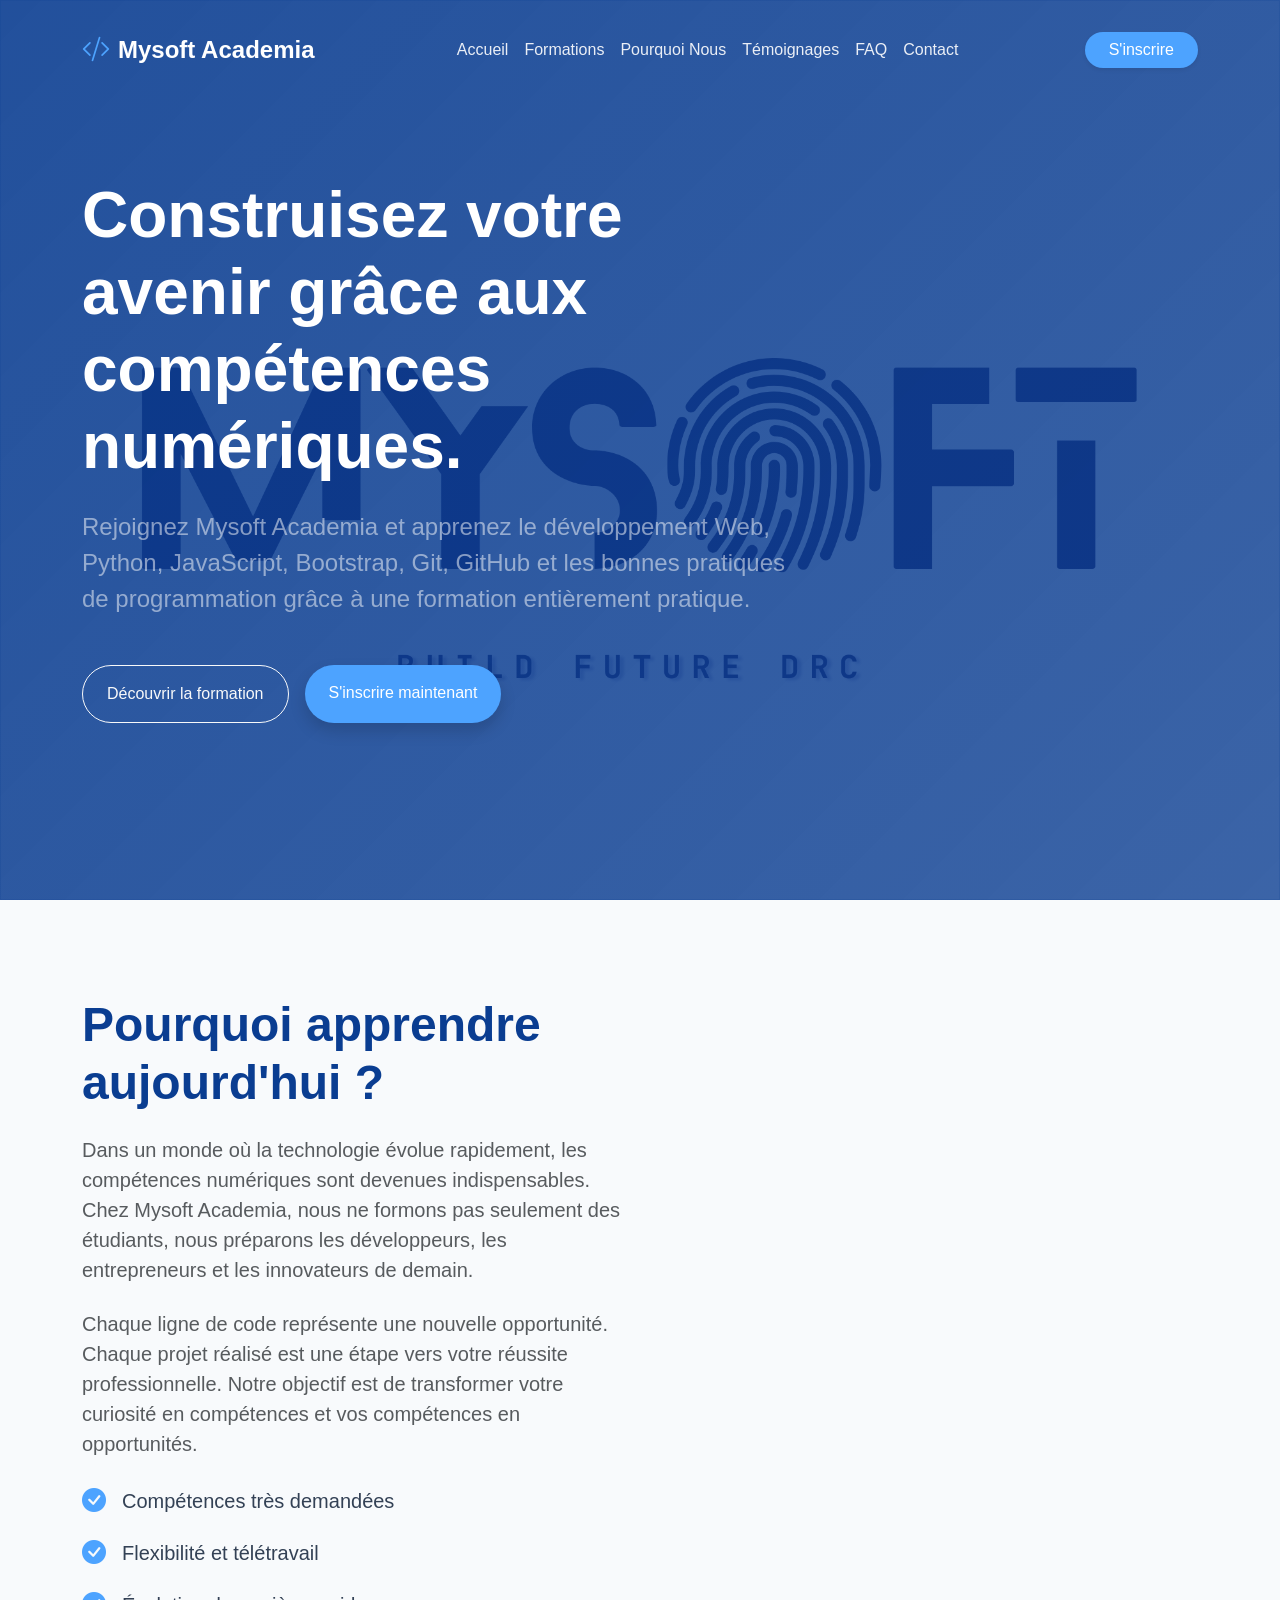
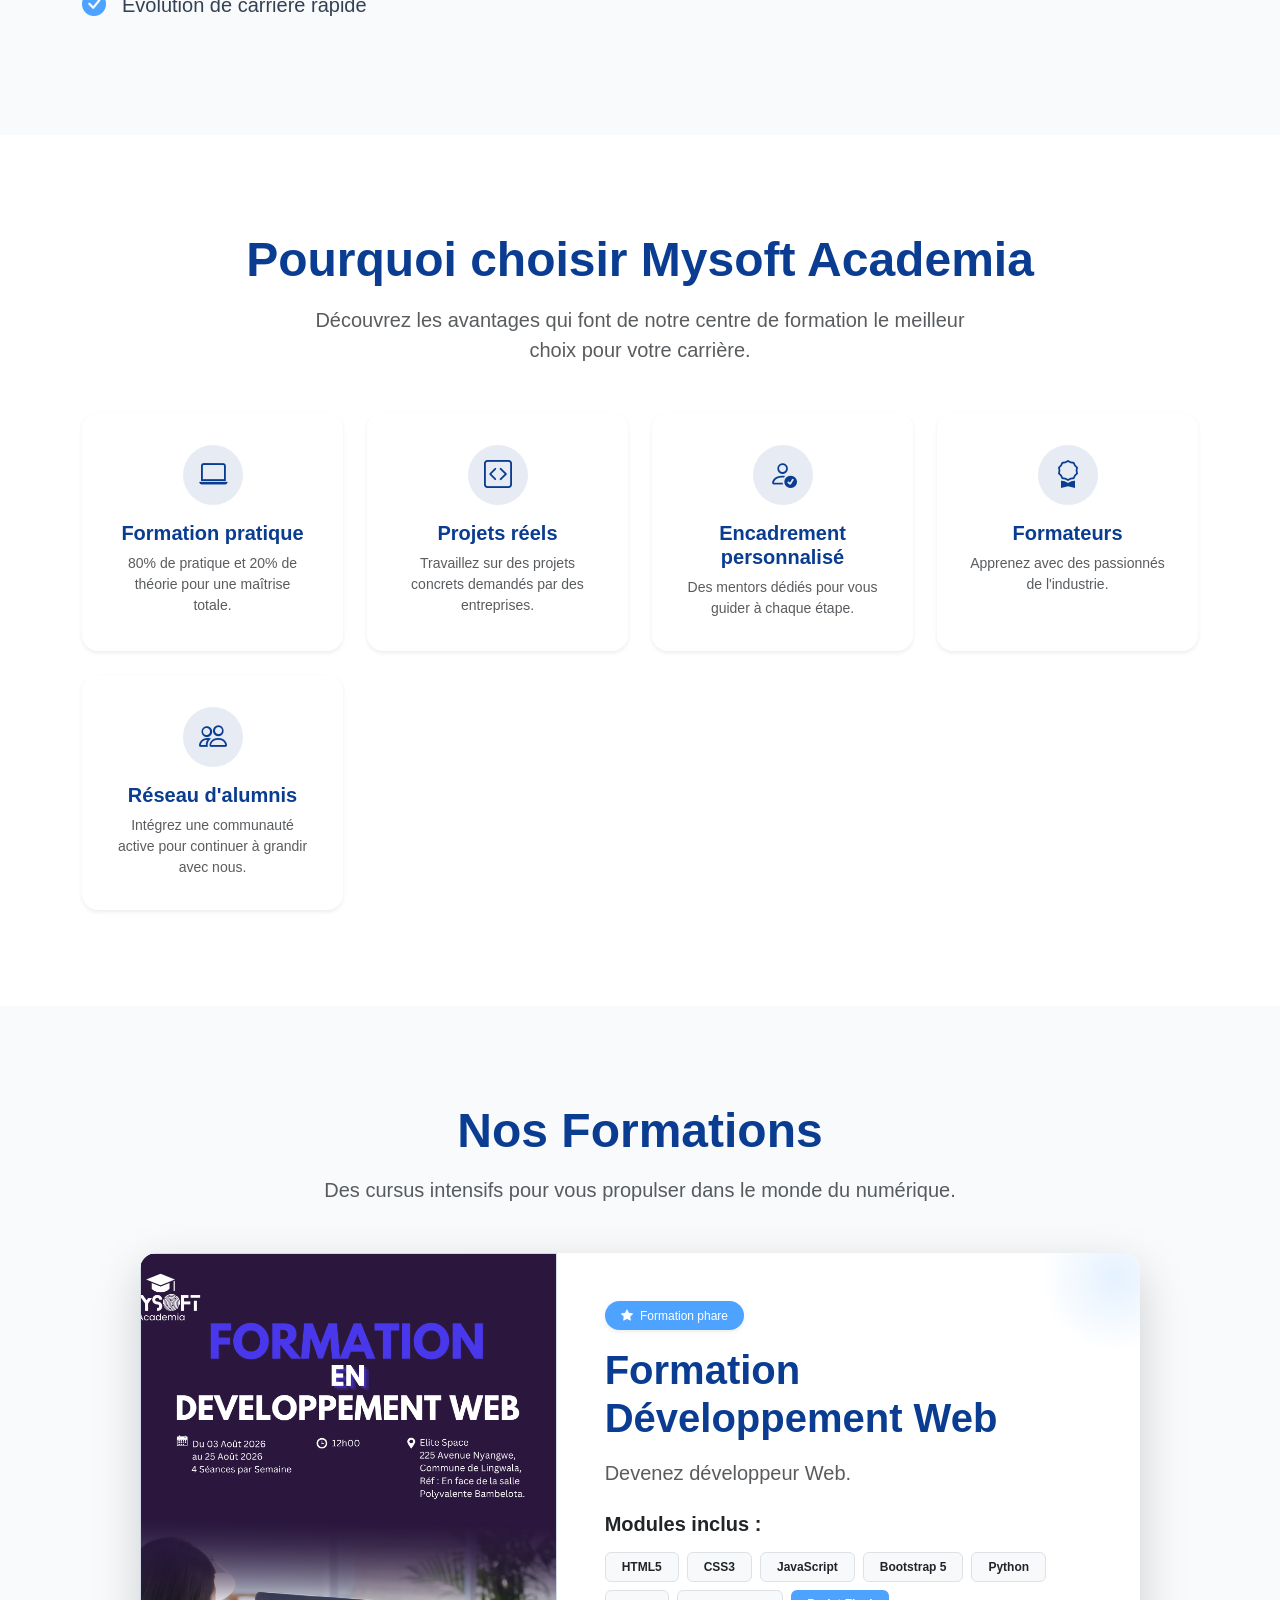
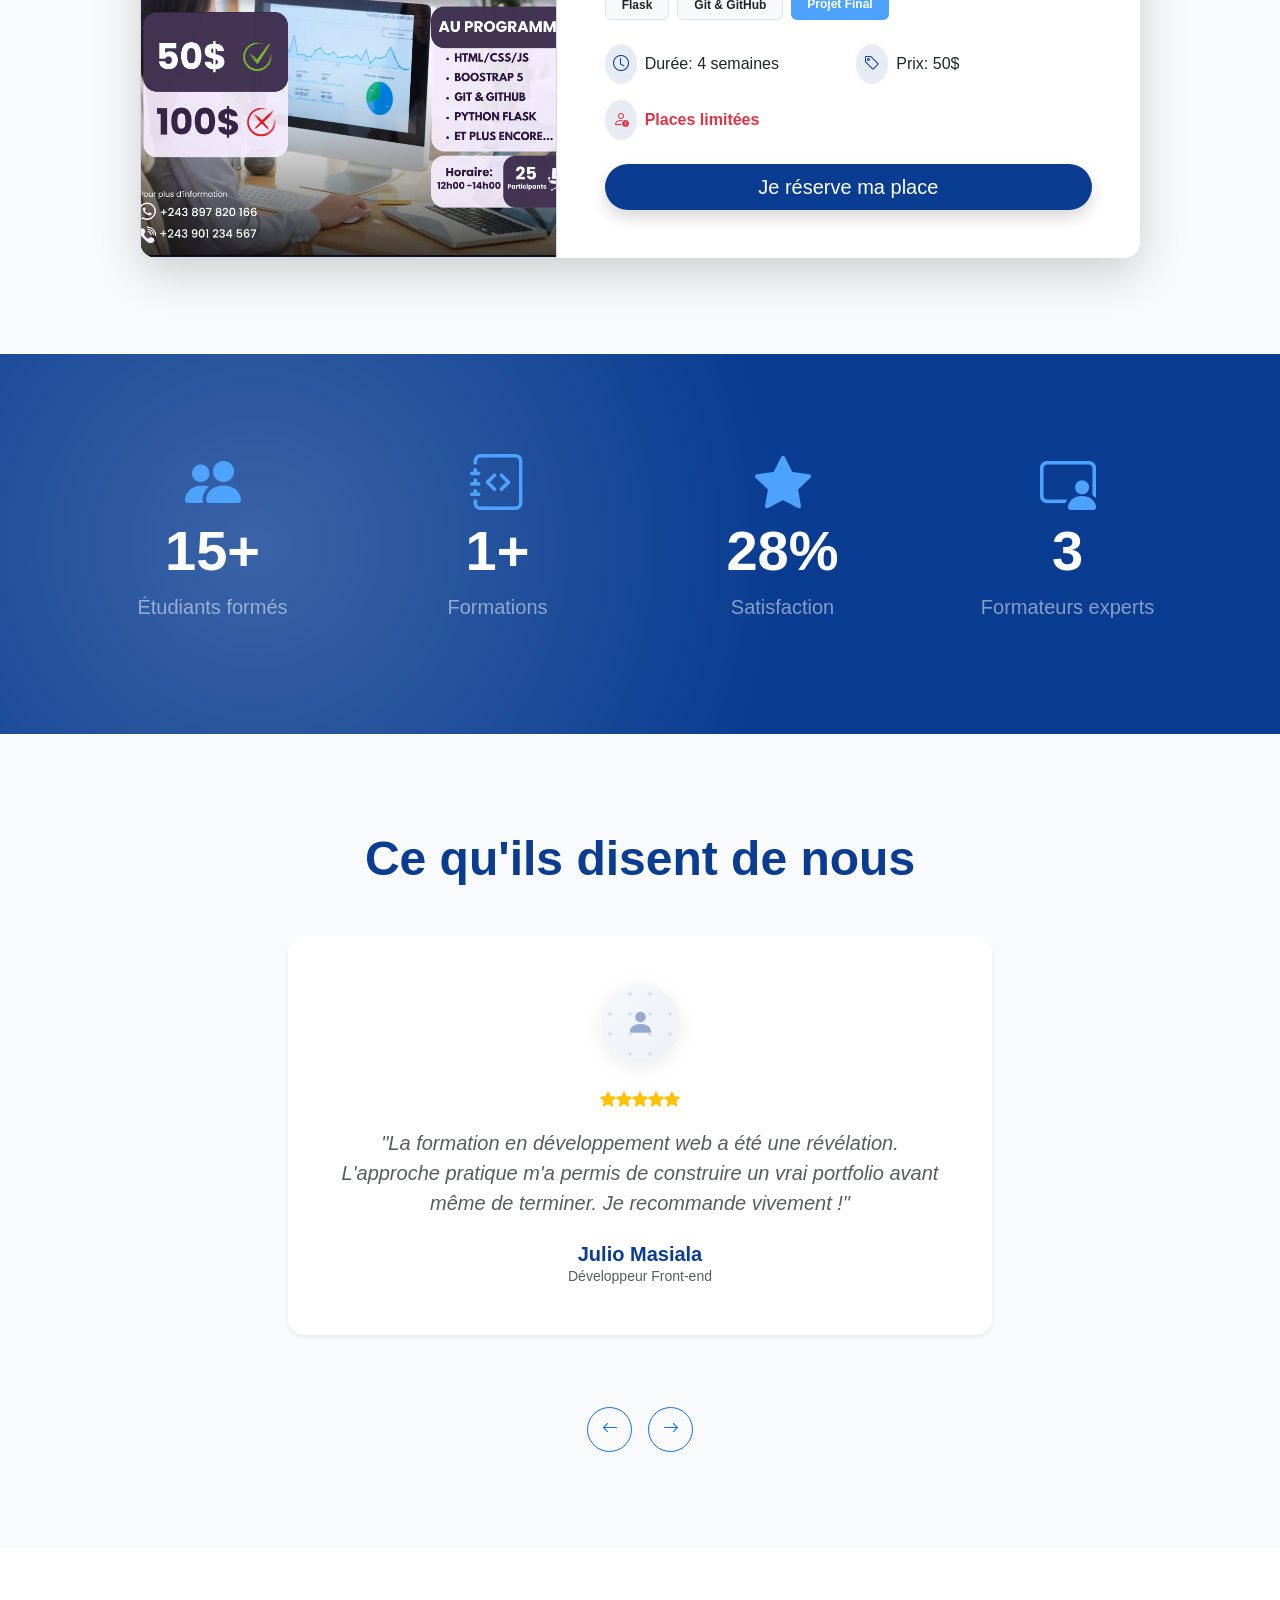
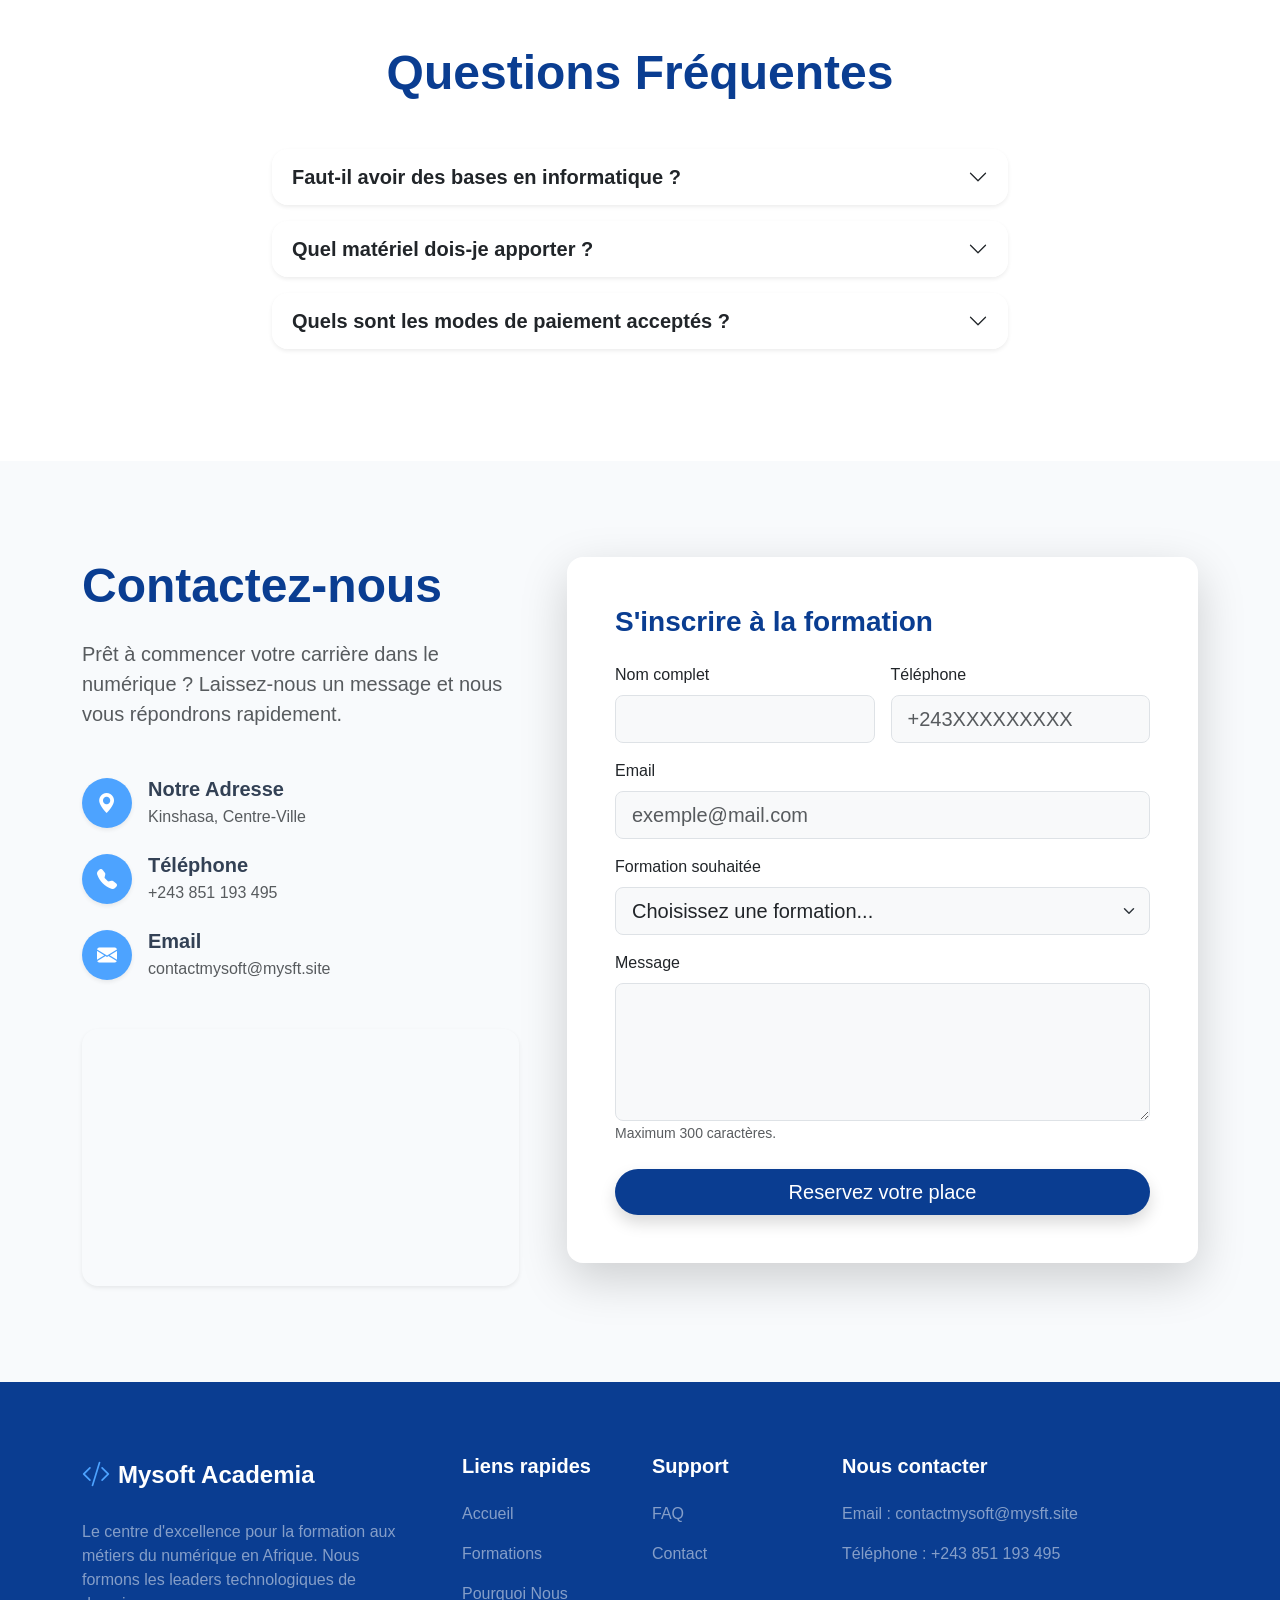
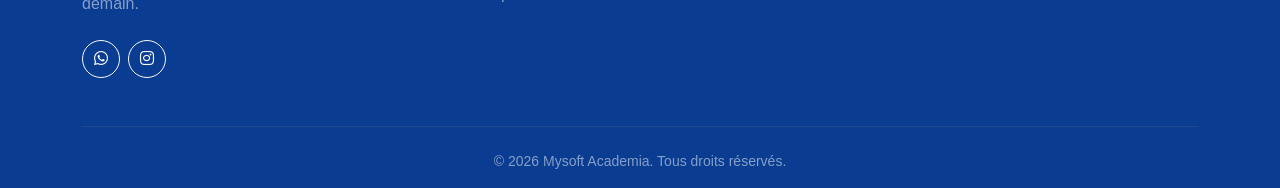
==== commit 34607027: "Update button text and success message for reservation" ====
--- a/Academia/mysoft-academia-site (2)/index.html
+++ b/Academia/mysoft-academia-site (2)/index.html
@@ -561,11 +561,11 @@
                   <small class="form-text text-muted">Maximum 300 caractères.</small>
                 </div>
                 <div class="col-12 mt-4">
-                  <button type="submit" class="btn btn-primary-custom btn-lg w-100 rounded-pill shadow hover-lift">Envoyer le message</button>
+                  <button type="submit" class="btn btn-primary-custom btn-lg w-100 rounded-pill shadow hover-lift">Reservez votre place</button>
                 </div>
               </div>
               <div id="formSuccessMessage" class="alert alert-success mt-4 d-none">
-                <i class="bi bi-check-circle-fill me-2"></i> Votre message a été envoyé avec succès ! Nous vous contacterons bientôt.
+                <i class="bi bi-check-circle-fill me-2"></i> Merci pour votre reservation ! Nous vous contacterons bientôt.
               </div>
             </form>
           </div>
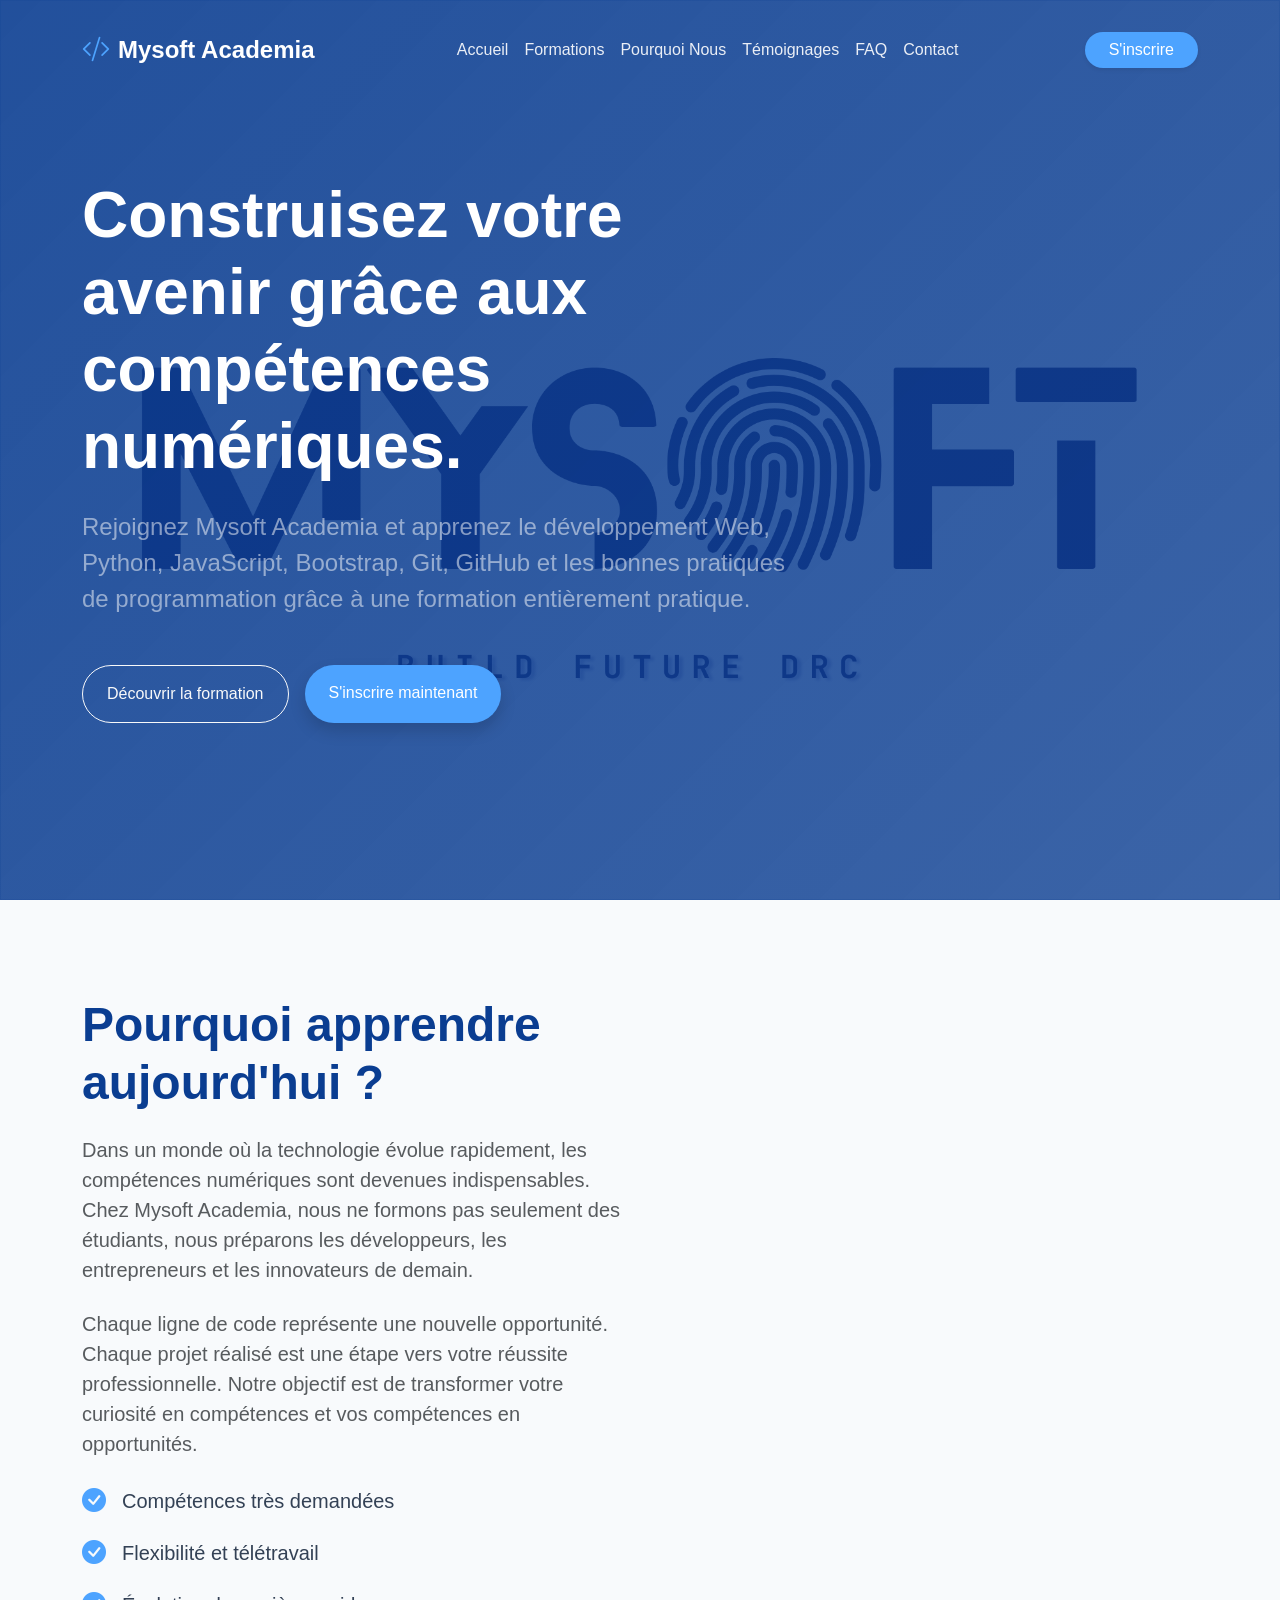
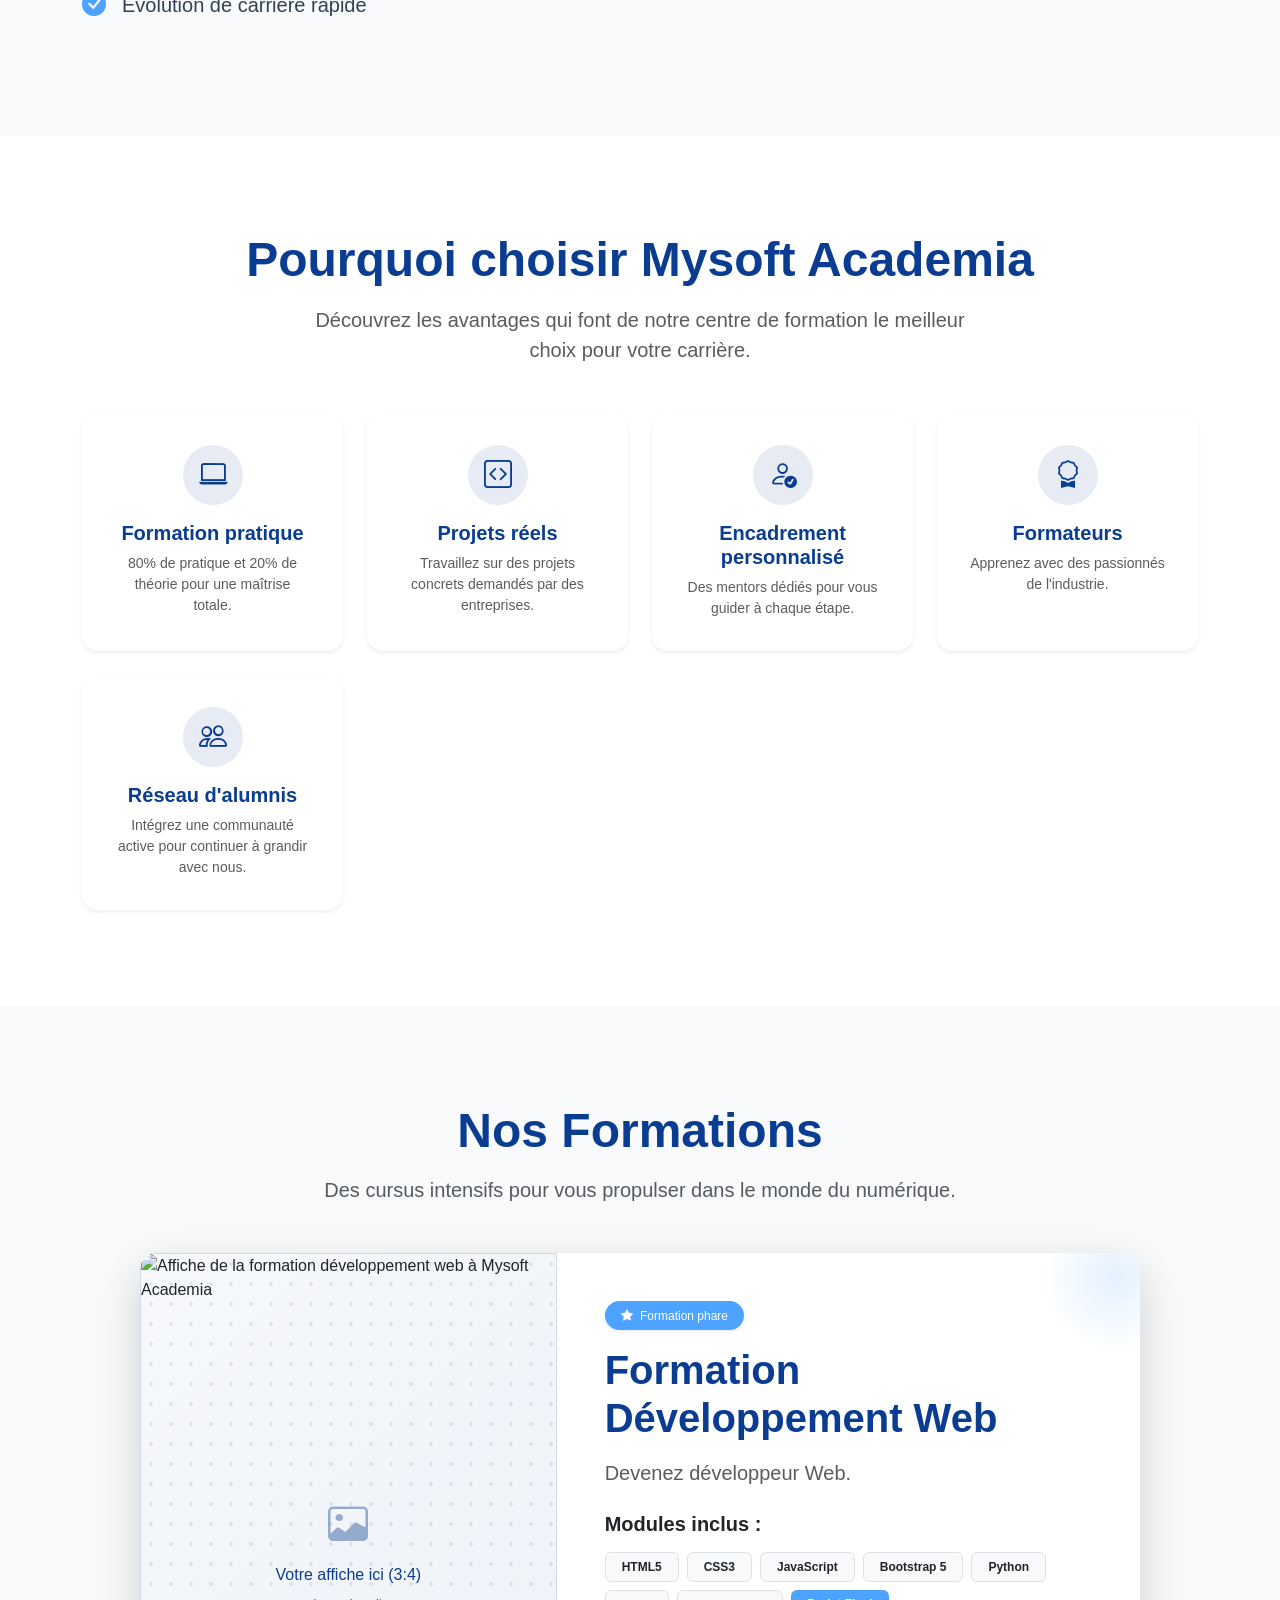
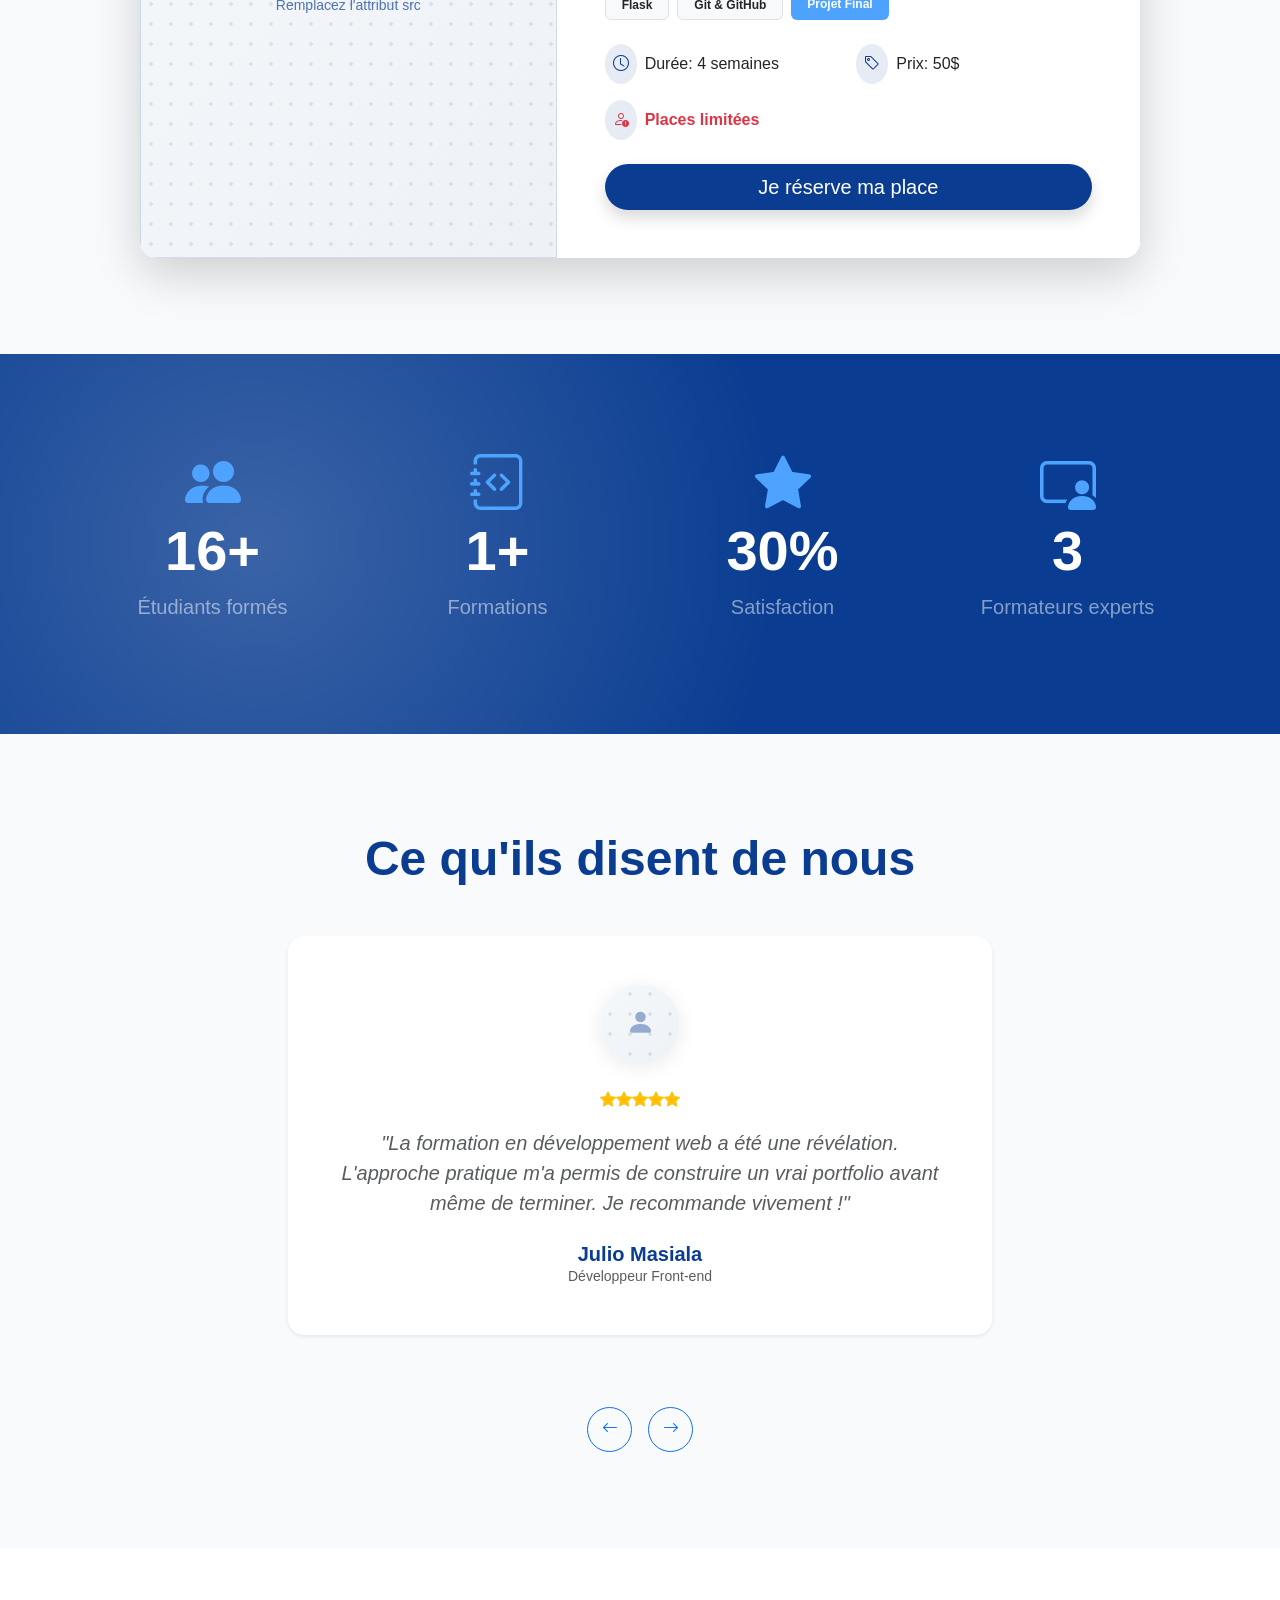
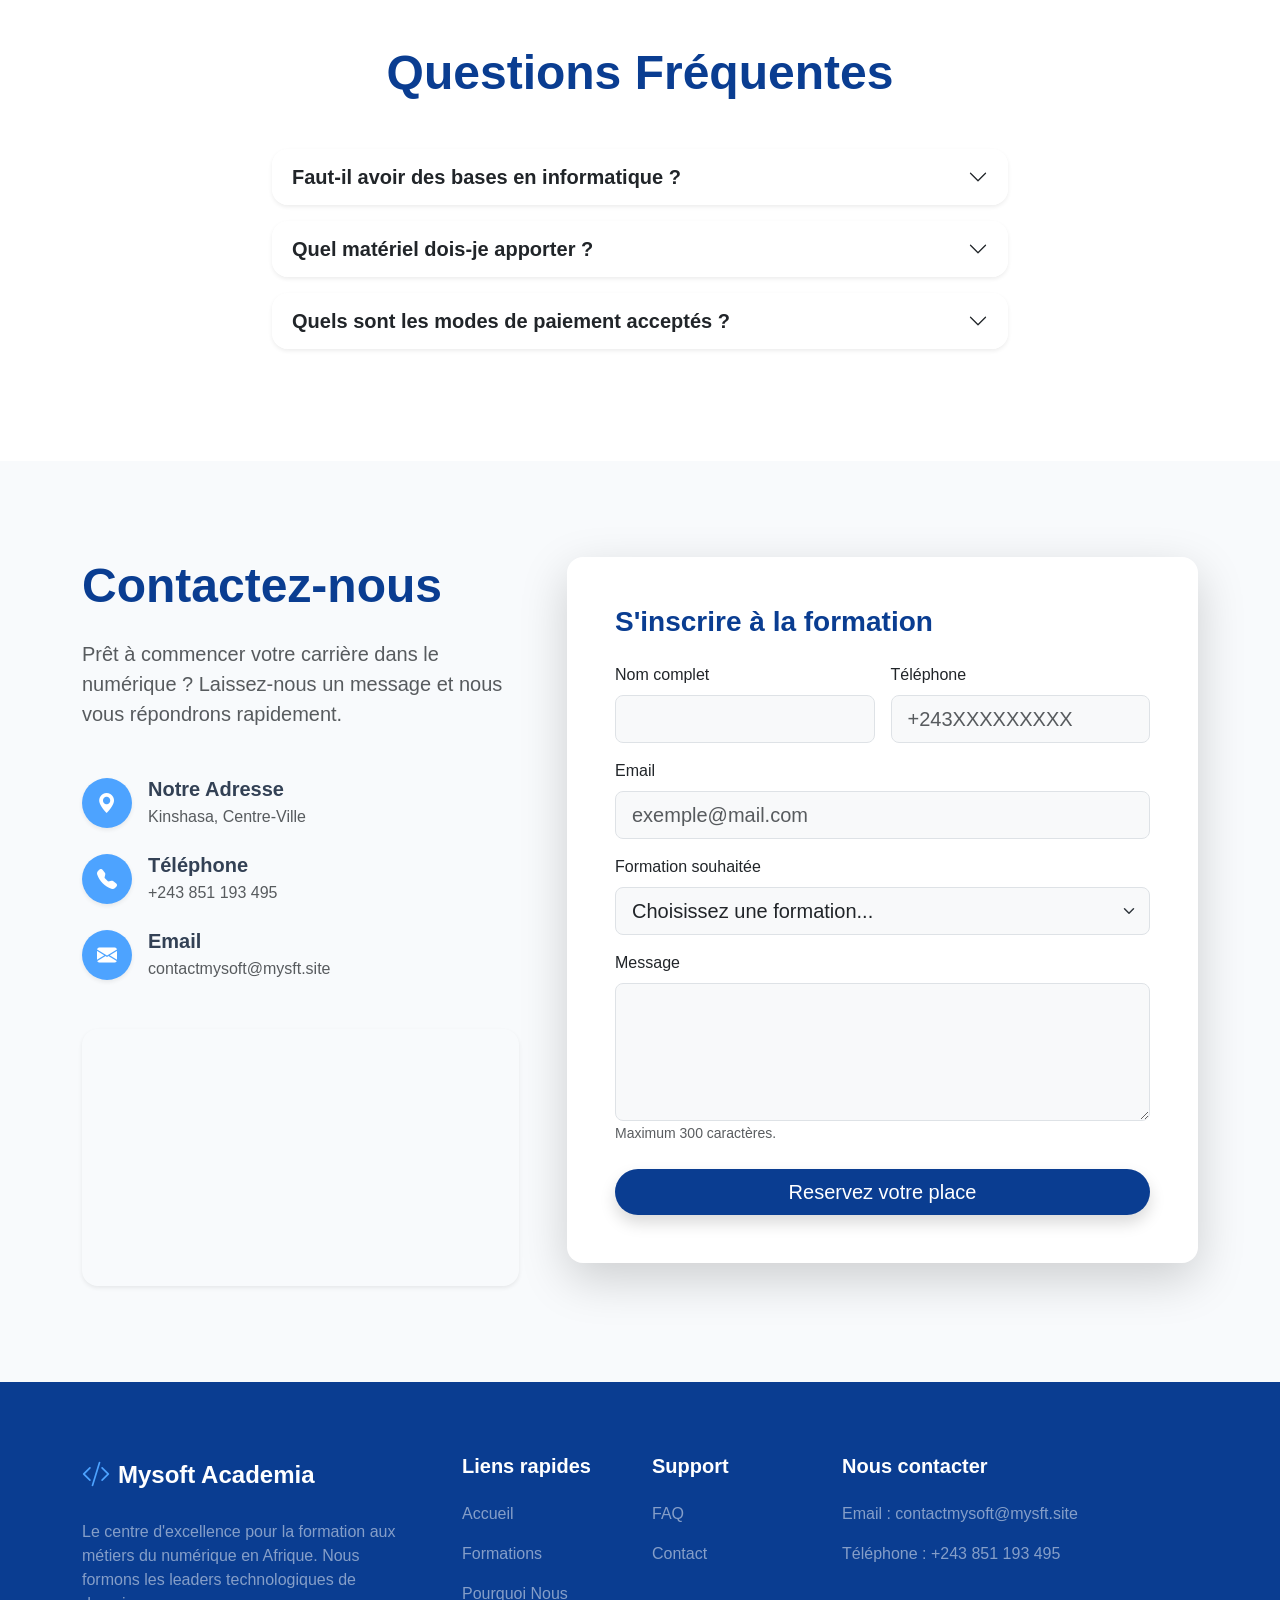
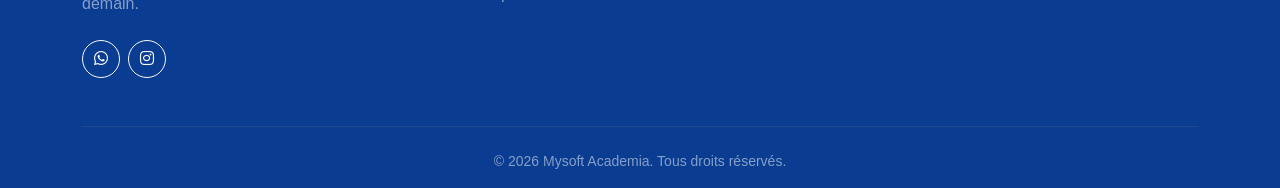
==== commit 625bdecf: "Update image source in index.html" ====
--- a/Academia/mysoft-academia-site (2)/index.html
+++ b/Academia/mysoft-academia-site (2)/index.html
@@ -242,7 +242,7 @@
         <div class="row g-0">
           <div class="col-md-5 image-zoom-card image-frame-enhanced">
             <div class="img-placeholder-wrapper img-placeholder h-100 min-h-300 w-100 rounded-0">
-              <img src="img/IMG_2256.PNG" alt="Affiche de la formation développement web à Mysoft Academia" class="placeholder-img" onerror="this.style.display='none'">
+              <img src="img/Purple and Orange Modern Online Design Course Instagram Post_20260810_124412_0000.png" alt="Affiche de la formation développement web à Mysoft Academia" class="placeholder-img" onerror="this.style.display='none'">
               <div class="placeholder-content">
                 <i class="bi bi-image"></i>
                 <span>Votre affiche ici (3:4)</span>
